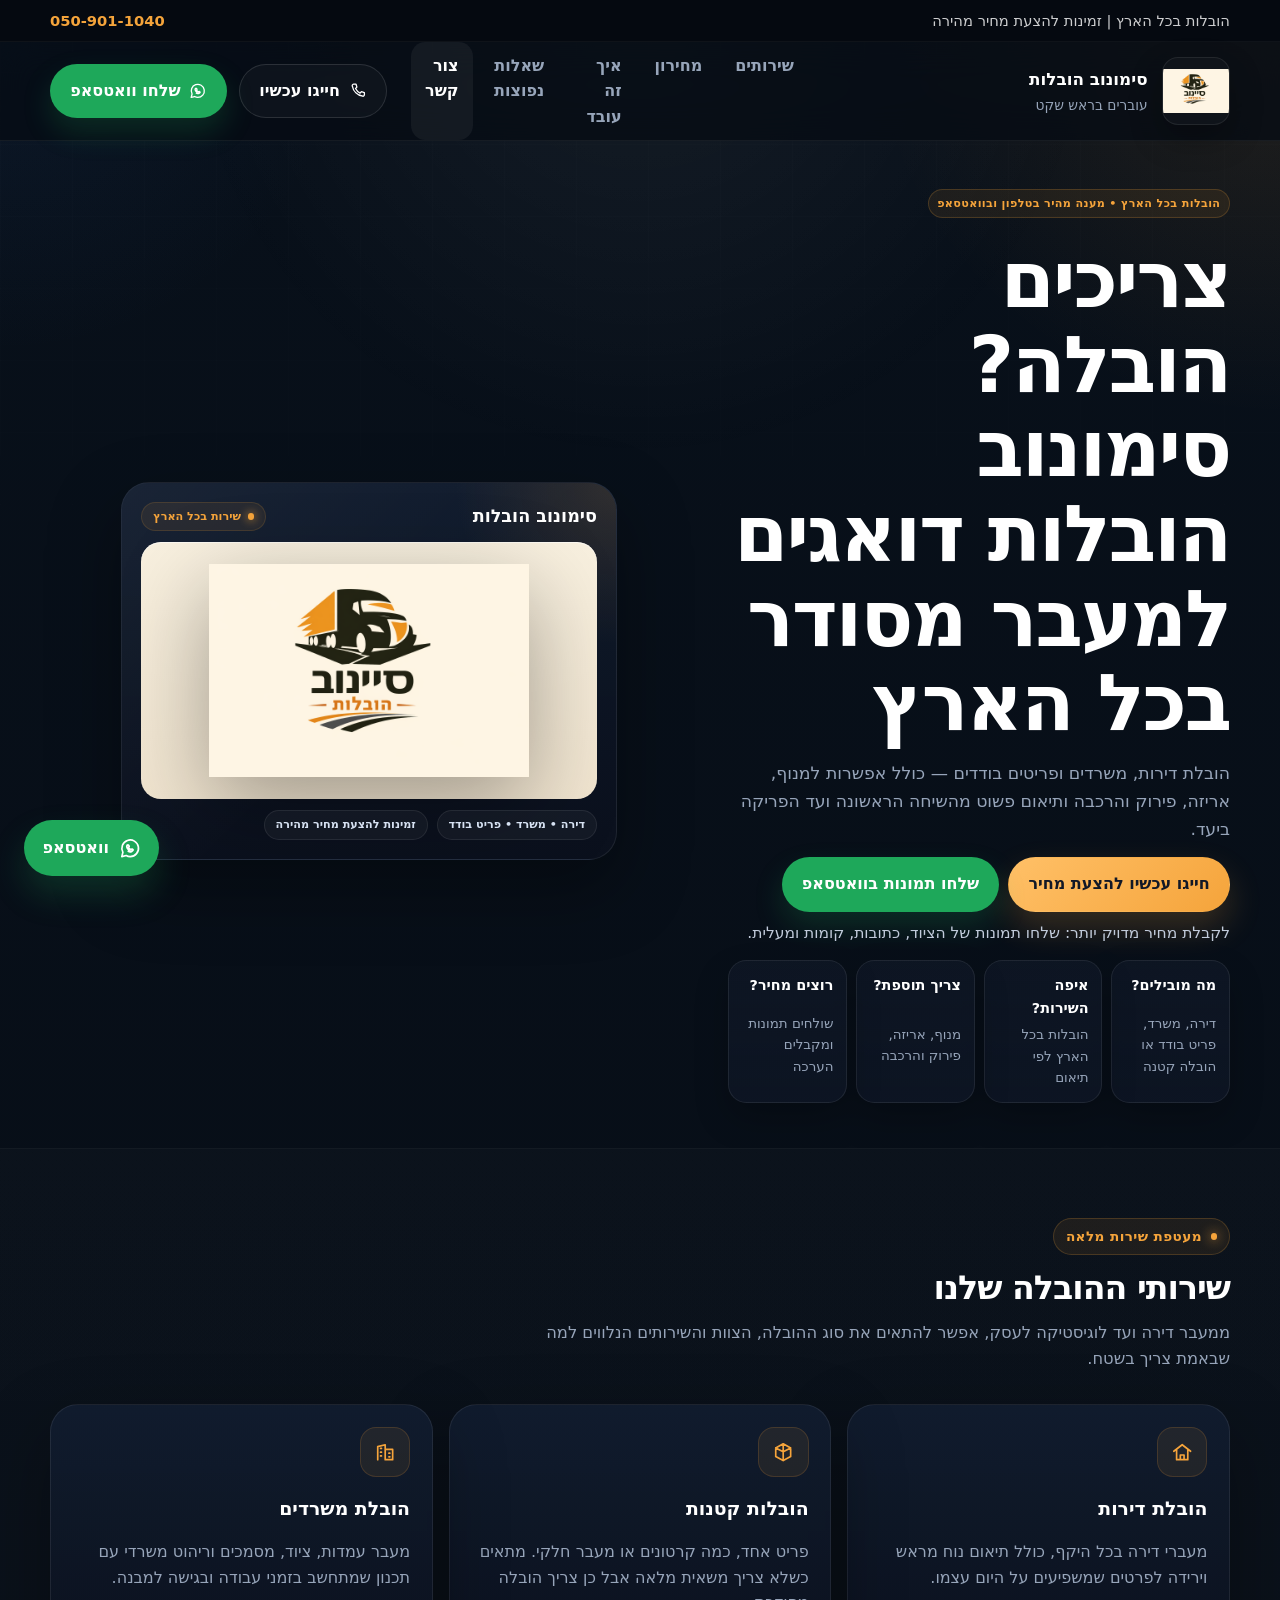
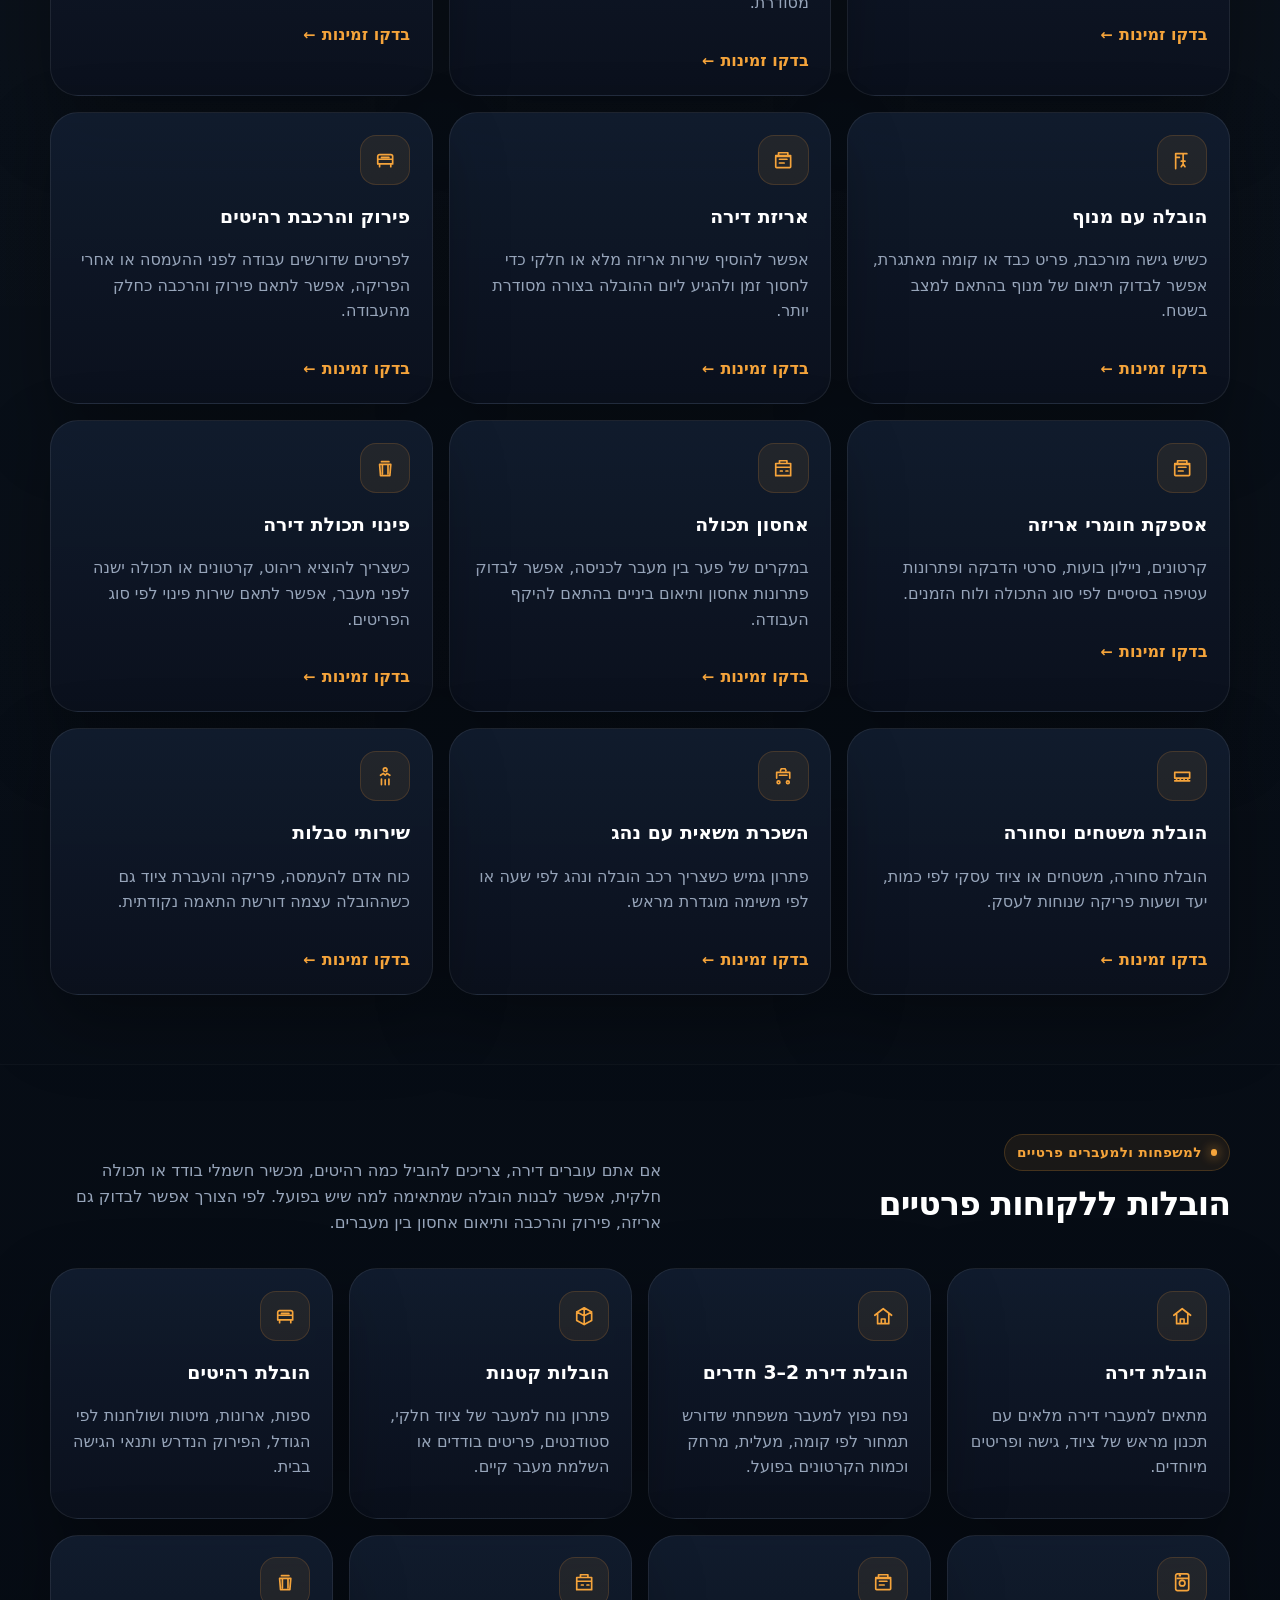
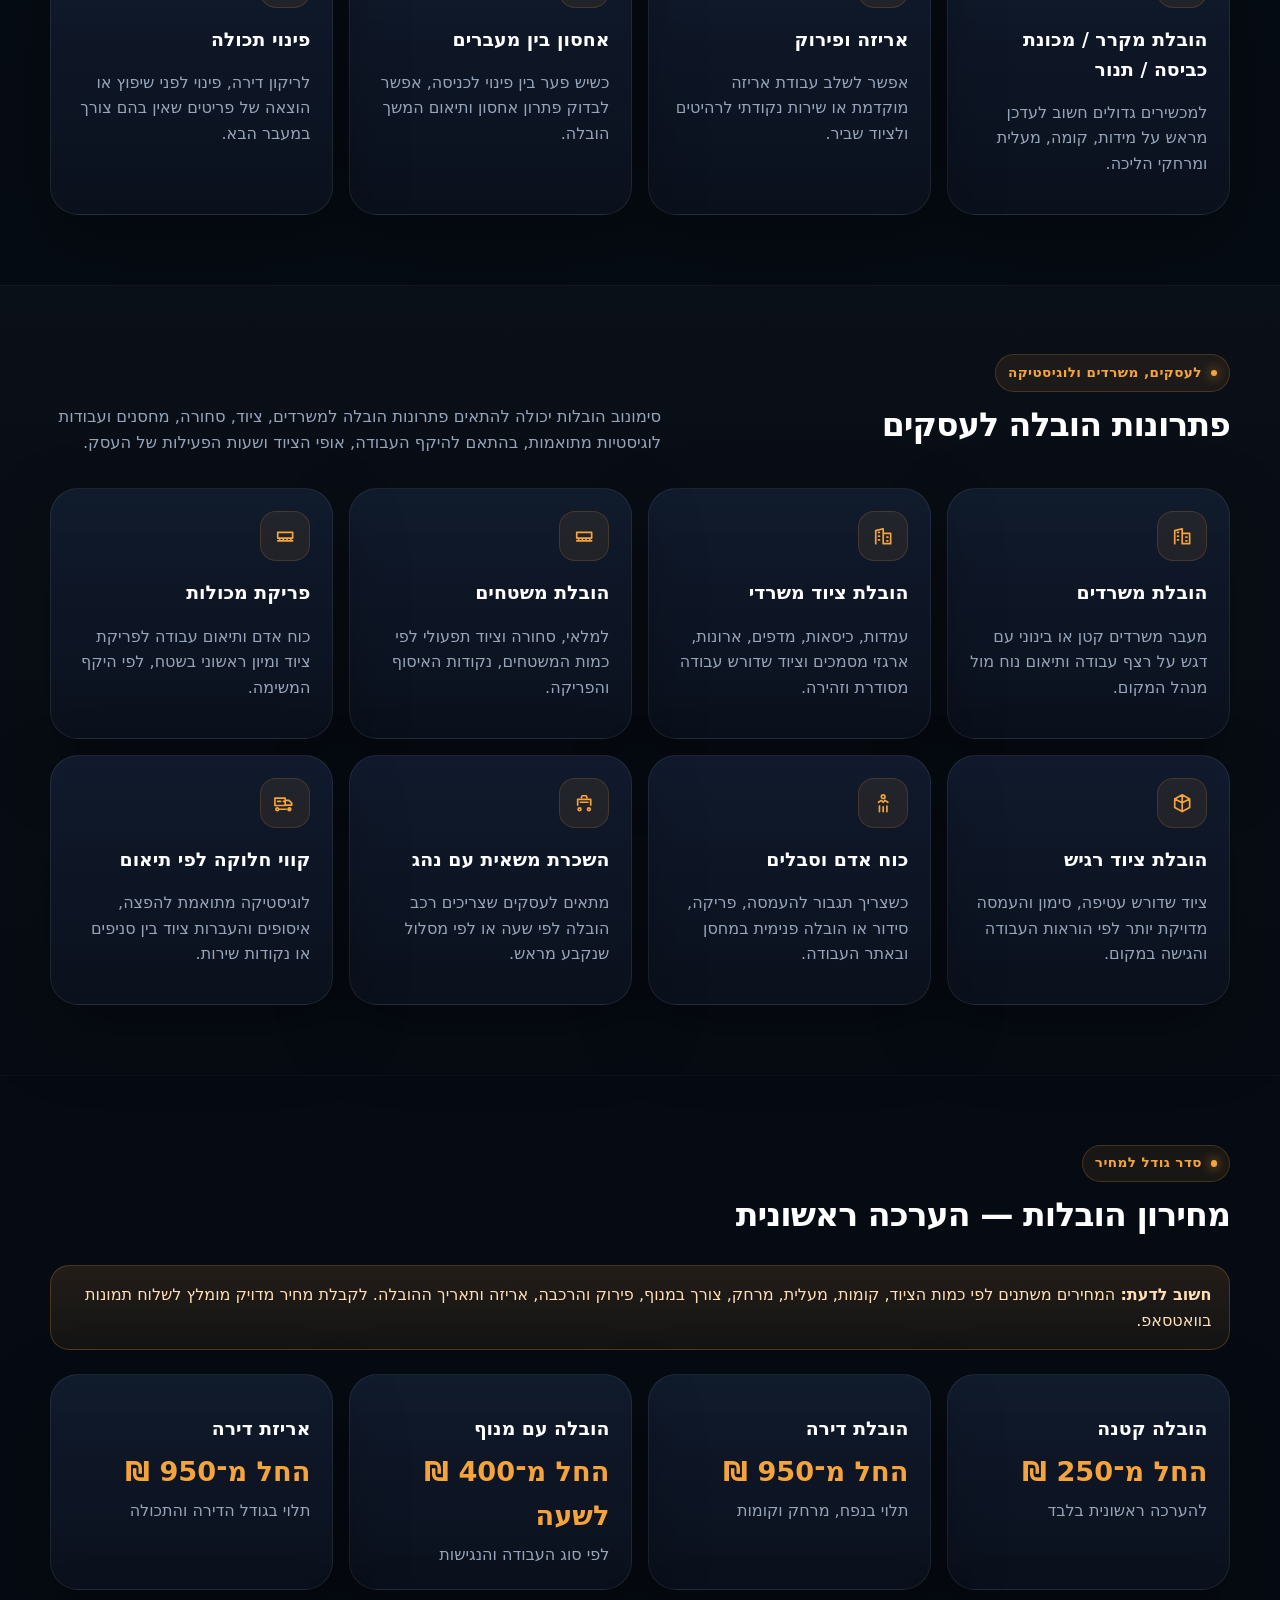
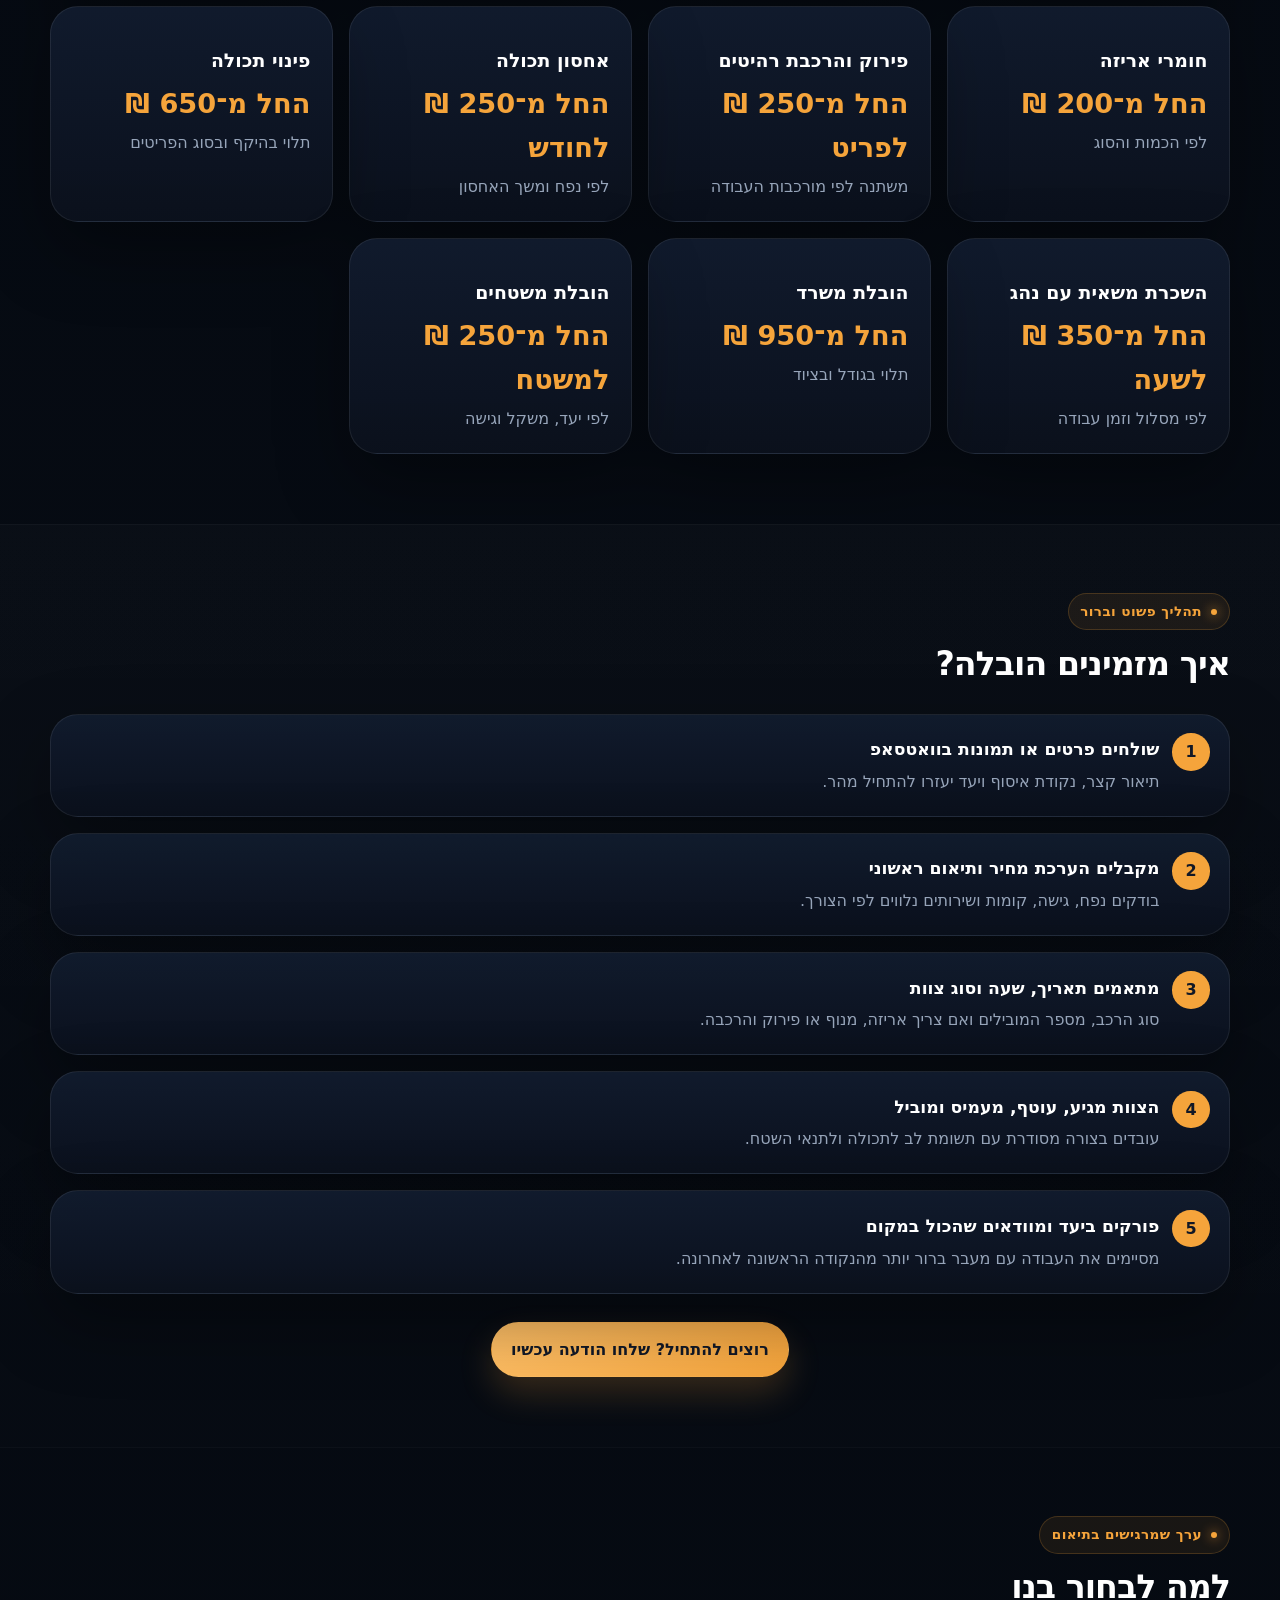
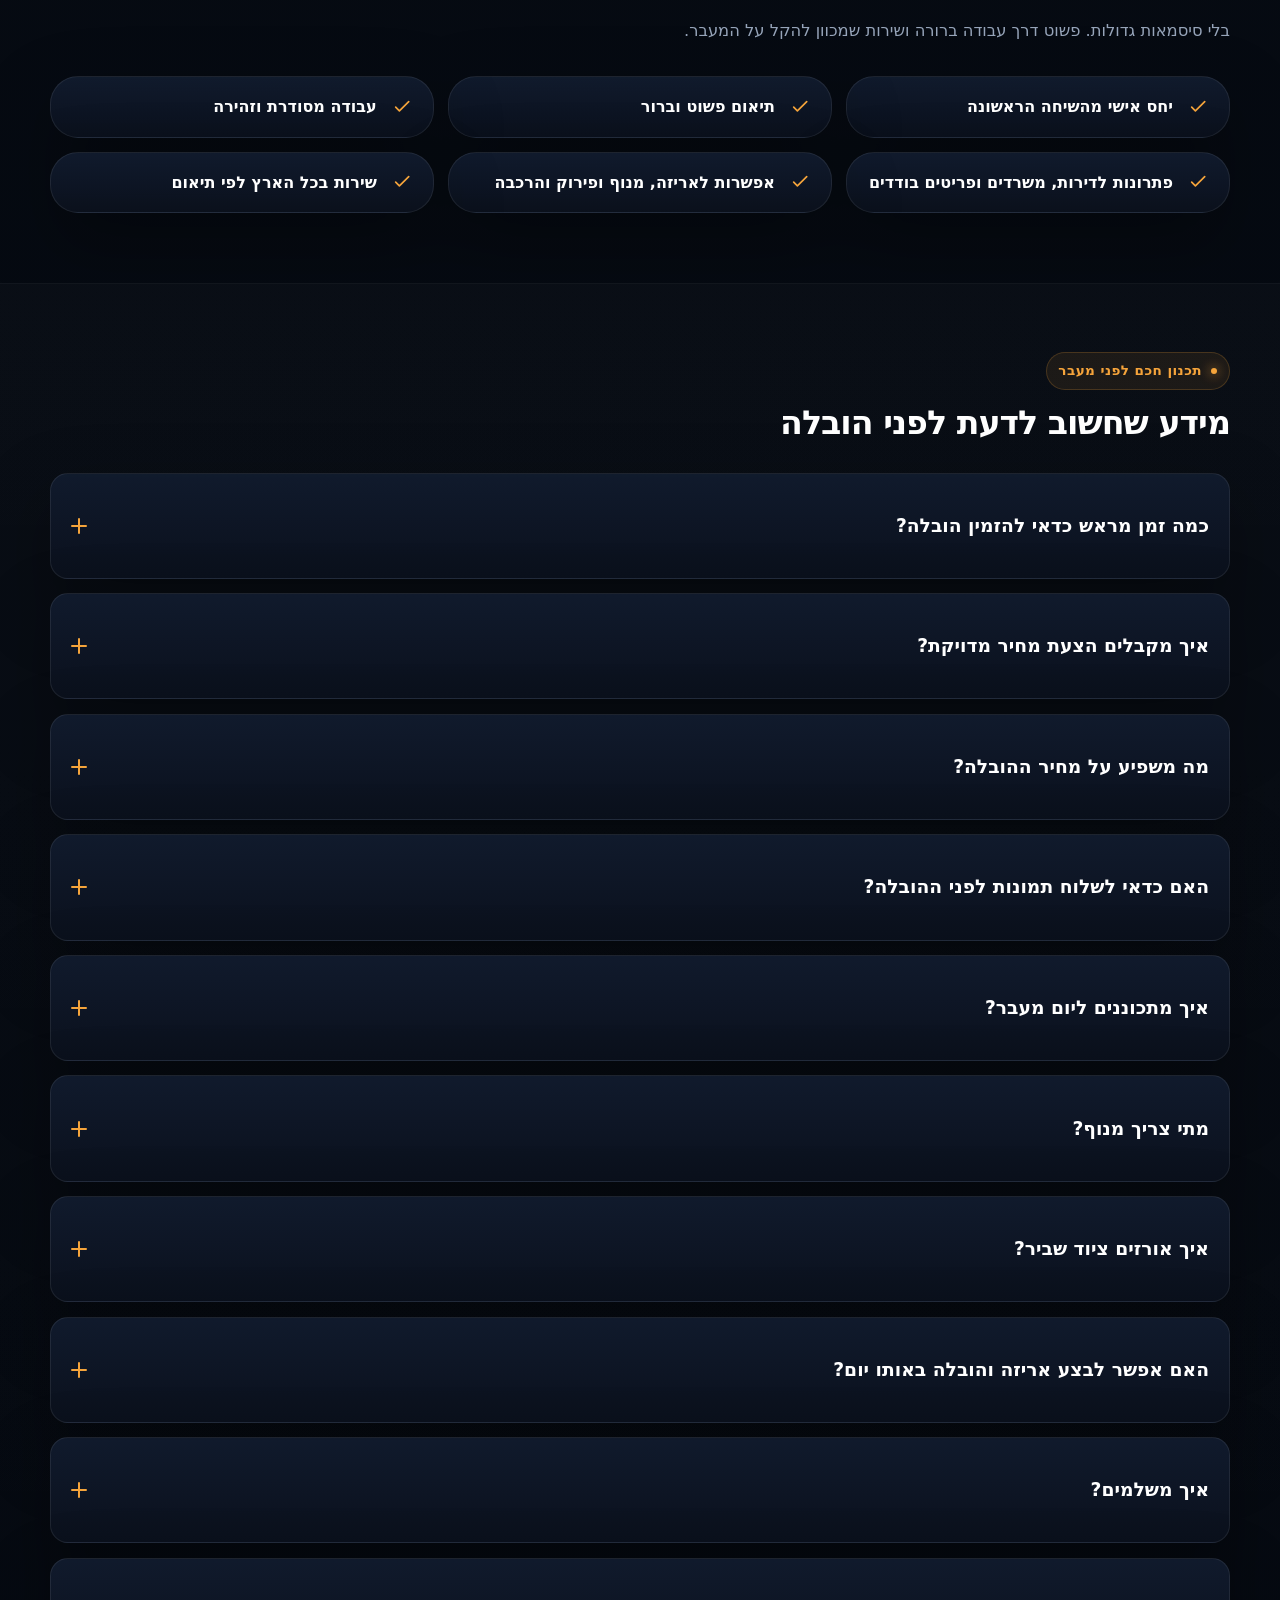
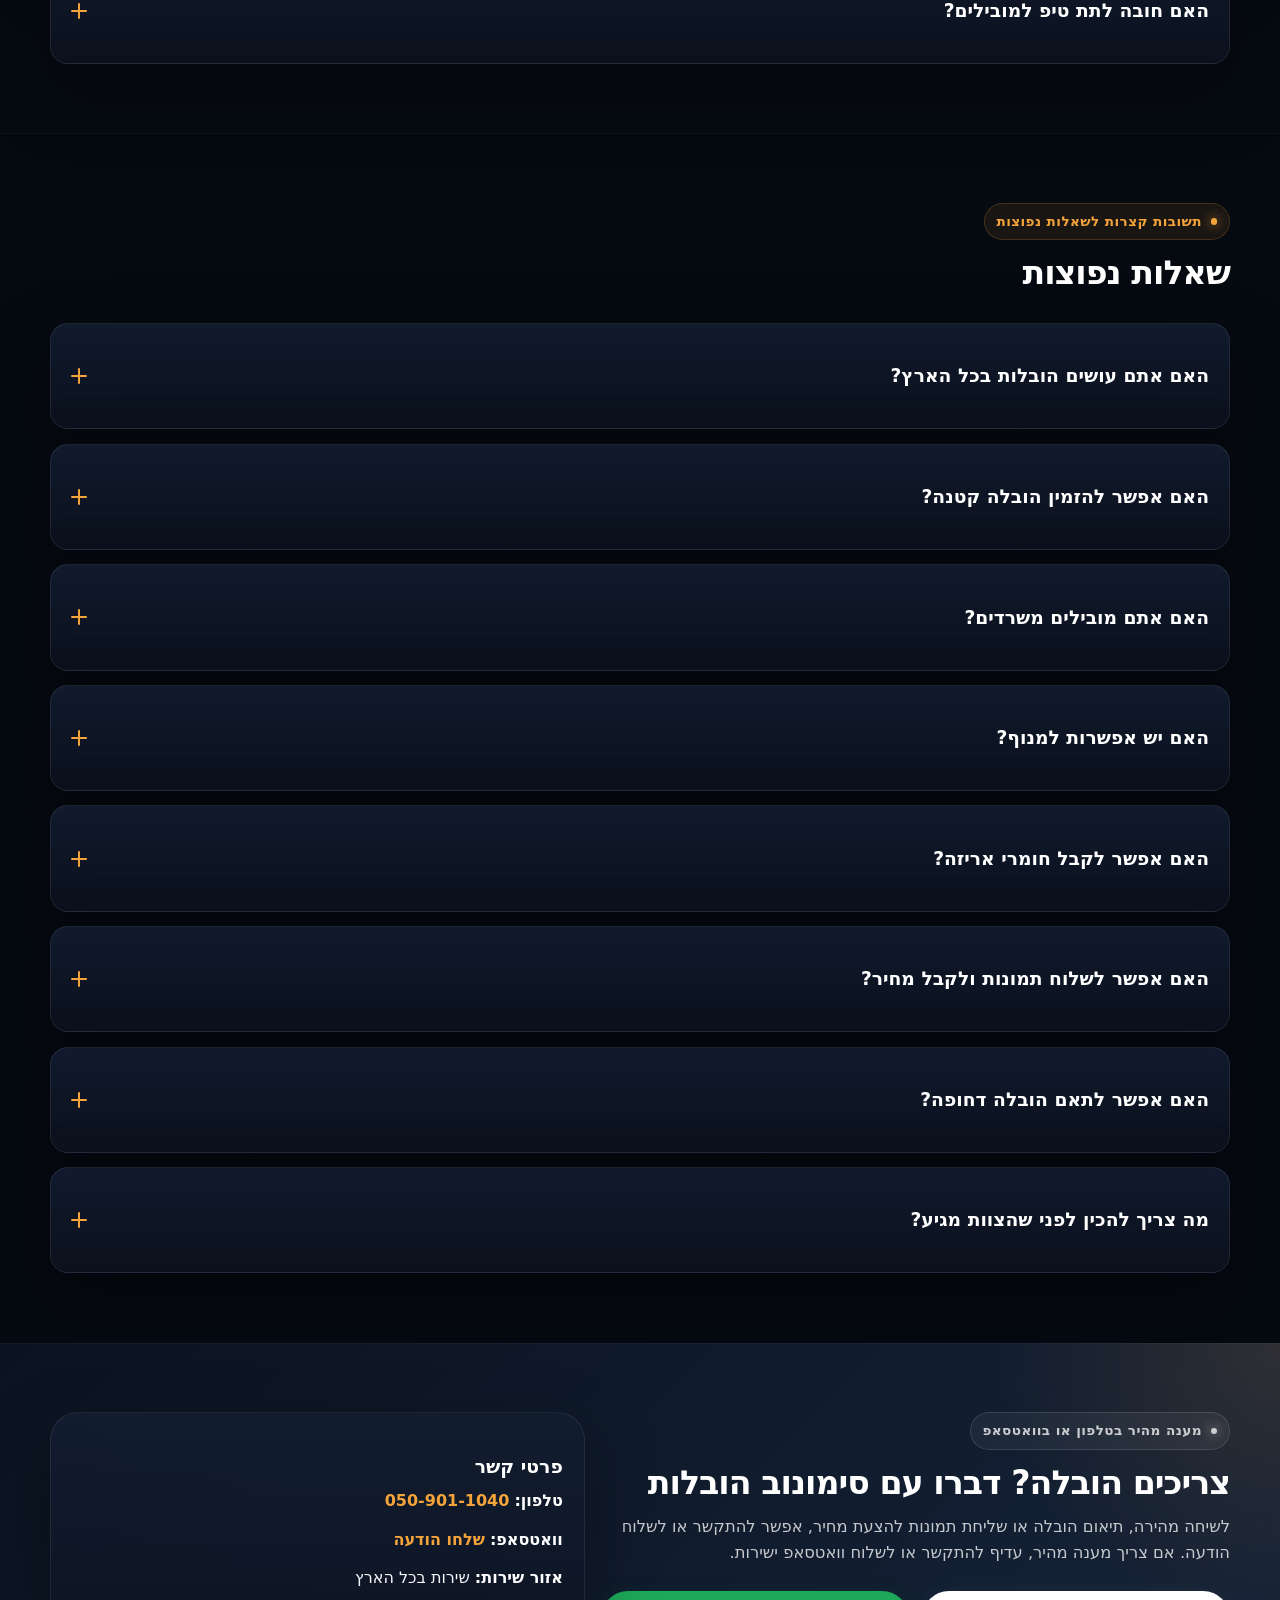
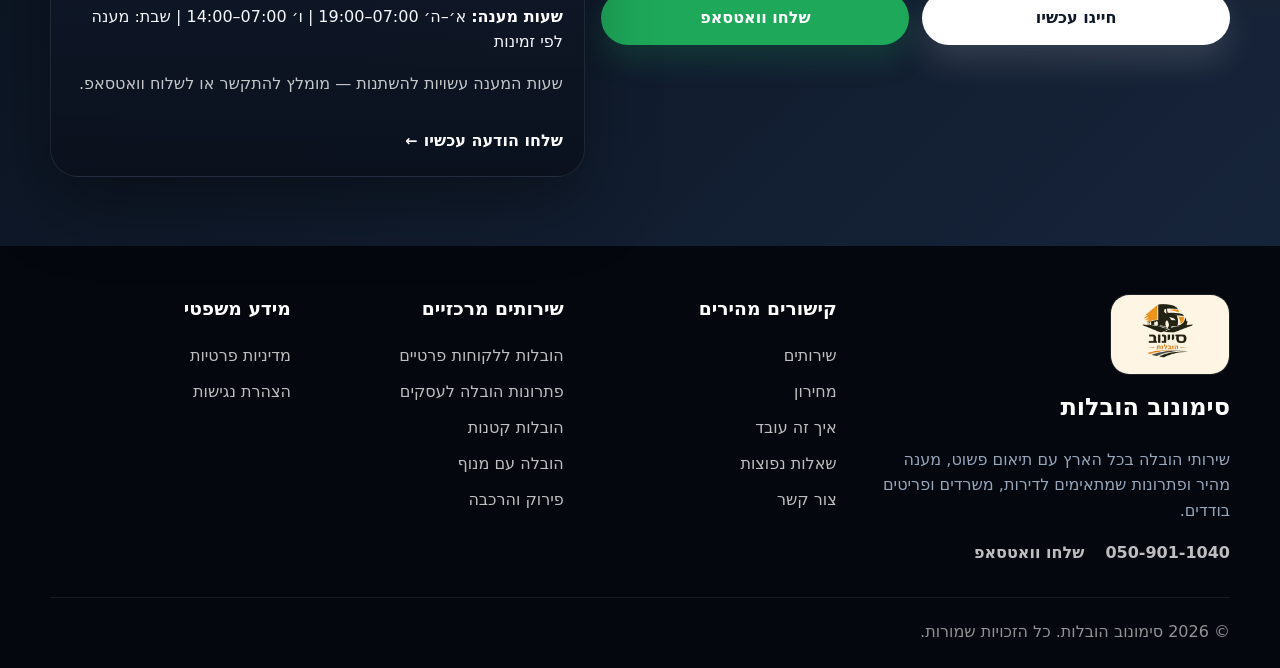
==== index.html @ a4f413f8 "Add website files" ====
<!doctype html>
<html lang="he" dir="rtl">
<head>
  <meta charset="utf-8">
  <meta name="viewport" content="width=device-width, initial-scale=1">
  <title>סימונוב הובלות | הובלות בכל הארץ</title>
  <meta name="description" content="סימונוב הובלות מספקת שירותי הובלה בכל הארץ: הובלת דירות, משרדים, הובלות קטנות, מנוף, אריזה, פירוק והרכבה ועוד. חייגו להצעת מחיר מהירה.">
  <meta name="theme-color" content="#060b13">
  <meta name="format-detection" content="telephone=no">
  <link rel="canonical" href="https://example.com/">
  <link rel="icon" href="favicon.svg" type="image/svg+xml">
  <link rel="manifest" href="site.webmanifest">
  <meta property="og:locale" content="he_IL">
  <meta property="og:type" content="website">
  <meta property="og:title" content="סימונוב הובלות | הובלות בכל הארץ">
  <meta property="og:description" content="הובלת דירות, משרדים, הובלות קטנות, מנוף, אריזה, פירוק והרכבה ועוד. חייגו להצעת מחיר מהירה.">
  <meta property="og:url" content="https://example.com/">
  <meta property="og:site_name" content="סימונוב הובלות">
  <meta property="og:image" content="https://example.com/logo.png">
  <meta name="twitter:card" content="summary">
  <meta name="twitter:title" content="סימונוב הובלות | הובלות בכל הארץ">
  <meta name="twitter:description" content="שירותי הובלה בכל הארץ עם מענה מהיר בטלפון או בוואטסאפ.">
  <meta name="twitter:image" content="https://example.com/logo.png">
  <link rel="stylesheet" href="styles.css">
  <script defer src="script.js"></script>
  <script type="application/ld+json">
    {
      "@context": "https://schema.org",
      "@type": "MovingCompany",
      "name": "סימונוב הובלות",
      "url": "https://example.com/",
      "telephone": "0509011040",
      "areaServed": {
        "@type": "Country",
        "name": "Israel"
      },
      "availableLanguage": ["he"],
      "description": "שירותי הובלה בכל הארץ לדירות, משרדים, הובלות קטנות, מנוף, אריזה, פירוק והרכבה ותיאום פתרונות אחסון לפי הצורך.",
      "serviceType": [
        "הובלת דירות",
        "הובלת משרדים",
        "הובלות קטנות",
        "הובלה עם מנוף",
        "אריזה",
        "פירוק והרכבת רהיטים"
      ],
      "contactPoint": {
        "@type": "ContactPoint",
        "telephone": "0509011040",
        "contactType": "customer service",
        "areaServed": "IL",
        "availableLanguage": ["he"]
      }
    }
  </script>
  <script type="application/ld+json">
    {
      "@context": "https://schema.org",
      "@type": "FAQPage",
      "mainEntity": [
        {
          "@type": "Question",
          "name": "האם אתם עושים הובלות בכל הארץ?",
          "acceptedAnswer": {
            "@type": "Answer",
            "text": "כן. סימונוב הובלות נותנת שירות בכל הארץ לפי סוג העבודה, המרחק ולוח הזמנים. מומלץ לשלוח פרטים או תמונות כדי לבדוק זמינות לתאריך שלכם."
          }
        },
        {
          "@type": "Question",
          "name": "האם אפשר להזמין הובלה קטנה?",
          "acceptedAnswer": {
            "@type": "Answer",
            "text": "כן. אפשר לתאם הובלה קטנה לפריט בודד, כמה קרטונים, מוצרי חשמל, רהיטים או תכולה חלקית, בהתאם לנפח וליעד."
          }
        },
        {
          "@type": "Question",
          "name": "האם אתם מובילים משרדים?",
          "acceptedAnswer": {
            "@type": "Answer",
            "text": "כן. ניתן לתאם הובלת משרדים, ציוד משרדי, עמדות עבודה, מדפים, מסמכים וציוד תפעולי בהתאם להיקף העבודה."
          }
        },
        {
          "@type": "Question",
          "name": "האם יש אפשרות למנוף?",
          "acceptedAnswer": {
            "@type": "Answer",
            "text": "במקרים שבהם הגישה מורכבת, יש פריטים גדולים במיוחד או שאין מעלית מתאימה, אפשר לבדוק תיאום של הובלה עם מנוף לפי הצורך."
          }
        },
        {
          "@type": "Question",
          "name": "האם אפשר לקבל חומרי אריזה?",
          "acceptedAnswer": {
            "@type": "Answer",
            "text": "כן. ניתן לבדוק זמינות לחומרי אריזה כמו קרטונים, ניילון בועות, סרטי הדבקה וחומרי עטיפה לציוד שביר."
          }
        },
        {
          "@type": "Question",
          "name": "האם אפשר לשלוח תמונות ולקבל מחיר?",
          "acceptedAnswer": {
            "@type": "Answer",
            "text": "כן. שליחת תמונות בוואטסאפ היא הדרך המהירה ביותר לקבל הערכת מחיר ראשונית מדויקת יותר לפני תיאום סופי."
          }
        },
        {
          "@type": "Question",
          "name": "האם אפשר לתאם הובלה דחופה?",
          "acceptedAnswer": {
            "@type": "Answer",
            "text": "לפעמים כן, לפי זמינות באותו יום או בימים הקרובים. אם מדובר בהובלה דחופה, עדיף להתקשר מיד."
          }
        },
        {
          "@type": "Question",
          "name": "מה צריך להכין לפני שהצוות מגיע?",
          "acceptedAnswer": {
            "@type": "Answer",
            "text": "מומלץ לארוז פריטים קטנים, לסמן קרטונים, לנתק מכשירים לפי הצורך, לרכז פריטים שבירים ולעדכן מראש על חניה, מעלית, קומות ופריטים חריגים."
          }
        }
      ]
    }
  </script>
</head>
<body class="landing-page">
  <a class="skip-link" href="#main-content">דלגו לתוכן המרכזי</a>

  <svg aria-hidden="true" class="svg-sprite" width="0" height="0" focusable="false">
    <symbol id="icon-truck" viewBox="0 0 24 24">
      <path d="M1 6.5h11v8H1zM12 9h4l3 3v2h-7zM5 18.5a1.5 1.5 0 1 1-3 0 1.5 1.5 0 0 1 3 0Zm13 0a1.5 1.5 0 1 1-3 0 1.5 1.5 0 0 1 3 0ZM5 18.5h8m2 0h1.5M4 10h3m3 0h2" />
    </symbol>
    <symbol id="icon-home" viewBox="0 0 24 24">
      <path d="m3 11 9-7 9 7M6 9.5V20h12V9.5M10 20v-5h4v5" />
    </symbol>
    <symbol id="icon-office" viewBox="0 0 24 24">
      <path d="M4 20V6l8-2v16M12 20h8V9h-8M7 8h1m-1 4h1m-1 4h1m8-3h1m-1 4h1" />
    </symbol>
    <symbol id="icon-box" viewBox="0 0 24 24">
      <path d="m12 3 8 4.5v9L12 21l-8-4.5v-9L12 3Zm0 0v18M4 7.5l8 4 8-4" />
    </symbol>
    <symbol id="icon-crane" viewBox="0 0 24 24">
      <path d="M5 21V5h8M9 5h8M13 5v4m-2 4h4m-2-4v7m0 0-2 3m2-3 2 3M5 9h4" />
    </symbol>
    <symbol id="icon-pack" viewBox="0 0 24 24">
      <path d="M4 7h16M7 7V4h10v3m-9 4h8m-8 4h5M5 20h14a1 1 0 0 0 1-1V8H4v11a1 1 0 0 0 1 1Z" />
    </symbol>
    <symbol id="icon-furniture" viewBox="0 0 24 24">
      <path d="M4 11V8a2 2 0 0 1 2-2h12a2 2 0 0 1 2 2v3M4 11h16v5H4zM6 16v3m12-3v3M8 9h8" />
    </symbol>
    <symbol id="icon-storage" viewBox="0 0 24 24">
      <path d="M4 7h16v13H4zM4 11h16M8 7V4h8v3m-7 8h2m4 0h2" />
    </symbol>
    <symbol id="icon-cleanout" viewBox="0 0 24 24">
      <path d="M8 5h8M6 8h12M9 8v10m6-10v10M7 20h10l1-12H6l1 12Z" />
    </symbol>
    <symbol id="icon-pallet" viewBox="0 0 24 24">
      <path d="M4 8h16v6H4zM6 14v3m4-3v3m4-3v3m4-3v3M4 17h16" />
    </symbol>
    <symbol id="icon-driver" viewBox="0 0 24 24">
      <path d="M5 14V8h14v6M8.5 18.5a1.5 1.5 0 1 1-3 0 1.5 1.5 0 0 1 3 0Zm10 0a1.5 1.5 0 1 1-3 0 1.5 1.5 0 0 1 3 0ZM8 11h8m-7-5 1-2h4l1 2" />
    </symbol>
    <symbol id="icon-labor" viewBox="0 0 24 24">
      <path d="M12 7a2 2 0 1 0 0-4 2 2 0 0 0 0 4Zm-5 4 3-2 2 2 2-2 3 2M8 21v-6m8 6v-6m-4 6v-5" />
    </symbol>
    <symbol id="icon-appliance" viewBox="0 0 24 24">
      <path d="M7 3h10a2 2 0 0 1 2 2v14a2 2 0 0 1-2 2H7a2 2 0 0 1-2-2V5a2 2 0 0 1 2-2Zm0 5h12M9 5h1m5 8a3 3 0 1 1-6 0 3 3 0 0 1 6 0Z" />
    </symbol>
    <symbol id="icon-phone" viewBox="0 0 24 24">
      <path d="M6.6 3h3l1.2 4-1.9 1.9a14 14 0 0 0 6.2 6.2l1.9-1.9 4 1.2v3a2 2 0 0 1-2.2 2A17.8 17.8 0 0 1 4.4 5.2 2 2 0 0 1 6.6 3Z" />
    </symbol>
    <symbol id="icon-whatsapp" viewBox="0 0 24 24">
      <path d="M12 21a8.6 8.6 0 0 1-4.3-1.2L3 21l1.2-4.6A8.9 8.9 0 1 1 12 21Zm-2.1-5.6c3 1.6 5.1-1 5.2-1.2.1-.2.1-.3 0-.5l-1.1-.8c-.2-.1-.4-.1-.5.1l-.5.6c-.1.1-.2.1-.4 0a7.4 7.4 0 0 1-2.4-2.4c-.1-.2-.1-.3 0-.4l.6-.5c.2-.1.2-.3.1-.5l-.8-1.1c-.2-.2-.3-.2-.5-.2s-1.2.4-1.3 1.6c0 .8.4 1.9 1.6 3.3.5.7 1.2 1.4 2 2Z" />
    </symbol>
    <symbol id="icon-arrow-up" viewBox="0 0 24 24">
      <path d="m12 5 6 6m-6-6-6 6m6-6v14" />
    </symbol>
    <symbol id="icon-check" viewBox="0 0 24 24">
      <path d="m5 12 4 4 10-10" />
    </symbol>
  </svg>

  <div class="top-strip">
    <div class="container top-strip__inner">
      <p>הובלות בכל הארץ | זמינות להצעת מחיר מהירה</p>
      <a href="tel:0509011040" aria-label="התקשרו לסימונוב הובלות במספר 050-901-1040">050-901-1040</a>
    </div>
  </div>

  <header class="site-header" id="top">
    <div class="container site-header__inner">
      <a class="brand" href="#top" aria-label="דף הבית של סימונוב הובלות">
        <img class="brand__logo-image" src="logo.png" alt="לוגו סימונוב הובלות" width="84" height="84">
        <span class="brand__text">
          <strong>סימונוב הובלות</strong>
          <small>עוברים בראש שקט</small>
        </span>
      </a>

      <button class="menu-toggle" type="button" aria-expanded="false" aria-controls="site-nav" data-menu-toggle>
        <span class="menu-toggle__line"></span>
        <span class="menu-toggle__line"></span>
        <span class="menu-toggle__line"></span>
        <span class="visually-hidden">פתחו תפריט</span>
      </button>

      <nav class="site-nav" id="site-nav" aria-label="ניווט ראשי" data-nav>
        <a href="#services">שירותים</a>
        <a href="#pricing">מחירון</a>
        <a href="#process">איך זה עובד</a>
        <a href="#faq">שאלות נפוצות</a>
        <a href="#contact">צור קשר</a>
      </nav>

      <div class="header-cta">
        <a class="button button--ghost" href="tel:0509011040">
          <svg aria-hidden="true"><use href="#icon-phone"></use></svg>
          חייגו עכשיו
        </a>
        <a class="button button--whatsapp" href="https://wa.me/972509011040?text=שלום%20סימונוב%20הובלות,%20אשמח%20לקבל%20הצעת%20מחיר%20להובלה" target="_blank" rel="noopener">
          <svg aria-hidden="true"><use href="#icon-whatsapp"></use></svg>
          שלחו וואטסאפ
        </a>
      </div>
    </div>
  </header>

  <main id="main-content">
    <section class="hero">
      <div class="container hero__container">
        <p class="eyebrow hero__eyebrow">הובלות בכל הארץ • מענה מהיר בטלפון ובוואטסאפ</p>

        <div class="hero__grid">
          <div class="hero__visual">
            <div class="hero-card hero-card--logo">
              <div class="hero-card__top">
                <div class="hero-card__title">
                  <strong>סימונוב הובלות</strong>
                  <span>עוברים בראש שקט</span>
                </div>
                <span class="hero-card__route">שירות בכל הארץ</span>
              </div>

              <div class="hero-card__surface">
                <img class="hero-logo-showcase" src="logo.png" alt="סימונוב הובלות" width="720" height="720">
              </div>

              <div class="hero-card__footer" aria-hidden="true">
                <span class="hero-card__pill">דירה • משרד • פריט בודד</span>
                <span class="hero-card__pill">זמינות להצעת מחיר מהירה</span>
              </div>
            </div>
          </div>

          <div class="hero__content">
            <h1>צריכים הובלה? סימונוב הובלות דואגים למעבר מסודר בכל הארץ</h1>
            <p class="hero__lead">הובלת דירות, משרדים ופריטים בודדים — כולל אפשרות למנוף, אריזה, פירוק והרכבה ותיאום פשוט מהשיחה הראשונה ועד הפריקה ביעד.</p>

            <div class="hero__actions">
              <a class="button button--primary" href="tel:0509011040" aria-label="חייגו עכשיו להצעת מחיר לסימונוב הובלות במספר 050-901-1040">חייגו עכשיו להצעת מחיר</a>
              <a class="button button--whatsapp" href="https://wa.me/972509011040?text=שלום%20סימונוב%20הובלות,%20אשמח%20לקבל%20הצעת%20מחיר%20להובלה" target="_blank" rel="noopener" aria-label="שלחו תמונות בוואטסאפ לסימונוב הובלות">שלחו תמונות בוואטסאפ</a>
            </div>

            <p class="hero__microcopy">לקבלת מחיר מדויק יותר: שלחו תמונות של הציוד, כתובות, קומות ומעלית.</p>

            <div class="hero-chips" aria-label="מידע מהיר על השירות">
              <article class="hero-chip">
                <strong>מה מובילים?</strong>
                <span>דירה, משרד, פריט בודד או הובלה קטנה</span>
              </article>
              <article class="hero-chip">
                <strong>איפה השירות?</strong>
                <span>הובלות בכל הארץ לפי תיאום</span>
              </article>
              <article class="hero-chip">
                <strong>צריך תוספת?</strong>
                <span>מנוף, אריזה, פירוק והרכבה</span>
              </article>
              <article class="hero-chip">
                <strong>רוצים מחיר?</strong>
                <span>שולחים תמונות ומקבלים הערכה</span>
              </article>
            </div>
          </div>
        </div>
      </div>
    </section>

    <section class="section section--muted" id="services">
      <div class="container">
        <div class="section-heading">
          <span class="eyebrow">מעטפת שירות מלאה</span>
          <h2>שירותי ההובלה שלנו</h2>
          <p>ממעבר דירה ועד לוגיסטיקה לעסק, אפשר להתאים את סוג ההובלה, הצוות והשירותים הנלווים למה שבאמת צריך בשטח.</p>
        </div>
        <div class="cards-grid cards-grid--services">
          <article class="service-card">
            <span class="icon-badge"><svg aria-hidden="true"><use href="#icon-home"></use></svg></span>
            <h3>הובלת דירות</h3>
            <p>מעברי דירה בכל היקף, כולל תיאום נוח מראש וירידה לפרטים שמשפיעים על היום עצמו.</p>
            <a href="https://wa.me/972509011040?text=שלום%20סימונוב%20הובלות,%20אשמח%20לבדוק%20זמינות%20להובלת%20דירה" target="_blank" rel="noopener">בדקו זמינות</a>
          </article>
          <article class="service-card">
            <span class="icon-badge"><svg aria-hidden="true"><use href="#icon-box"></use></svg></span>
            <h3>הובלות קטנות</h3>
            <p>פריט אחד, כמה קרטונים או מעבר חלקי. מתאים כשלא צריך משאית מלאה אבל כן צריך הובלה מסודרת.</p>
            <a href="https://wa.me/972509011040?text=שלום%20סימונוב%20הובלות,%20אשמח%20לבדוק%20זמינות%20להובלה%20קטנה" target="_blank" rel="noopener">בדקו זמינות</a>
          </article>
          <article class="service-card">
            <span class="icon-badge"><svg aria-hidden="true"><use href="#icon-office"></use></svg></span>
            <h3>הובלת משרדים</h3>
            <p>מעבר עמדות, ציוד, מסמכים וריהוט משרדי עם תכנון שמתחשב בזמני עבודה ובגישה למבנה.</p>
            <a href="https://wa.me/972509011040?text=שלום%20סימונוב%20הובלות,%20אשמח%20לבדוק%20זמינות%20להובלת%20משרד" target="_blank" rel="noopener">בדקו זמינות</a>
          </article>
          <article class="service-card">
            <span class="icon-badge"><svg aria-hidden="true"><use href="#icon-crane"></use></svg></span>
            <h3>הובלה עם מנוף</h3>
            <p>כשיש גישה מורכבת, פריט כבד או קומה מאתגרת, אפשר לבדוק תיאום של מנוף בהתאם למצב בשטח.</p>
            <a href="https://wa.me/972509011040?text=שלום%20סימונוב%20הובלות,%20אשמח%20לבדוק%20הובלה%20עם%20מנוף" target="_blank" rel="noopener">בדקו זמינות</a>
          </article>
          <article class="service-card">
            <span class="icon-badge"><svg aria-hidden="true"><use href="#icon-pack"></use></svg></span>
            <h3>אריזת דירה</h3>
            <p>אפשר להוסיף שירות אריזה מלא או חלקי כדי לחסוך זמן ולהגיע ליום ההובלה בצורה מסודרת יותר.</p>
            <a href="https://wa.me/972509011040?text=שלום%20סימונוב%20הובלות,%20אשמח%20לבדוק%20שירות%20אריזה" target="_blank" rel="noopener">בדקו זמינות</a>
          </article>
          <article class="service-card">
            <span class="icon-badge"><svg aria-hidden="true"><use href="#icon-furniture"></use></svg></span>
            <h3>פירוק והרכבת רהיטים</h3>
            <p>לפריטים שדורשים עבודה לפני ההעמסה או אחרי הפריקה, אפשר לתאם פירוק והרכבה כחלק מהעבודה.</p>
            <a href="https://wa.me/972509011040?text=שלום%20סימונוב%20הובלות,%20אשמח%20לבדוק%20פירוק%20והרכבה" target="_blank" rel="noopener">בדקו זמינות</a>
          </article>
          <article class="service-card">
            <span class="icon-badge"><svg aria-hidden="true"><use href="#icon-pack"></use></svg></span>
            <h3>אספקת חומרי אריזה</h3>
            <p>קרטונים, ניילון בועות, סרטי הדבקה ופתרונות עטיפה בסיסיים לפי סוג התכולה ולוח הזמנים.</p>
            <a href="https://wa.me/972509011040?text=שלום%20סימונוב%20הובלות,%20אשמח%20לבדוק%20חומרי%20אריזה" target="_blank" rel="noopener">בדקו זמינות</a>
          </article>
          <article class="service-card">
            <span class="icon-badge"><svg aria-hidden="true"><use href="#icon-storage"></use></svg></span>
            <h3>אחסון תכולה</h3>
            <p>במקרים של פער בין מעבר לכניסה, אפשר לבדוק פתרונות אחסון ותיאום ביניים בהתאם להיקף העבודה.</p>
            <a href="https://wa.me/972509011040?text=שלום%20סימונוב%20הובלות,%20אשמח%20לבדוק%20פתרון%20אחסון" target="_blank" rel="noopener">בדקו זמינות</a>
          </article>
          <article class="service-card">
            <span class="icon-badge"><svg aria-hidden="true"><use href="#icon-cleanout"></use></svg></span>
            <h3>פינוי תכולת דירה</h3>
            <p>כשצריך להוציא ריהוט, קרטונים או תכולה ישנה לפני מעבר, אפשר לתאם שירות פינוי לפי סוג הפריטים.</p>
            <a href="https://wa.me/972509011040?text=שלום%20סימונוב%20הובלות,%20אשמח%20לבדוק%20פינוי%20תכולה" target="_blank" rel="noopener">בדקו זמינות</a>
          </article>
          <article class="service-card">
            <span class="icon-badge"><svg aria-hidden="true"><use href="#icon-pallet"></use></svg></span>
            <h3>הובלת משטחים וסחורה</h3>
            <p>הובלת סחורה, משטחים או ציוד עסקי לפי כמות, יעד ושעות פריקה שנוחות לעסק.</p>
            <a href="https://wa.me/972509011040?text=שלום%20סימונוב%20הובלות,%20אשמח%20לבדוק%20הובלת%20משטחים%20וסחורה" target="_blank" rel="noopener">בדקו זמינות</a>
          </article>
          <article class="service-card">
            <span class="icon-badge"><svg aria-hidden="true"><use href="#icon-driver"></use></svg></span>
            <h3>השכרת משאית עם נהג</h3>
            <p>פתרון גמיש כשצריך רכב הובלה ונהג לפי שעה או לפי משימה מוגדרת מראש.</p>
            <a href="https://wa.me/972509011040?text=שלום%20סימונוב%20הובלות,%20אשמח%20לבדוק%20משאית%20עם%20נהג" target="_blank" rel="noopener">בדקו זמינות</a>
          </article>
          <article class="service-card">
            <span class="icon-badge"><svg aria-hidden="true"><use href="#icon-labor"></use></svg></span>
            <h3>שירותי סבלות</h3>
            <p>כוח אדם להעמסה, פריקה והעברת ציוד גם כשההובלה עצמה דורשת התאמה נקודתית.</p>
            <a href="https://wa.me/972509011040?text=שלום%20סימונוב%20הובלות,%20אשמח%20לבדוק%20שירותי%20סבלות" target="_blank" rel="noopener">בדקו זמינות</a>
          </article>
        </div>
      </div>
    </section>

    <section class="section" id="private">
      <div class="container">
        <div class="split-intro">
          <div>
            <span class="eyebrow">למשפחות ולמעברים פרטיים</span>
            <h2>הובלות ללקוחות פרטיים</h2>
          </div>
          <p>אם אתם עוברים דירה, צריכים להוביל כמה רהיטים, מכשיר חשמלי בודד או תכולה חלקית, אפשר לבנות הובלה שמתאימה למה שיש בפועל. לפי הצורך אפשר לבדוק גם אריזה, פירוק והרכבה ותיאום אחסון בין מעברים.</p>
        </div>

        <div class="cards-grid cards-grid--compact">
          <article class="info-card">
            <span class="icon-badge"><svg aria-hidden="true"><use href="#icon-home"></use></svg></span>
            <h3>הובלת דירה</h3>
            <p>מתאים למעברי דירה מלאים עם תכנון מראש של ציוד, גישה ופריטים מיוחדים.</p>
          </article>
          <article class="info-card">
            <span class="icon-badge"><svg aria-hidden="true"><use href="#icon-home"></use></svg></span>
            <h3>הובלת דירת 2–3 חדרים</h3>
            <p>נפח נפוץ למעבר משפחתי שדורש תמחור לפי קומה, מעלית, מרחק וכמות הקרטונים בפועל.</p>
          </article>
          <article class="info-card">
            <span class="icon-badge"><svg aria-hidden="true"><use href="#icon-box"></use></svg></span>
            <h3>הובלות קטנות</h3>
            <p>פתרון נוח למעבר של ציוד חלקי, סטודנטים, פריטים בודדים או השלמת מעבר קיים.</p>
          </article>
          <article class="info-card">
            <span class="icon-badge"><svg aria-hidden="true"><use href="#icon-furniture"></use></svg></span>
            <h3>הובלת רהיטים</h3>
            <p>ספות, ארונות, מיטות ושולחנות לפי הגודל, הפירוק הנדרש ותנאי הגישה בבית.</p>
          </article>
          <article class="info-card">
            <span class="icon-badge"><svg aria-hidden="true"><use href="#icon-appliance"></use></svg></span>
            <h3>הובלת מקרר / מכונת כביסה / תנור</h3>
            <p>למכשירים גדולים חשוב לעדכן מראש על מידות, קומה, מעלית ומרחקי הליכה.</p>
          </article>
          <article class="info-card">
            <span class="icon-badge"><svg aria-hidden="true"><use href="#icon-pack"></use></svg></span>
            <h3>אריזה ופירוק</h3>
            <p>אפשר לשלב עבודת אריזה מוקדמת או שירות נקודתי לרהיטים ולציוד שביר.</p>
          </article>
          <article class="info-card">
            <span class="icon-badge"><svg aria-hidden="true"><use href="#icon-storage"></use></svg></span>
            <h3>אחסון בין מעברים</h3>
            <p>כשיש פער בין פינוי לכניסה, אפשר לבדוק פתרון אחסון ותיאום המשך הובלה.</p>
          </article>
          <article class="info-card">
            <span class="icon-badge"><svg aria-hidden="true"><use href="#icon-cleanout"></use></svg></span>
            <h3>פינוי תכולה</h3>
            <p>לריקון דירה, פינוי לפני שיפוץ או הוצאה של פריטים שאין בהם צורך במעבר הבא.</p>
          </article>
        </div>
      </div>
    </section>

    <section class="section section--muted" id="business">
      <div class="container">
        <div class="split-intro">
          <div>
            <span class="eyebrow">לעסקים, משרדים ולוגיסטיקה</span>
            <h2>פתרונות הובלה לעסקים</h2>
          </div>
          <p>סימונוב הובלות יכולה להתאים פתרונות הובלה למשרדים, ציוד, סחורה, מחסנים ועבודות לוגיסטיות מתואמות, בהתאם להיקף העבודה, אופי הציוד ושעות הפעילות של העסק.</p>
        </div>

        <div class="cards-grid cards-grid--compact">
          <article class="info-card">
            <span class="icon-badge"><svg aria-hidden="true"><use href="#icon-office"></use></svg></span>
            <h3>הובלת משרדים</h3>
            <p>מעבר משרדים קטן או בינוני עם דגש על רצף עבודה ותיאום נוח מול מנהל המקום.</p>
          </article>
          <article class="info-card">
            <span class="icon-badge"><svg aria-hidden="true"><use href="#icon-office"></use></svg></span>
            <h3>הובלת ציוד משרדי</h3>
            <p>עמדות, כיסאות, מדפים, ארונות, ארגזי מסמכים וציוד שדורש עבודה מסודרת וזהירה.</p>
          </article>
          <article class="info-card">
            <span class="icon-badge"><svg aria-hidden="true"><use href="#icon-pallet"></use></svg></span>
            <h3>הובלת משטחים</h3>
            <p>למלאי, סחורה וציוד תפעולי לפי כמות המשטחים, נקודות האיסוף והפריקה.</p>
          </article>
          <article class="info-card">
            <span class="icon-badge"><svg aria-hidden="true"><use href="#icon-pallet"></use></svg></span>
            <h3>פריקת מכולות</h3>
            <p>כוח אדם ותיאום עבודה לפריקת ציוד ומיון ראשוני בשטח, לפי היקף המשימה.</p>
          </article>
          <article class="info-card">
            <span class="icon-badge"><svg aria-hidden="true"><use href="#icon-box"></use></svg></span>
            <h3>הובלת ציוד רגיש</h3>
            <p>ציוד שדורש עטיפה, סימון והעמסה מדויקת יותר לפי הוראות העבודה והגישה במקום.</p>
          </article>
          <article class="info-card">
            <span class="icon-badge"><svg aria-hidden="true"><use href="#icon-labor"></use></svg></span>
            <h3>כוח אדם וסבלים</h3>
            <p>כשצריך תגבור להעמסה, פריקה, סידור או הובלה פנימית במחסן ובאתר העבודה.</p>
          </article>
          <article class="info-card">
            <span class="icon-badge"><svg aria-hidden="true"><use href="#icon-driver"></use></svg></span>
            <h3>השכרת משאית עם נהג</h3>
            <p>מתאים לעסקים שצריכים רכב הובלה לפי שעה או לפי מסלול שנקבע מראש.</p>
          </article>
          <article class="info-card">
            <span class="icon-badge"><svg aria-hidden="true"><use href="#icon-truck"></use></svg></span>
            <h3>קווי חלוקה לפי תיאום</h3>
            <p>לוגיסטיקה מתואמת להפצה, איסופים והעברות ציוד בין סניפים או נקודות שירות.</p>
          </article>
        </div>
      </div>
    </section>

    <section class="section" id="pricing">
      <div class="container">
        <div class="section-heading">
          <span class="eyebrow">סדר גודל למחיר</span>
          <h2>מחירון הובלות — הערכה ראשונית</h2>
        </div>
        <aside class="notice">
          <strong>חשוב לדעת:</strong>
          המחירים משתנים לפי כמות הציוד, קומות, מעלית, מרחק, צורך במנוף, פירוק והרכבה, אריזה ותאריך ההובלה. לקבלת מחיר מדויק מומלץ לשלוח תמונות בוואטסאפ.
        </aside>

        <div class="pricing-grid">
          <article class="price-card"><h3>הובלה קטנה</h3><p class="price">החל מ־250 ₪</p><span>להערכה ראשונית בלבד</span></article>
          <article class="price-card"><h3>הובלת דירה</h3><p class="price">החל מ־950 ₪</p><span>תלוי בנפח, מרחק וקומות</span></article>
          <article class="price-card"><h3>הובלה עם מנוף</h3><p class="price">החל מ־400 ₪ לשעה</p><span>לפי סוג העבודה והנגישות</span></article>
          <article class="price-card"><h3>אריזת דירה</h3><p class="price">החל מ־950 ₪</p><span>תלוי בגודל הדירה והתכולה</span></article>
          <article class="price-card"><h3>חומרי אריזה</h3><p class="price">החל מ־200 ₪</p><span>לפי הכמות והסוג</span></article>
          <article class="price-card"><h3>פירוק והרכבת רהיטים</h3><p class="price">החל מ־250 ₪ לפריט</p><span>משתנה לפי מורכבות העבודה</span></article>
          <article class="price-card"><h3>אחסון תכולה</h3><p class="price">החל מ־250 ₪ לחודש</p><span>לפי נפח ומשך האחסון</span></article>
          <article class="price-card"><h3>פינוי תכולה</h3><p class="price">החל מ־650 ₪</p><span>תלוי בהיקף ובסוג הפריטים</span></article>
          <article class="price-card"><h3>השכרת משאית עם נהג</h3><p class="price">החל מ־350 ₪ לשעה</p><span>לפי מסלול וזמן עבודה</span></article>
          <article class="price-card"><h3>הובלת משרד</h3><p class="price">החל מ־950 ₪</p><span>תלוי בגודל ובציוד</span></article>
          <article class="price-card"><h3>הובלת משטחים</h3><p class="price">החל מ־250 ₪ למשטח</p><span>לפי יעד, משקל וגישה</span></article>
        </div>
      </div>
    </section>

    <section class="section section--muted" id="process">
      <div class="container">
        <div class="section-heading">
          <span class="eyebrow">תהליך פשוט וברור</span>
          <h2>איך מזמינים הובלה?</h2>
        </div>

        <ol class="steps-list">
          <li>
            <strong>שולחים פרטים או תמונות בוואטסאפ</strong>
            <p>תיאור קצר, נקודת איסוף ויעד יעזרו להתחיל מהר.</p>
          </li>
          <li>
            <strong>מקבלים הערכת מחיר ותיאום ראשוני</strong>
            <p>בודקים נפח, גישה, קומות ושירותים נלווים לפי הצורך.</p>
          </li>
          <li>
            <strong>מתאמים תאריך, שעה וסוג צוות</strong>
            <p>סוג הרכב, מספר המובילים ואם צריך אריזה, מנוף או פירוק והרכבה.</p>
          </li>
          <li>
            <strong>הצוות מגיע, עוטף, מעמיס ומוביל</strong>
            <p>עובדים בצורה מסודרת עם תשומת לב לתכולה ולתנאי השטח.</p>
          </li>
          <li>
            <strong>פורקים ביעד ומוודאים שהכול במקום</strong>
            <p>מסיימים את העבודה עם מעבר ברור יותר מהנקודה הראשונה לאחרונה.</p>
          </li>
        </ol>

        <div class="centered-action">
          <a class="button button--primary" href="https://wa.me/972509011040?text=שלום%20סימונוב%20הובלות,%20אני%20רוצה%20להתחיל%20ולקבל%20הערכת%20מחיר" target="_blank" rel="noopener">רוצים להתחיל? שלחו הודעה עכשיו</a>
        </div>
      </div>
    </section>

    <section class="section" id="benefits">
      <div class="container">
        <div class="section-heading">
          <span class="eyebrow">ערך שמרגישים בתיאום</span>
          <h2>למה לבחור בנו</h2>
          <p>בלי סיסמאות גדולות. פשוט דרך עבודה ברורה ושירות שמכוון להקל על המעבר.</p>
        </div>
        <div class="benefits-grid">
          <article class="benefit-card"><svg aria-hidden="true"><use href="#icon-check"></use></svg><span>יחס אישי מהשיחה הראשונה</span></article>
          <article class="benefit-card"><svg aria-hidden="true"><use href="#icon-check"></use></svg><span>תיאום פשוט וברור</span></article>
          <article class="benefit-card"><svg aria-hidden="true"><use href="#icon-check"></use></svg><span>עבודה מסודרת וזהירה</span></article>
          <article class="benefit-card"><svg aria-hidden="true"><use href="#icon-check"></use></svg><span>פתרונות לדירות, משרדים ופריטים בודדים</span></article>
          <article class="benefit-card"><svg aria-hidden="true"><use href="#icon-check"></use></svg><span>אפשרות לאריזה, מנוף ופירוק והרכבה</span></article>
          <article class="benefit-card"><svg aria-hidden="true"><use href="#icon-check"></use></svg><span>שירות בכל הארץ לפי תיאום</span></article>
        </div>
      </div>
    </section>

    <section class="section section--muted" id="info">
      <div class="container">
        <div class="section-heading">
          <span class="eyebrow">תכנון חכם לפני מעבר</span>
          <h2>מידע שחשוב לדעת לפני הובלה</h2>
        </div>

        <div class="accordion-group" data-accordion-group>
          <article class="accordion-item">
            <h3>
              <button type="button" class="accordion-trigger" aria-expanded="false" aria-controls="tip-1" id="tip-trigger-1">כמה זמן מראש כדאי להזמין הובלה?</button>
            </h3>
            <div id="tip-1" class="accordion-panel" role="region" aria-labelledby="tip-trigger-1" hidden>
              <p>ברוב המקרים עדיף לתאם כמה שיותר מוקדם, במיוחד אם מדובר בסוף חודש, חגים או מעבר שדורש מנוף. אם אתם גמישים בתאריך, אפשר לבדוק גם זמינות קרובה יותר.</p>
            </div>
          </article>
          <article class="accordion-item">
            <h3>
              <button type="button" class="accordion-trigger" aria-expanded="false" aria-controls="tip-2" id="tip-trigger-2">איך מקבלים הצעת מחיר מדויקת?</button>
            </h3>
            <div id="tip-2" class="accordion-panel" role="region" aria-labelledby="tip-trigger-2" hidden>
              <p>שולחים תיאור קצר, כתובת איסוף ויעד, קומה, מעלית, תאריך משוער ותמונות של התכולה. כך אפשר להבין נפח, גישה וצרכים מיוחדים לפני תמחור.</p>
            </div>
          </article>
          <article class="accordion-item">
            <h3>
              <button type="button" class="accordion-trigger" aria-expanded="false" aria-controls="tip-3" id="tip-trigger-3">מה משפיע על מחיר ההובלה?</button>
            </h3>
            <div id="tip-3" class="accordion-panel" role="region" aria-labelledby="tip-trigger-3" hidden>
              <p>כמות הציוד, מרחק, קומות, מעלית, חניה, צורך במנוף, פירוק והרכבה, אריזה, תאריך המעבר וזמן העבודה המשוער.</p>
            </div>
          </article>
          <article class="accordion-item">
            <h3>
              <button type="button" class="accordion-trigger" aria-expanded="false" aria-controls="tip-4" id="tip-trigger-4">האם כדאי לשלוח תמונות לפני ההובלה?</button>
            </h3>
            <div id="tip-4" class="accordion-panel" role="region" aria-labelledby="tip-trigger-4" hidden>
              <p>כן. תמונות מקצרות תהליך, עוזרות להעריך נפח ומאפשרות לזהות פריטים חריגים או תנאי גישה שכדאי לקחת בחשבון.</p>
            </div>
          </article>
          <article class="accordion-item">
            <h3>
              <button type="button" class="accordion-trigger" aria-expanded="false" aria-controls="tip-5" id="tip-trigger-5">איך מתכוננים ליום מעבר?</button>
            </h3>
            <div id="tip-5" class="accordion-panel" role="region" aria-labelledby="tip-trigger-5" hidden>
              <p>אורזים פריטים קטנים מראש, מסמנים קרטונים, מפנים מעבר נוח בדירה ומעדכנים מראש על חניה, שערים, קוד כניסה או פריטים שדורשים תשומת לב מיוחדת.</p>
            </div>
          </article>
          <article class="accordion-item">
            <h3>
              <button type="button" class="accordion-trigger" aria-expanded="false" aria-controls="tip-6" id="tip-trigger-6">מתי צריך מנוף?</button>
            </h3>
            <div id="tip-6" class="accordion-panel" role="region" aria-labelledby="tip-trigger-6" hidden>
              <p>כשאין מעלית מתאימה, יש מעבר רגלי צר, פריט גדול במיוחד או כשהעלאה והורדה רגילה עלולה להיות לא נוחה או לא בטוחה.</p>
            </div>
          </article>
          <article class="accordion-item">
            <h3>
              <button type="button" class="accordion-trigger" aria-expanded="false" aria-controls="tip-7" id="tip-trigger-7">איך אורזים ציוד שביר?</button>
            </h3>
            <div id="tip-7" class="accordion-panel" role="region" aria-labelledby="tip-trigger-7" hidden>
              <p>משתמשים בקרטון מתאים, ניילון בועות או עטיפה רכה, ממלאים חללים ריקים ומסמנים מבחוץ מה שביר ומה חייב להישאר זקוף.</p>
            </div>
          </article>
          <article class="accordion-item">
            <h3>
              <button type="button" class="accordion-trigger" aria-expanded="false" aria-controls="tip-8" id="tip-trigger-8">האם אפשר לבצע אריזה והובלה באותו יום?</button>
            </h3>
            <div id="tip-8" class="accordion-panel" role="region" aria-labelledby="tip-trigger-8" hidden>
              <p>לפעמים כן, תלוי בנפח, במספר הפריטים ובשעת ההתחלה. כשיש תכולה רבה או פריטים מורכבים, עדיף לבדוק אם כדאי לפצל.</p>
            </div>
          </article>
          <article class="accordion-item">
            <h3>
              <button type="button" class="accordion-trigger" aria-expanded="false" aria-controls="tip-9" id="tip-trigger-9">איך משלמים?</button>
            </h3>
            <div id="tip-9" class="accordion-panel" role="region" aria-labelledby="tip-trigger-9" hidden>
              <p>את אופן התשלום כדאי לתאם מראש בזמן קביעת ההובלה, כדי לדעת מה נוח לשני הצדדים ולמנוע אי־הבנות ביום העבודה.</p>
            </div>
          </article>
          <article class="accordion-item">
            <h3>
              <button type="button" class="accordion-trigger" aria-expanded="false" aria-controls="tip-10" id="tip-trigger-10">האם חובה לתת טיפ למובילים?</button>
            </h3>
            <div id="tip-10" class="accordion-panel" role="region" aria-labelledby="tip-trigger-10" hidden>
              <p>לא. זו בחירה אישית של הלקוח בלבד, לפי תחושת שביעות הרצון מהשירות שקיבלתם.</p>
            </div>
          </article>
        </div>
      </div>
    </section>

    <section class="section" id="faq">
      <div class="container">
        <div class="section-heading">
          <span class="eyebrow">תשובות קצרות לשאלות נפוצות</span>
          <h2>שאלות נפוצות</h2>
        </div>

        <div class="accordion-group" data-accordion-group>
          <article class="accordion-item">
            <h3>
              <button type="button" class="accordion-trigger" aria-expanded="false" aria-controls="faq-1" id="faq-trigger-1">האם אתם עושים הובלות בכל הארץ?</button>
            </h3>
            <div id="faq-1" class="accordion-panel" role="region" aria-labelledby="faq-trigger-1" hidden>
              <p>כן. סימונוב הובלות נותנת שירות בכל הארץ לפי סוג העבודה, המרחק ולוח הזמנים. מומלץ לשלוח פרטים או תמונות כדי לבדוק זמינות לתאריך שלכם.</p>
            </div>
          </article>
          <article class="accordion-item">
            <h3>
              <button type="button" class="accordion-trigger" aria-expanded="false" aria-controls="faq-2" id="faq-trigger-2">האם אפשר להזמין הובלה קטנה?</button>
            </h3>
            <div id="faq-2" class="accordion-panel" role="region" aria-labelledby="faq-trigger-2" hidden>
              <p>כן. אפשר לתאם הובלה קטנה לפריט בודד, כמה קרטונים, מוצרי חשמל, רהיטים או תכולה חלקית, בהתאם לנפח וליעד.</p>
            </div>
          </article>
          <article class="accordion-item">
            <h3>
              <button type="button" class="accordion-trigger" aria-expanded="false" aria-controls="faq-3" id="faq-trigger-3">האם אתם מובילים משרדים?</button>
            </h3>
            <div id="faq-3" class="accordion-panel" role="region" aria-labelledby="faq-trigger-3" hidden>
              <p>כן. ניתן לתאם הובלת משרדים, ציוד משרדי, עמדות עבודה, מדפים, מסמכים וציוד תפעולי בהתאם להיקף העבודה.</p>
            </div>
          </article>
          <article class="accordion-item">
            <h3>
              <button type="button" class="accordion-trigger" aria-expanded="false" aria-controls="faq-4" id="faq-trigger-4">האם יש אפשרות למנוף?</button>
            </h3>
            <div id="faq-4" class="accordion-panel" role="region" aria-labelledby="faq-trigger-4" hidden>
              <p>במקרים שבהם הגישה מורכבת, יש פריטים גדולים במיוחד או שאין מעלית מתאימה, אפשר לבדוק תיאום של הובלה עם מנוף לפי הצורך.</p>
            </div>
          </article>
          <article class="accordion-item">
            <h3>
              <button type="button" class="accordion-trigger" aria-expanded="false" aria-controls="faq-5" id="faq-trigger-5">האם אפשר לקבל חומרי אריזה?</button>
            </h3>
            <div id="faq-5" class="accordion-panel" role="region" aria-labelledby="faq-trigger-5" hidden>
              <p>כן. ניתן לבדוק זמינות לחומרי אריזה כמו קרטונים, ניילון בועות, סרטי הדבקה וחומרי עטיפה לציוד שביר.</p>
            </div>
          </article>
          <article class="accordion-item">
            <h3>
              <button type="button" class="accordion-trigger" aria-expanded="false" aria-controls="faq-6" id="faq-trigger-6">האם אפשר לשלוח תמונות ולקבל מחיר?</button>
            </h3>
            <div id="faq-6" class="accordion-panel" role="region" aria-labelledby="faq-trigger-6" hidden>
              <p>כן. שליחת תמונות בוואטסאפ היא הדרך המהירה ביותר לקבל הערכת מחיר ראשונית מדויקת יותר לפני תיאום סופי.</p>
            </div>
          </article>
          <article class="accordion-item">
            <h3>
              <button type="button" class="accordion-trigger" aria-expanded="false" aria-controls="faq-7" id="faq-trigger-7">האם אפשר לתאם הובלה דחופה?</button>
            </h3>
            <div id="faq-7" class="accordion-panel" role="region" aria-labelledby="faq-trigger-7" hidden>
              <p>לפעמים כן, לפי זמינות באותו יום או בימים הקרובים. אם מדובר בהובלה דחופה, עדיף להתקשר מיד.</p>
            </div>
          </article>
          <article class="accordion-item">
            <h3>
              <button type="button" class="accordion-trigger" aria-expanded="false" aria-controls="faq-8" id="faq-trigger-8">מה צריך להכין לפני שהצוות מגיע?</button>
            </h3>
            <div id="faq-8" class="accordion-panel" role="region" aria-labelledby="faq-trigger-8" hidden>
              <p>מומלץ לארוז פריטים קטנים, לסמן קרטונים, לנתק מכשירים לפי הצורך, לרכז פריטים שבירים ולעדכן מראש על חניה, מעלית, קומות ופריטים חריגים.</p>
            </div>
          </article>
        </div>
      </div>
    </section>

    <section class="section section--accent" id="contact">
      <div class="container contact-grid">
        <div class="contact-panel">
          <span class="eyebrow eyebrow--light">מענה מהיר בטלפון או בוואטסאפ</span>
          <h2>צריכים הובלה? דברו עם סימונוב הובלות</h2>
          <p>לשיחה מהירה, תיאום הובלה או שליחת תמונות להצעת מחיר, אפשר להתקשר או לשלוח הודעה. אם צריך מענה מהיר, עדיף להתקשר או לשלוח וואטסאפ ישירות.</p>
          <div class="contact-actions">
            <a class="button button--primary-light" href="tel:0509011040">חייגו עכשיו</a>
            <a class="button button--whatsapp" href="https://wa.me/972509011040?text=שלום%20סימונוב%20הובלות,%20אשמח%20לקבל%20הצעת%20מחיר%20להובלה" target="_blank" rel="noopener">שלחו וואטסאפ</a>
          </div>
        </div>

        <aside class="contact-card">
          <h3>פרטי קשר</h3>
          <ul class="contact-list">
            <li><strong>טלפון:</strong> <a href="tel:0509011040">050-901-1040</a></li>
            <li><strong>וואטסאפ:</strong> <a href="https://wa.me/972509011040?text=שלום%20סימונוב%20הובלות,%20אשמח%20לקבל%20הצעת%20מחיר%20להובלה" target="_blank" rel="noopener">שלחו הודעה</a></li>
            <li><strong>אזור שירות:</strong> שירות בכל הארץ</li>
            <li><strong>שעות מענה:</strong> א׳–ה׳ 07:00–19:00 | ו׳ 07:00–14:00 | שבת: מענה לפי זמינות</li>
          </ul>
          <p class="contact-note">שעות המענה עשויות להשתנות — מומלץ להתקשר או לשלוח וואטסאפ.</p>
          <a class="text-link text-link--light" href="https://wa.me/972509011040?text=שלום%20סימונוב%20הובלות,%20אשמח%20לקבל%20הצעת%20מחיר%20להובלה" target="_blank" rel="noopener">שלחו הודעה עכשיו</a>
        </aside>
      </div>
    </section>
  </main>

  <footer class="site-footer">
    <div class="container footer-grid">
      <div>
        <img class="footer-logo" src="logo.png" alt="לוגו סימונוב הובלות" width="180" height="180">
        <h2>סימונוב הובלות</h2>
        <p>שירותי הובלה בכל הארץ עם תיאום פשוט, מענה מהיר ופתרונות שמתאימים לדירות, משרדים ופריטים בודדים.</p>
        <a class="footer-contact" href="tel:0509011040">050-901-1040</a>
        <a class="footer-contact" href="https://wa.me/972509011040?text=שלום%20סימונוב%20הובלות,%20אשמח%20לקבל%20הצעת%20מחיר%20להובלה" target="_blank" rel="noopener">שלחו וואטסאפ</a>
      </div>
      <div>
        <h3>קישורים מהירים</h3>
        <ul>
          <li><a href="#services">שירותים</a></li>
          <li><a href="#pricing">מחירון</a></li>
          <li><a href="#process">איך זה עובד</a></li>
          <li><a href="#faq">שאלות נפוצות</a></li>
          <li><a href="#contact">צור קשר</a></li>
        </ul>
      </div>
      <div>
        <h3>שירותים מרכזיים</h3>
        <ul>
          <li><a href="#private">הובלות ללקוחות פרטיים</a></li>
          <li><a href="#business">פתרונות הובלה לעסקים</a></li>
          <li><a href="#pricing">הובלות קטנות</a></li>
          <li><a href="#pricing">הובלה עם מנוף</a></li>
          <li><a href="#pricing">פירוק והרכבה</a></li>
        </ul>
      </div>
      <div>
        <h3>מידע משפטי</h3>
        <ul>
          <li><a href="privacy.html">מדיניות פרטיות</a></li>
          <li><a href="accessibility.html">הצהרת נגישות</a></li>
        </ul>
      </div>
    </div>
    <div class="container footer-bottom">
      <p>© 2026 סימונוב הובלות. כל הזכויות שמורות.</p>
    </div>
  </footer>

  <a class="floating-whatsapp" href="https://wa.me/972509011040?text=שלום%20סימונוב%20הובלות,%20אשמח%20לקבל%20הצעת%20מחיר%20להובלה" target="_blank" rel="noopener" aria-label="שלחו וואטסאפ לסימונוב הובלות">
    <svg aria-hidden="true"><use href="#icon-whatsapp"></use></svg>
    <span>וואטסאפ</span>
  </a>

  <div class="sticky-cta" data-sticky-cta>
    <a class="sticky-cta__button sticky-cta__button--call" href="tel:0509011040">חייגו עכשיו</a>
    <a class="sticky-cta__button sticky-cta__button--whatsapp" href="https://wa.me/972509011040?text=שלום%20סימונוב%20הובלות,%20אשמח%20לקבל%20הצעת%20מחיר%20להובלה" target="_blank" rel="noopener">וואטסאפ</a>
  </div>

  <button class="back-to-top" type="button" aria-label="חזרה לראש הדף" data-back-to-top>
    <svg aria-hidden="true"><use href="#icon-arrow-up"></use></svg>
  </button>
</body>
</html>
---- styles.css ----
:root {
  --color-primary: #0f1828;
  --color-primary-dark: #060b13;
  --color-accent: #f5a43b;
  --color-whatsapp: #1ea85a;
  --color-bg: #060b13;
  --color-surface: #0d1523;
  --color-surface-strong: #121d30;
  --color-text: #f4f7fb;
  --color-muted: #97a5ba;
  --color-border: rgba(255, 255, 255, 0.08);
  --radius-lg: 28px;
  --radius-md: 18px;
  --shadow-soft: 0 28px 70px rgba(0, 0, 0, 0.34);
  --container: min(1180px, calc(100% - 2rem));
  --header-height: 78px;
  --mobile-cta-space: 92px;
}

*,
*::before,
*::after {
  box-sizing: border-box;
}

html {
  scroll-behavior: smooth;
}

body {
  position: relative;
  isolation: isolate;
  margin: 0;
  min-width: 320px;
  overflow-x: clip;
  padding-bottom: var(--mobile-cta-space);
  font-family: system-ui, -apple-system, BlinkMacSystemFont, "Segoe UI", Arial, sans-serif;
  color: var(--color-text);
  background:
    radial-gradient(circle at top right, rgba(245, 164, 59, 0.12), transparent 26rem),
    radial-gradient(circle at top left, rgba(43, 90, 160, 0.12), transparent 22rem),
    linear-gradient(180deg, #08101a 0%, var(--color-bg) 38%, #050910 100%);
  line-height: 1.6;
}

body::before,
body::after {
  content: "";
  position: fixed;
  inset: 0;
  pointer-events: none;
}

body::before {
  z-index: -2;
  background:
    linear-gradient(rgba(255, 255, 255, 0.035) 1px, transparent 1px),
    linear-gradient(90deg, rgba(255, 255, 255, 0.035) 1px, transparent 1px);
  background-size: 72px 72px;
  mask-image: linear-gradient(180deg, rgba(0, 0, 0, 0.42), transparent 84%);
}

body::after {
  z-index: -1;
  background: radial-gradient(circle at 50% 0%, rgba(255, 255, 255, 0.06), transparent 42%);
}

.page-secondary {
  padding-bottom: 0;
}

img,
svg {
  display: block;
  max-width: 100%;
}

a {
  color: inherit;
  text-decoration: none;
}

button,
input,
select,
textarea {
  font: inherit;
}

button {
  cursor: pointer;
}

::selection {
  background: rgba(245, 164, 59, 0.22);
}

:focus-visible {
  outline: 3px solid rgba(245, 164, 59, 0.44);
  outline-offset: 3px;
}

.visually-hidden,
.svg-sprite {
  position: absolute;
  width: 1px;
  height: 1px;
  overflow: hidden;
  clip: rect(0 0 0 0);
  clip-path: inset(50%);
  white-space: nowrap;
}

.skip-link {
  position: fixed;
  top: 0.75rem;
  right: 1rem;
  z-index: 2000;
  padding: 0.75rem 1rem;
  border-radius: 999px;
  background: var(--color-accent);
  color: #111826;
  font-weight: 800;
  transform: translateY(-180%);
  transition: transform 0.2s ease;
}

.skip-link:focus {
  transform: translateY(0);
}

.container {
  width: var(--container);
  margin-inline: auto;
}

.top-strip {
  background: #050910;
  color: rgba(255, 255, 255, 0.8);
  font-size: 0.92rem;
  border-bottom: 1px solid rgba(255, 255, 255, 0.04);
}

.top-strip__inner {
  display: flex;
  align-items: center;
  justify-content: space-between;
  gap: 1rem;
  padding: 0.65rem 0;
}

.top-strip p {
  margin: 0;
}

.top-strip a {
  color: var(--color-accent);
  font-weight: 800;
}

.site-header {
  position: sticky;
  top: 0;
  z-index: 1200;
  backdrop-filter: blur(18px);
  background: rgba(6, 11, 19, 0.74);
  border-bottom: 1px solid rgba(255, 255, 255, 0.06);
}

.site-header__inner {
  display: flex;
  align-items: center;
  gap: 1rem;
  min-height: var(--header-height);
}

.brand {
  display: inline-flex;
  align-items: center;
  gap: 0.9rem;
  flex: 1;
  min-width: 0;
}

.brand__logo-image {
  width: 3.5rem;
  height: 3.5rem;
  flex-shrink: 0;
  object-fit: contain;
  border-radius: 1rem;
  border: 1px solid rgba(255, 255, 255, 0.08);
  background: rgba(255, 255, 255, 0.025);
  box-shadow: 0 14px 32px rgba(0, 0, 0, 0.28);
}

.brand__text {
  display: grid;
  gap: 0.08rem;
  min-width: 0;
}

.brand__text strong {
  color: #fff;
  font-size: 1.05rem;
}

.brand__text small {
  color: var(--color-muted);
  font-size: 0.86rem;
}

.menu-toggle {
  display: inline-flex;
  flex-direction: column;
  justify-content: center;
  gap: 0.26rem;
  width: 3rem;
  height: 3rem;
  padding: 0.8rem;
  border: 1px solid rgba(255, 255, 255, 0.08);
  border-radius: 1rem;
  background: rgba(255, 255, 255, 0.03);
  color: #fff;
}

.menu-toggle__line {
  width: 100%;
  height: 2px;
  border-radius: 999px;
  background: currentColor;
  transition: transform 0.2s ease, opacity 0.2s ease;
}

.menu-toggle[aria-expanded="true"] .menu-toggle__line:nth-child(1) {
  transform: translateY(6px) rotate(45deg);
}

.menu-toggle[aria-expanded="true"] .menu-toggle__line:nth-child(2) {
  opacity: 0;
}

.menu-toggle[aria-expanded="true"] .menu-toggle__line:nth-child(3) {
  transform: translateY(-6px) rotate(-45deg);
}

.site-nav {
  position: absolute;
  top: calc(100% + 0.65rem);
  right: 1rem;
  left: 1rem;
  display: none;
  flex-direction: column;
  gap: 0.25rem;
  padding: 0.75rem;
  border-radius: var(--radius-md);
  border: 1px solid var(--color-border);
  background: rgba(10, 15, 25, 0.98);
  box-shadow: var(--shadow-soft);
}

.site-nav.is-open {
  display: flex;
}

.site-nav a {
  padding: 0.8rem 0.95rem;
  border-radius: 0.9rem;
  color: var(--color-muted);
  font-weight: 700;
}

.site-nav a.is-active,
.site-nav a:hover {
  color: #fff;
  background: rgba(255, 255, 255, 0.05);
}

.header-cta {
  display: none;
}

.button {
  display: inline-flex;
  align-items: center;
  justify-content: center;
  gap: 0.55rem;
  min-height: 3.15rem;
  padding: 0.85rem 1.2rem;
  border-radius: 999px;
  border: 1px solid transparent;
  font-weight: 800;
  text-align: center;
  transition: transform 0.2s ease, background-color 0.2s ease, border-color 0.2s ease, color 0.2s ease, box-shadow 0.2s ease;
}

.button:hover {
  transform: translateY(-1px);
}

.button svg {
  width: 1.1rem;
  height: 1.1rem;
  fill: none;
  stroke: currentColor;
  stroke-width: 1.8;
  stroke-linecap: round;
  stroke-linejoin: round;
}

.button--primary {
  background: linear-gradient(135deg, #ffc067, var(--color-accent));
  color: #111827;
  box-shadow: 0 16px 34px rgba(245, 164, 59, 0.2);
}

.button--primary-light {
  background: #fff;
  color: #0f1828;
  box-shadow: 0 16px 34px rgba(255, 255, 255, 0.14);
}

.button--secondary,
.button--ghost {
  border-color: rgba(255, 255, 255, 0.12);
  background: rgba(255, 255, 255, 0.03);
  color: #fff;
}

.button--secondary:hover,
.button--ghost:hover {
  border-color: rgba(255, 255, 255, 0.18);
  background: rgba(255, 255, 255, 0.06);
}

.button--whatsapp {
  background: var(--color-whatsapp);
  color: #fff;
  box-shadow: 0 14px 30px rgba(30, 168, 90, 0.2);
}

.button--full-mobile {
  width: 100%;
}

.section {
  position: relative;
  padding: 4.35rem 0;
  scroll-margin-top: calc(var(--header-height) + 1rem);
}

.section::before {
  content: "";
  position: absolute;
  inset: 0;
  border-top: 1px solid rgba(255, 255, 255, 0.03);
  pointer-events: none;
}

.section--muted {
  background: linear-gradient(180deg, rgba(255, 255, 255, 0.018), rgba(255, 255, 255, 0.008));
}

.section--accent {
  background:
    radial-gradient(circle at top right, rgba(245, 164, 59, 0.12), transparent 18rem),
    linear-gradient(135deg, #0b1320, #16243a);
  color: #fff;
}

.section-heading,
.split-intro {
  margin-bottom: 2rem;
}

.section-heading {
  max-width: 44rem;
}

.section-heading h2,
.split-intro h2,
.contact-panel h2,
.hero h1 {
  margin: 0 0 0.85rem;
  color: #fff;
  line-height: 1.08;
  letter-spacing: -0.03em;
}

.section-heading h2,
.split-intro h2,
.contact-panel h2 {
  font-size: clamp(1.9rem, 2.6vw, 3rem);
}

.section-heading p,
.split-intro p,
.contact-panel p,
.hero__lead {
  margin: 0;
  color: var(--color-muted);
  font-size: 1.02rem;
}

.section--accent .contact-panel p,
.section--accent .eyebrow,
.section--accent .contact-note {
  color: rgba(255, 255, 255, 0.76);
}

.eyebrow {
  display: inline-flex;
  align-items: center;
  gap: 0.55rem;
  margin-bottom: 0.95rem;
  padding: 0.42rem 0.72rem;
  border: 1px solid rgba(245, 164, 59, 0.2);
  border-radius: 999px;
  background: rgba(245, 164, 59, 0.08);
  color: var(--color-accent);
  font-weight: 800;
  font-size: 0.85rem;
  letter-spacing: 0.03em;
}

.eyebrow::before {
  content: "";
  width: 0.42rem;
  height: 0.42rem;
  border-radius: 50%;
  background: currentColor;
  box-shadow: 0 0 12px currentColor;
}

.eyebrow--light {
  border-color: rgba(255, 255, 255, 0.12);
  background: rgba(255, 255, 255, 0.05);
  color: rgba(255, 255, 255, 0.84);
}

.hero {
  padding: 0.9rem 0 1.85rem;
}

.hero__container {
  position: relative;
}

.hero__eyebrow {
  display: inline-block;
  max-width: 100%;
  margin-bottom: 0.55rem;
  font-size: 0.7rem;
  padding: 0.32rem 0.54rem;
  line-height: 1.45;
}

.hero__eyebrow::before {
  display: none;
}

.hero__grid {
  display: grid;
  gap: 0.85rem;
  align-items: center;
}

.hero__visual {
  order: 1;
}

.hero__content {
  order: 2;
  min-width: 0;
}

.hero h1 {
  margin-bottom: 0.9rem;
  font-size: clamp(1.58rem, 8vw, 4.9rem);
  max-width: 100%;
  text-wrap: balance;
}

.hero__lead {
  max-width: 40rem;
  font-size: 0.88rem;
}

.hero__actions {
  display: flex;
  flex-direction: column;
  gap: 0.55rem;
  margin-top: 0.85rem;
}

.hero__actions .button {
  width: 100%;
}

.hero__microcopy {
  margin: 0.6rem 0 0;
  max-width: 40rem;
  color: #c1cbdb;
  font-size: 0.8rem;
}

.hero-chips {
  display: grid;
  gap: 0.55rem;
  margin-top: 0.85rem;
  grid-template-columns: repeat(2, minmax(0, 1fr));
}

.hero-chip {
  display: grid;
  gap: 0.25rem;
  padding: 0.85rem 0.8rem;
  border: 1px solid rgba(255, 255, 255, 0.08);
  border-radius: 1.15rem;
  background: linear-gradient(180deg, rgba(16, 24, 39, 0.72), rgba(13, 21, 35, 0.96));
  box-shadow: 0 16px 34px rgba(0, 0, 0, 0.22);
}

.hero-chip strong {
  color: #fff;
  font-size: 0.9rem;
}

.hero-chip span {
  color: var(--color-muted);
  font-size: 0.84rem;
}

.hero-card,
.service-card,
.info-card,
.price-card,
.benefit-card,
.contact-card,
.page-card,
.accordion-item,
.steps-list li {
  border: 1px solid var(--color-border);
  border-radius: var(--radius-lg);
  background: linear-gradient(180deg, rgba(18, 29, 48, 0.9), rgba(11, 17, 29, 0.96));
  box-shadow: var(--shadow-soft);
}

.hero-card {
  position: relative;
  overflow: hidden;
  padding: 1rem;
}

.hero-card--logo {
  display: grid;
  gap: 0.7rem;
  max-width: 16.9rem;
  margin-inline: auto;
  padding: 0.68rem;
}

.hero-card::before {
  content: "";
  position: absolute;
  inset: 0;
  background:
    radial-gradient(circle at top right, rgba(245, 164, 59, 0.14), transparent 26%),
    linear-gradient(135deg, rgba(255, 255, 255, 0.04), transparent 55%);
  pointer-events: none;
}

.hero-card svg {
  position: relative;
  z-index: 1;
}

.hero-card__top {
  position: relative;
  z-index: 1;
  display: flex;
  align-items: flex-start;
  justify-content: space-between;
  gap: 0.8rem;
}

.hero-card__title {
  display: grid;
  gap: 0.18rem;
}

.hero-card__title strong {
  color: #fff;
  font-size: 0.88rem;
}

.hero-card__title span {
  color: var(--color-muted);
  display: none;
}

.hero-card__route,
.hero-card__pill {
  display: inline-flex;
  align-items: center;
  gap: 0.42rem;
  padding: 0.44rem 0.68rem;
  border: 1px solid rgba(245, 164, 59, 0.14);
  border-radius: 999px;
  background: rgba(245, 164, 59, 0.08);
  color: var(--color-accent);
  font-size: 0.7rem;
  font-weight: 800;
  line-height: 1.2;
}

.hero-card__route::before {
  content: "";
  width: 0.4rem;
  height: 0.4rem;
  border-radius: 50%;
  background: currentColor;
  box-shadow: 0 0 10px currentColor;
}

.hero-card__surface {
  position: relative;
  z-index: 1;
  display: grid;
  place-items: center;
  padding: 0.5rem;
  border-radius: 1.25rem;
  background: linear-gradient(180deg, #f8f0df 0%, #f0e4cf 100%);
  box-shadow: inset 0 1px 0 rgba(255, 255, 255, 0.62);
}

.hero-card__footer {
  position: relative;
  z-index: 1;
  display: none;
  flex-wrap: wrap;
  gap: 0.55rem;
}

.hero-card__pill {
  border-color: rgba(255, 255, 255, 0.08);
  background: rgba(255, 255, 255, 0.04);
  color: #d6e1f2;
}

.hero-logo-showcase {
  position: relative;
  z-index: 1;
  width: min(100%, 6.9rem);
  height: auto;
  object-fit: contain;
  filter: drop-shadow(0 26px 44px rgba(0, 0, 0, 0.34));
}

.form-actions {
  display: grid;
  gap: 0.8rem;
}

.cards-grid {
  display: grid;
  gap: 1rem;
}

.service-card,
.info-card,
.price-card,
.page-card,
.contact-card {
  height: 100%;
  padding: 1.35rem;
}

.service-card,
.info-card,
.price-card,
.benefit-card {
  transition: transform 0.22s ease, border-color 0.22s ease, box-shadow 0.22s ease;
}

.service-card:hover,
.info-card:hover,
.price-card:hover,
.benefit-card:hover {
  transform: translateY(-4px);
  border-color: rgba(245, 164, 59, 0.18);
  box-shadow: 0 32px 80px rgba(0, 0, 0, 0.42);
}

.service-card h3,
.info-card h3,
.price-card h3,
.contact-card h3,
.page-card h2,
.page-card h3 {
  margin: 1rem 0 0.45rem;
  color: #fff;
  font-size: 1.18rem;
}

.page-card h2,
.page-card h3 {
  margin-top: 0;
}

.service-card p,
.info-card p,
.price-card span,
.contact-card p,
.contact-note,
.site-footer p,
.site-footer a,
.site-footer li,
.page-card p,
.page-card li {
  color: var(--color-muted);
}

.service-card a,
.text-link {
  display: inline-flex;
  align-items: center;
  gap: 0.4rem;
  margin-top: 1rem;
  color: var(--color-accent);
  font-weight: 800;
}

.service-card a::after,
.text-link::after {
  content: "←";
  font-size: 0.92rem;
}

.text-link--light {
  color: #fff;
}

.icon-badge {
  display: inline-grid;
  place-items: center;
  width: 3.15rem;
  height: 3.15rem;
  border-radius: 1rem;
  border: 1px solid rgba(245, 164, 59, 0.16);
  background: rgba(245, 164, 59, 0.08);
  color: var(--color-accent);
}

.icon-badge svg,
.benefit-card svg,
.floating-whatsapp svg,
.back-to-top svg {
  width: 1.4rem;
  height: 1.4rem;
  fill: none;
  stroke: currentColor;
  stroke-width: 1.8;
  stroke-linecap: round;
  stroke-linejoin: round;
}

.split-intro {
  display: grid;
  gap: 1rem;
}

.notice {
  margin-bottom: 1.5rem;
  padding: 1rem 1.1rem;
  border: 1px solid rgba(245, 164, 59, 0.22);
  border-radius: 1.2rem;
  background: linear-gradient(180deg, rgba(245, 164, 59, 0.12), rgba(245, 164, 59, 0.06));
  color: #ffdfb5;
}

.pricing-grid {
  display: grid;
  gap: 1rem;
}

.price {
  margin: 0.3rem 0;
  color: var(--color-accent);
  font-size: 1.7rem;
  font-weight: 900;
}

.steps-list {
  display: grid;
  gap: 1rem;
  margin: 0;
  padding: 0;
  list-style: none;
  counter-reset: step-counter;
}

.steps-list li {
  position: relative;
  padding: 1.35rem;
  padding-right: 4.35rem;
}

.steps-list li::before {
  counter-increment: step-counter;
  content: counter(step-counter);
  position: absolute;
  top: 1.15rem;
  right: 1.2rem;
  display: grid;
  place-items: center;
  width: 2.35rem;
  height: 2.35rem;
  border-radius: 50%;
  background: var(--color-accent);
  color: #121826;
  font-weight: 900;
}

.steps-list strong {
  display: block;
  margin-bottom: 0.3rem;
  color: #fff;
  font-size: 1.08rem;
}

.steps-list p {
  margin: 0;
  color: var(--color-muted);
}

.centered-action {
  margin-top: 1.8rem;
  text-align: center;
}

.benefits-grid {
  display: grid;
  gap: 0.9rem;
}

.benefit-card {
  display: flex;
  align-items: center;
  gap: 0.9rem;
  padding: 1.05rem 1.2rem;
  font-weight: 700;
  color: #fff;
}

.benefit-card svg {
  color: var(--color-accent);
  flex-shrink: 0;
}

.accordion-group {
  display: grid;
  gap: 0.9rem;
}

.accordion-item {
  border-radius: var(--radius-md);
}

.accordion-trigger {
  position: relative;
  width: 100%;
  min-height: 3.4rem;
  padding: 1.15rem 1.25rem;
  padding-left: 3.5rem;
  border: 0;
  border-radius: inherit;
  background: transparent;
  color: #fff;
  font-weight: 800;
  text-align: right;
}

.accordion-trigger::after,
.accordion-trigger::before {
  content: "";
  position: absolute;
  top: 50%;
  left: 1.25rem;
  width: 1rem;
  height: 2px;
  background: var(--color-accent);
  border-radius: 999px;
  transition: transform 0.2s ease, opacity 0.2s ease;
}

.accordion-trigger::before {
  transform: translateY(-50%) rotate(90deg);
}

.accordion-trigger::after {
  transform: translateY(-50%);
}

.accordion-trigger[aria-expanded="true"]::before {
  opacity: 0;
}

.accordion-panel {
  padding: 0 1.25rem 1.2rem;
  color: var(--color-muted);
}

.accordion-panel p {
  margin: 0;
}

.contact-grid {
  display: grid;
  gap: 1rem;
  align-items: stretch;
}

.contact-actions {
  display: grid;
  gap: 0.8rem;
  margin-top: 1.5rem;
}

.contact-card {
  color: var(--color-text);
}

.contact-card h3 {
  color: #fff;
}

.contact-list {
  display: grid;
  gap: 0.8rem;
  padding: 0;
  margin: 0 0 1rem;
  list-style: none;
}

.contact-list strong {
  color: #fff;
}

.contact-list a {
  color: var(--color-accent);
  font-weight: 800;
}

.site-footer {
  padding: 3rem 0 1.5rem;
  background: #04070d;
  color: rgba(255, 255, 255, 0.9);
}

.footer-grid {
  display: grid;
  gap: 2rem;
}

.footer-logo {
  width: 7.5rem;
  height: auto;
  margin-bottom: 0.85rem;
  border-radius: 1.2rem;
  border: 1px solid rgba(255, 255, 255, 0.08);
  background: rgba(255, 255, 255, 0.03);
}

.site-footer h2,
.site-footer h3 {
  margin-top: 0;
  color: #fff;
}

.site-footer ul {
  display: grid;
  gap: 0.65rem;
  padding: 0;
  margin: 0;
  list-style: none;
}

.site-footer a {
  color: rgba(255, 255, 255, 0.74);
}

.site-footer a:hover {
  color: #fff;
}

.footer-contact {
  display: inline-flex;
  margin-left: 1rem;
  font-weight: 800;
}

.footer-bottom {
  margin-top: 2rem;
  padding-top: 1.3rem;
  border-top: 1px solid rgba(255, 255, 255, 0.08);
}

.footer-bottom p {
  margin: 0;
  color: rgba(255, 255, 255, 0.56);
}

.sticky-cta {
  position: fixed;
  right: 0.75rem;
  left: 0.75rem;
  bottom: 0.7rem;
  z-index: 1100;
  display: grid;
  grid-template-columns: repeat(2, 1fr);
  gap: 0.75rem;
  padding: 0.65rem;
  border: 1px solid rgba(255, 255, 255, 0.1);
  border-radius: 1.4rem;
  background: rgba(8, 12, 19, 0.94);
  box-shadow: 0 24px 50px rgba(0, 0, 0, 0.42);
  transform: translateY(140%);
  opacity: 0;
  pointer-events: none;
  transition: transform 0.24s ease, opacity 0.24s ease;
}

.sticky-cta.is-visible {
  transform: translateY(0);
  opacity: 1;
  pointer-events: auto;
}

.sticky-cta__button {
  display: inline-flex;
  align-items: center;
  justify-content: center;
  min-height: 3.3rem;
  border-radius: 1rem;
  font-weight: 800;
}

.sticky-cta__button--call {
  background: var(--color-accent);
  color: #111827;
}

.sticky-cta__button--whatsapp {
  background: var(--color-whatsapp);
  color: #fff;
}

.floating-whatsapp {
  position: fixed;
  left: 1.5rem;
  bottom: 1.5rem;
  z-index: 1000;
  display: none;
  align-items: center;
  gap: 0.6rem;
  padding: 0.95rem 1.15rem;
  border-radius: 999px;
  background: var(--color-whatsapp);
  color: #fff;
  box-shadow: 0 18px 34px rgba(30, 168, 90, 0.22);
  font-weight: 800;
}

.back-to-top {
  position: fixed;
  left: 1rem;
  bottom: 5.8rem;
  z-index: 900;
  display: inline-grid;
  place-items: center;
  width: 3rem;
  height: 3rem;
  border: 1px solid rgba(255, 255, 255, 0.12);
  border-radius: 50%;
  background: rgba(10, 14, 22, 0.92);
  color: #fff;
  box-shadow: 0 16px 28px rgba(0, 0, 0, 0.34);
  opacity: 0;
  pointer-events: none;
  transform: translateY(0.7rem);
  transition: transform 0.2s ease, opacity 0.2s ease, border-color 0.2s ease;
}

.back-to-top.is-visible {
  opacity: 1;
  pointer-events: auto;
  transform: translateY(0);
}

.back-to-top:hover {
  border-color: rgba(245, 164, 59, 0.26);
}

.page-secondary .hero-simple {
  padding: 3rem 0 1rem;
}

.page-card ul {
  margin: 0;
  padding-right: 1.2rem;
}

.page-card li + li {
  margin-top: 0.55rem;
}

.page-stack {
  display: grid;
  gap: 1rem;
}

@media (min-width: 640px) {
  .hero__actions,
  .contact-actions,
  .form-actions {
    grid-template-columns: repeat(2, minmax(0, 1fr));
  }

  .hero-chips,
  .pricing-grid,
  .cards-grid--compact,
  .benefits-grid,
  .footer-grid,
  .page-stack {
    grid-template-columns: repeat(2, minmax(0, 1fr));
  }
}

@media (min-width: 768px) {
  body {
    padding-bottom: 0;
  }

  .top-strip__inner {
    padding: 0.55rem 0;
  }

  .menu-toggle {
    display: none;
  }

  .site-header__inner {
    gap: 1.5rem;
  }

  .site-nav {
    position: static;
    display: flex;
    flex: 1;
    flex-direction: row;
    justify-content: center;
    padding: 0;
    border: 0;
    background: transparent;
    box-shadow: none;
  }

  .site-nav a {
    padding: 0.65rem 0.9rem;
  }

  .header-cta {
    display: flex;
    align-items: center;
    gap: 0.75rem;
  }

  .hero {
    padding: 2.35rem 0 2.8rem;
  }

  .hero__grid,
  .contact-grid {
    grid-template-columns: minmax(0, 1.08fr) minmax(360px, 0.92fr);
  }

  .hero__visual {
    order: 2;
  }

  .hero__content {
    order: 1;
  }

  .hero__eyebrow {
    margin-bottom: 1.25rem;
    max-width: max-content;
  }

  .hero__actions {
    display: flex;
    flex-direction: row;
    flex-wrap: wrap;
  }

  .hero__actions .button {
    width: auto;
  }

  .hero__lead {
    font-size: 1.08rem;
  }

  .hero__microcopy {
    font-size: 0.97rem;
  }

  .hero-card--logo {
    max-width: 31rem;
    padding: 1.2rem;
  }

  .hero-card__top {
    align-items: center;
  }

  .hero-card__title strong {
    font-size: 1.1rem;
  }

  .hero-card__title span {
    font-size: 0.88rem;
  }

  .hero-card__surface {
    padding: 1.35rem;
  }

  .hero-card__footer {
    display: flex;
  }

  .hero-logo-showcase {
    width: min(100%, 20rem);
  }

  .cards-grid--services {
    grid-template-columns: repeat(3, minmax(0, 1fr));
  }

  .cards-grid--compact,
  .pricing-grid,
  .benefits-grid {
    grid-template-columns: repeat(3, minmax(0, 1fr));
  }

  .split-intro {
    grid-template-columns: minmax(0, 0.95fr) minmax(0, 1.05fr);
    align-items: end;
  }

  .footer-grid {
    grid-template-columns: 1.5fr repeat(3, minmax(0, 1fr));
  }

  .sticky-cta {
    display: none;
  }

  .floating-whatsapp {
    display: inline-flex;
  }

  .back-to-top {
    bottom: 1.5rem;
  }

  .page-stack {
    grid-template-columns: repeat(2, minmax(0, 1fr));
  }

  .brand__logo-image {
    width: 4.25rem;
    height: 4.25rem;
  }
}

@media (min-width: 1024px) {
  .hero__grid {
    grid-template-columns: minmax(340px, 0.88fr) minmax(0, 1.12fr);
    gap: 2.5rem;
  }

  .hero h1 {
    max-width: 11.5ch;
  }

  .hero__lead,
  .hero__microcopy {
    max-width: 39rem;
  }

  .hero-chips {
    grid-template-columns: repeat(4, minmax(0, 1fr));
  }

  .hero-chip {
    min-height: 100%;
  }

  .cards-grid--compact {
    grid-template-columns: repeat(4, minmax(0, 1fr));
  }

  .pricing-grid {
    grid-template-columns: repeat(4, minmax(0, 1fr));
  }
}

@media (prefers-reduced-motion: reduce) {
  html {
    scroll-behavior: auto;
  }

  *,
  *::before,
  *::after {
    animation-duration: 0.01ms !important;
    animation-iteration-count: 1 !important;
    transition-duration: 0.01ms !important;
    scroll-behavior: auto !important;
  }
}
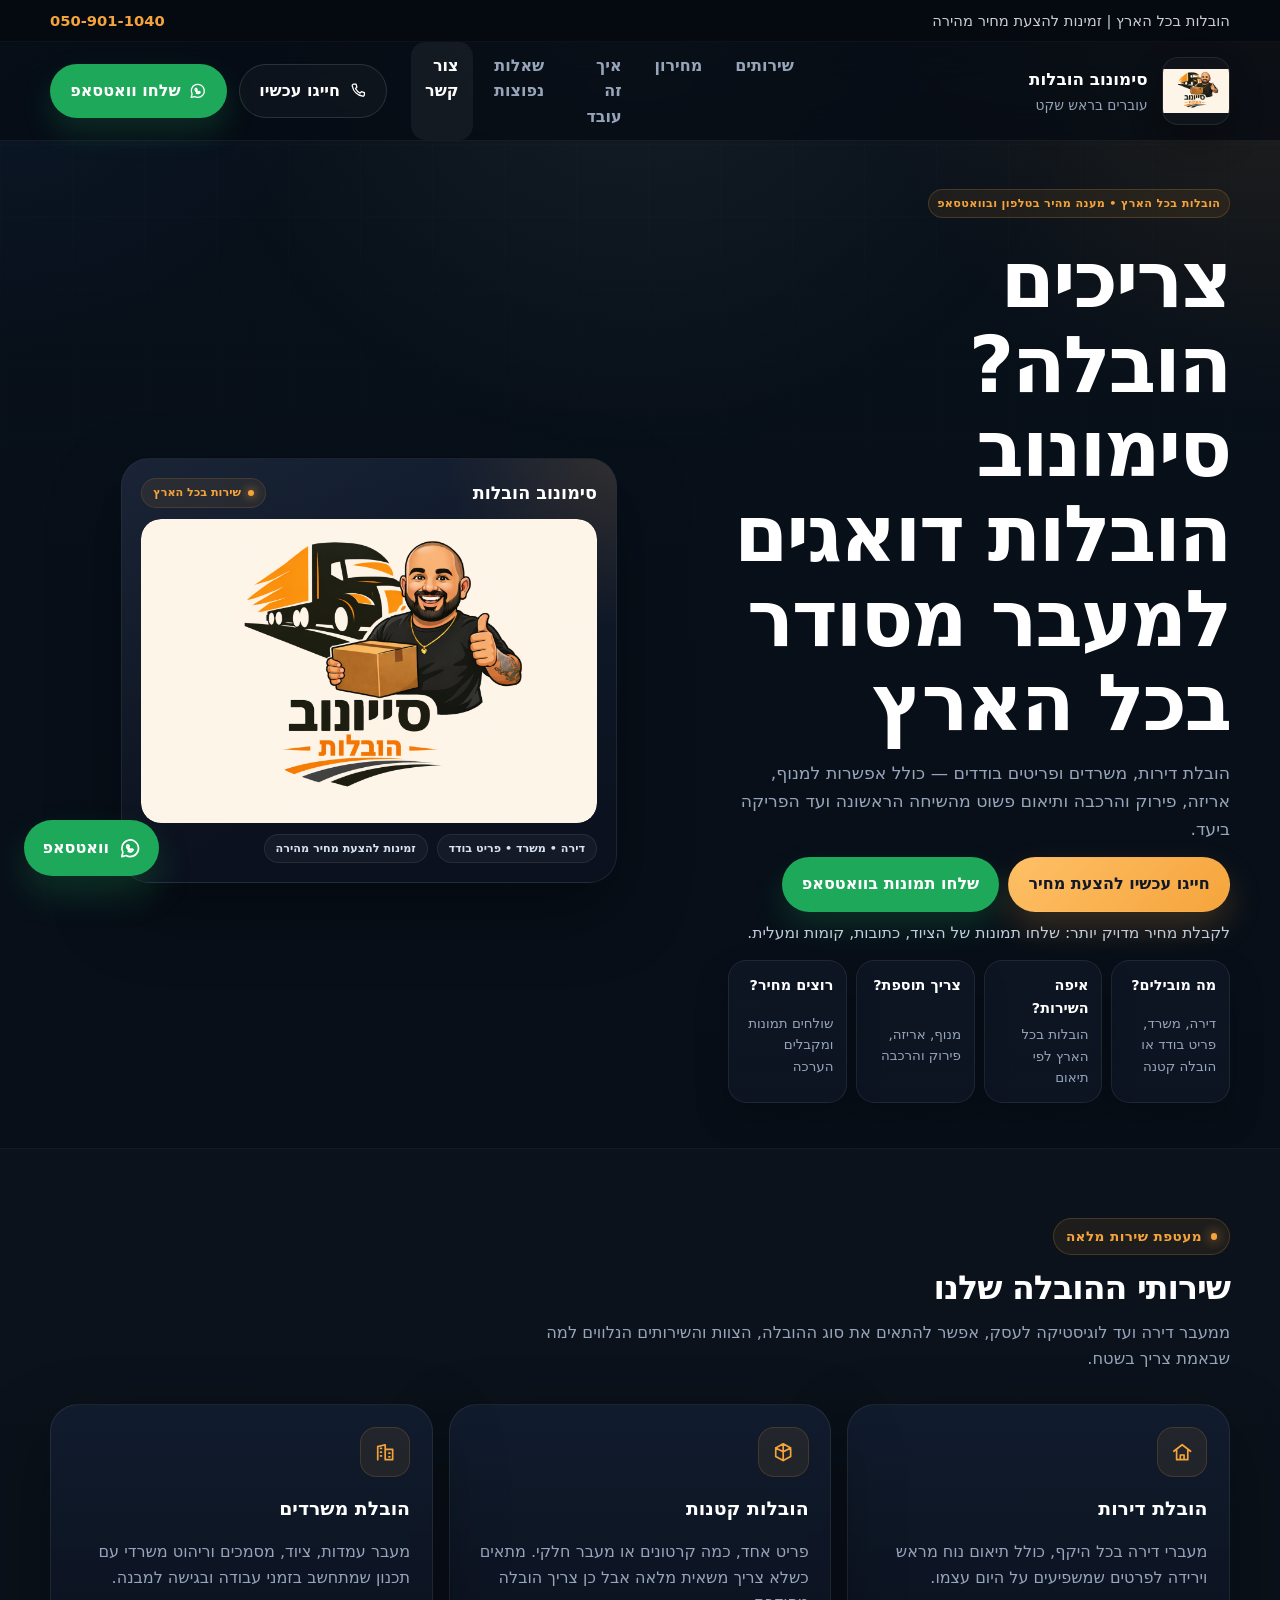
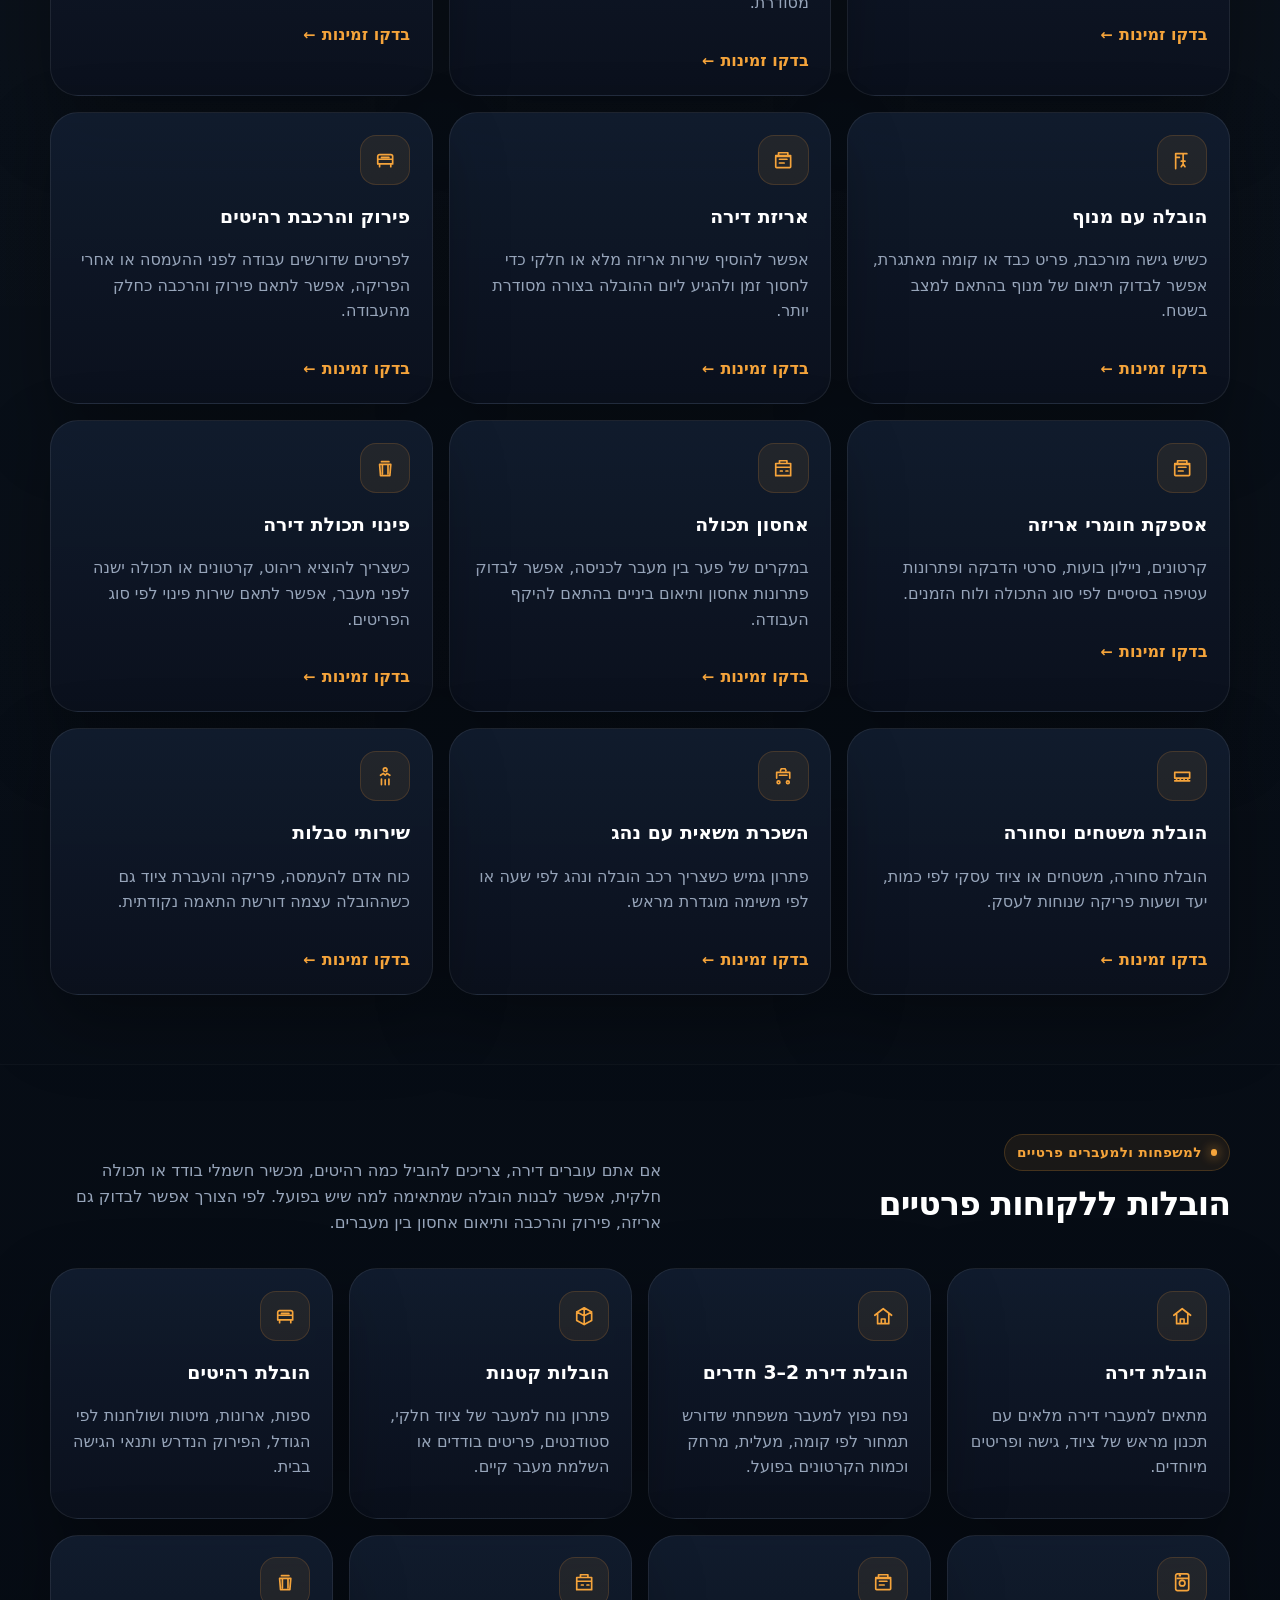
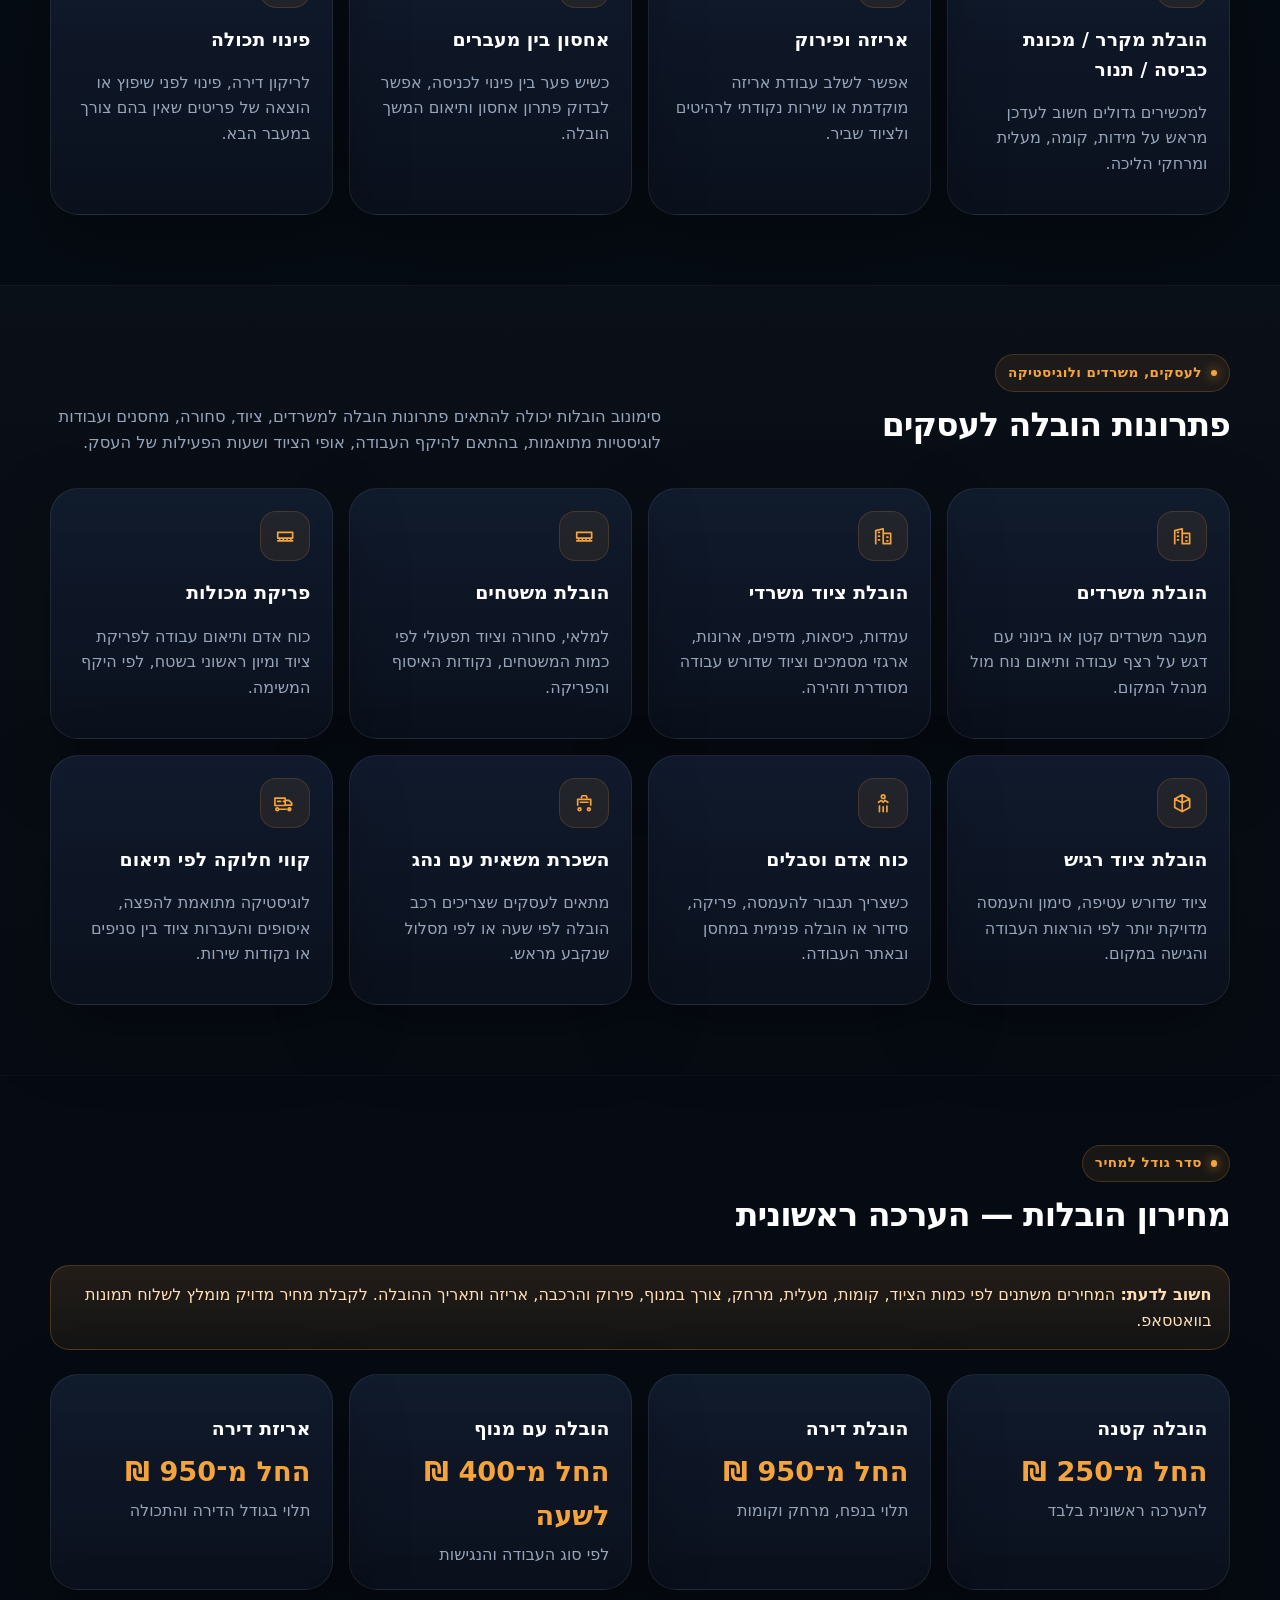
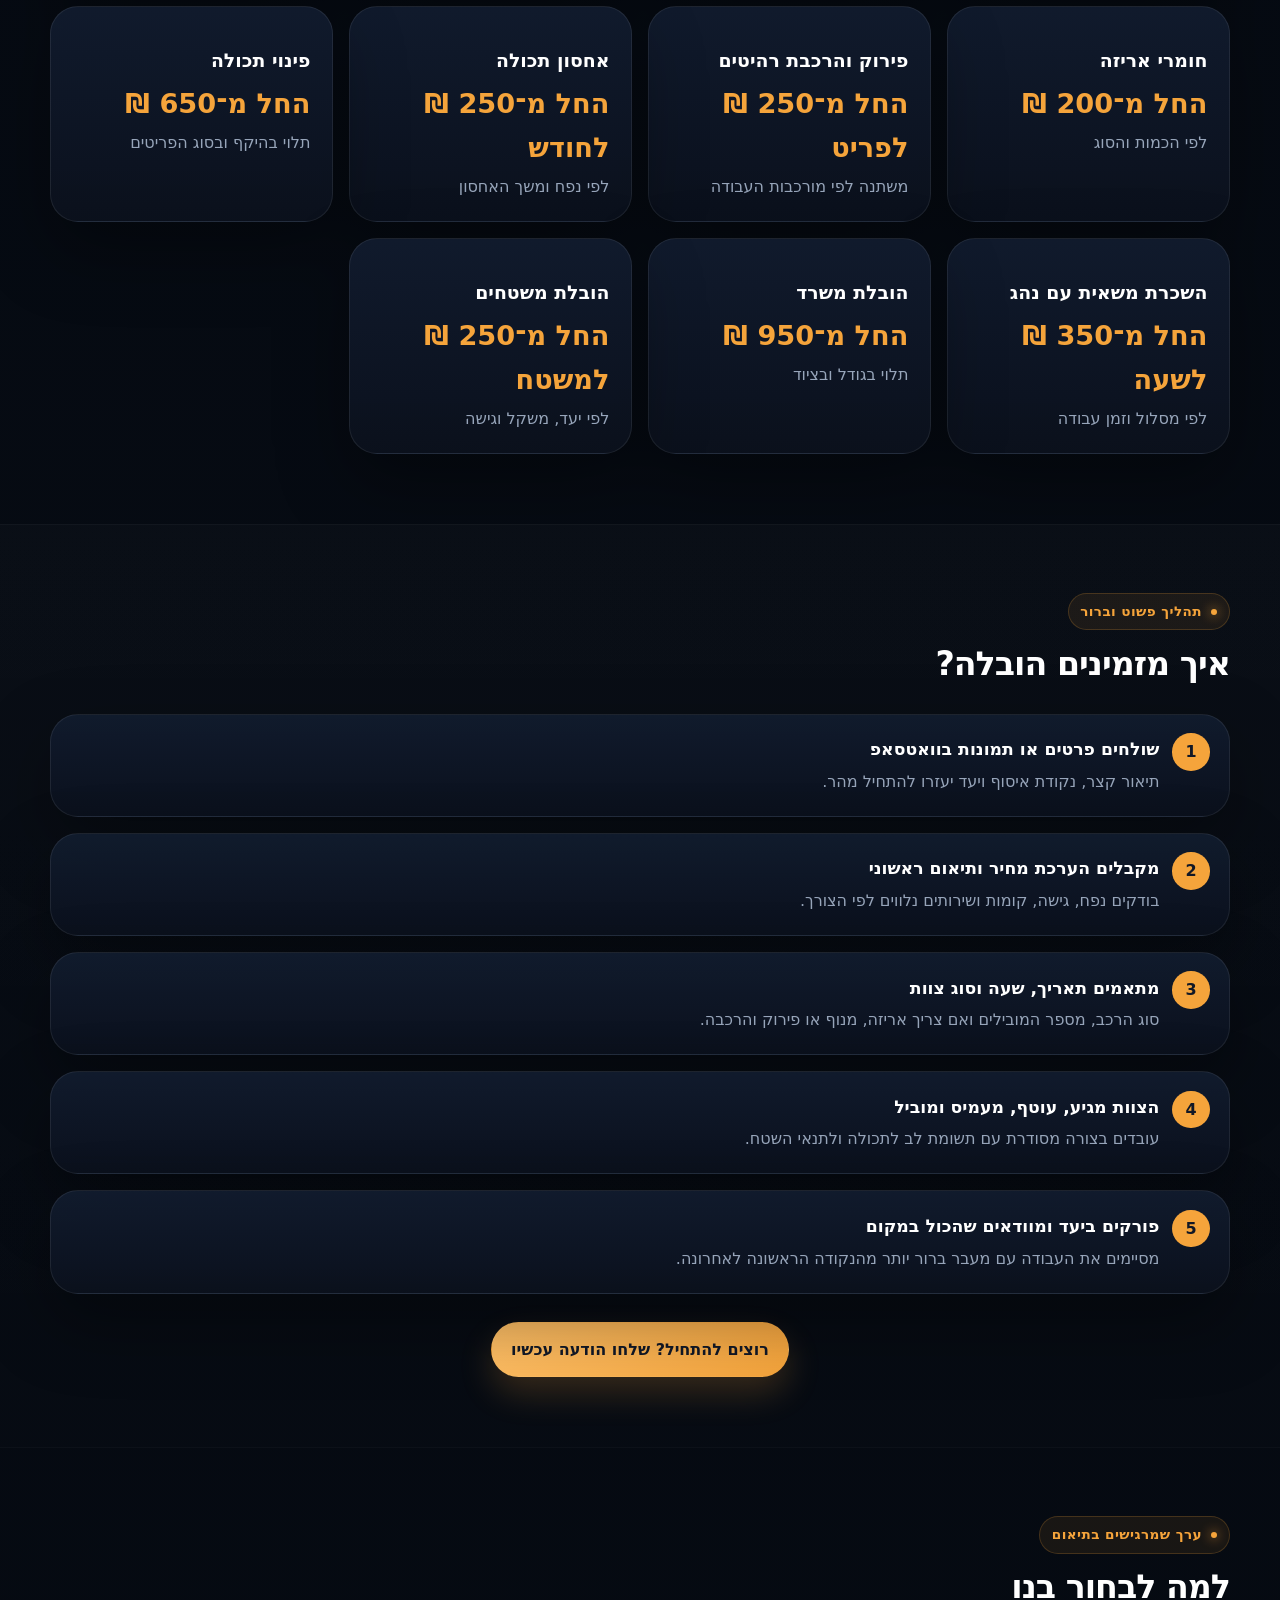
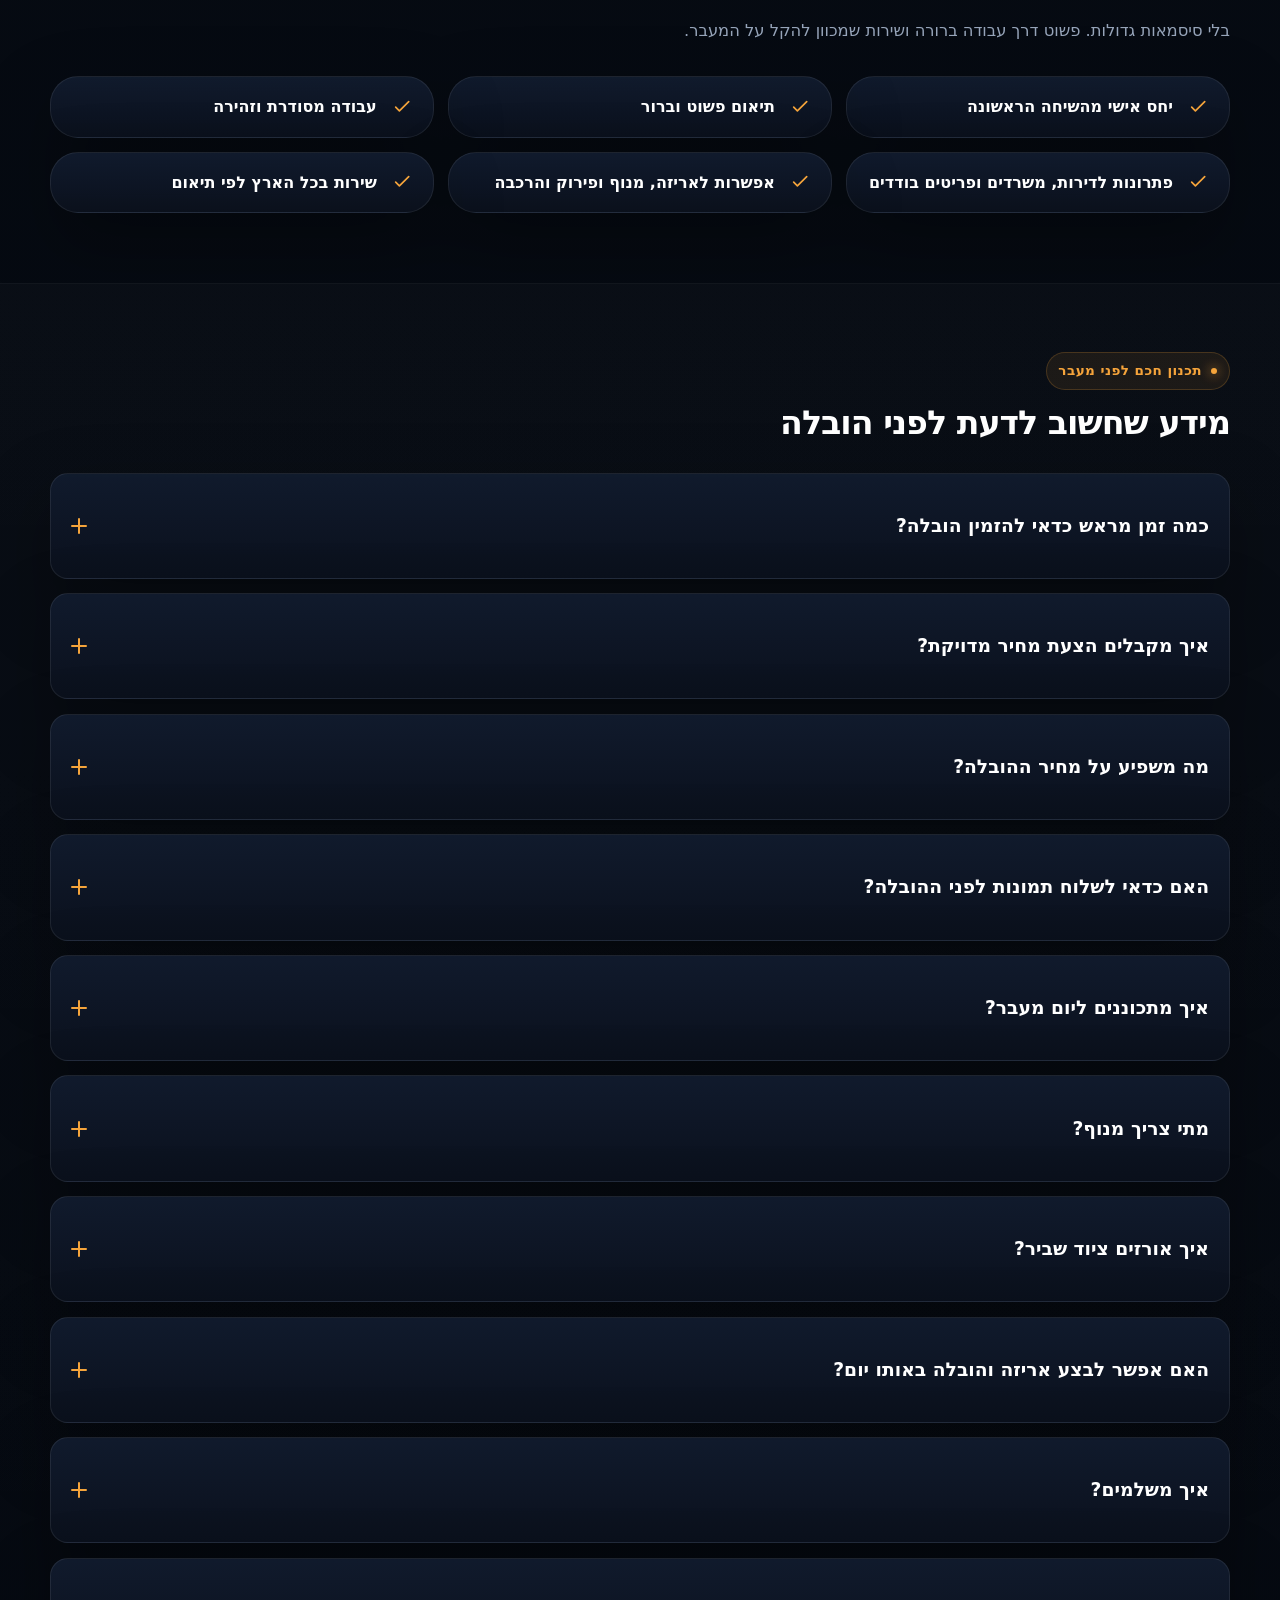
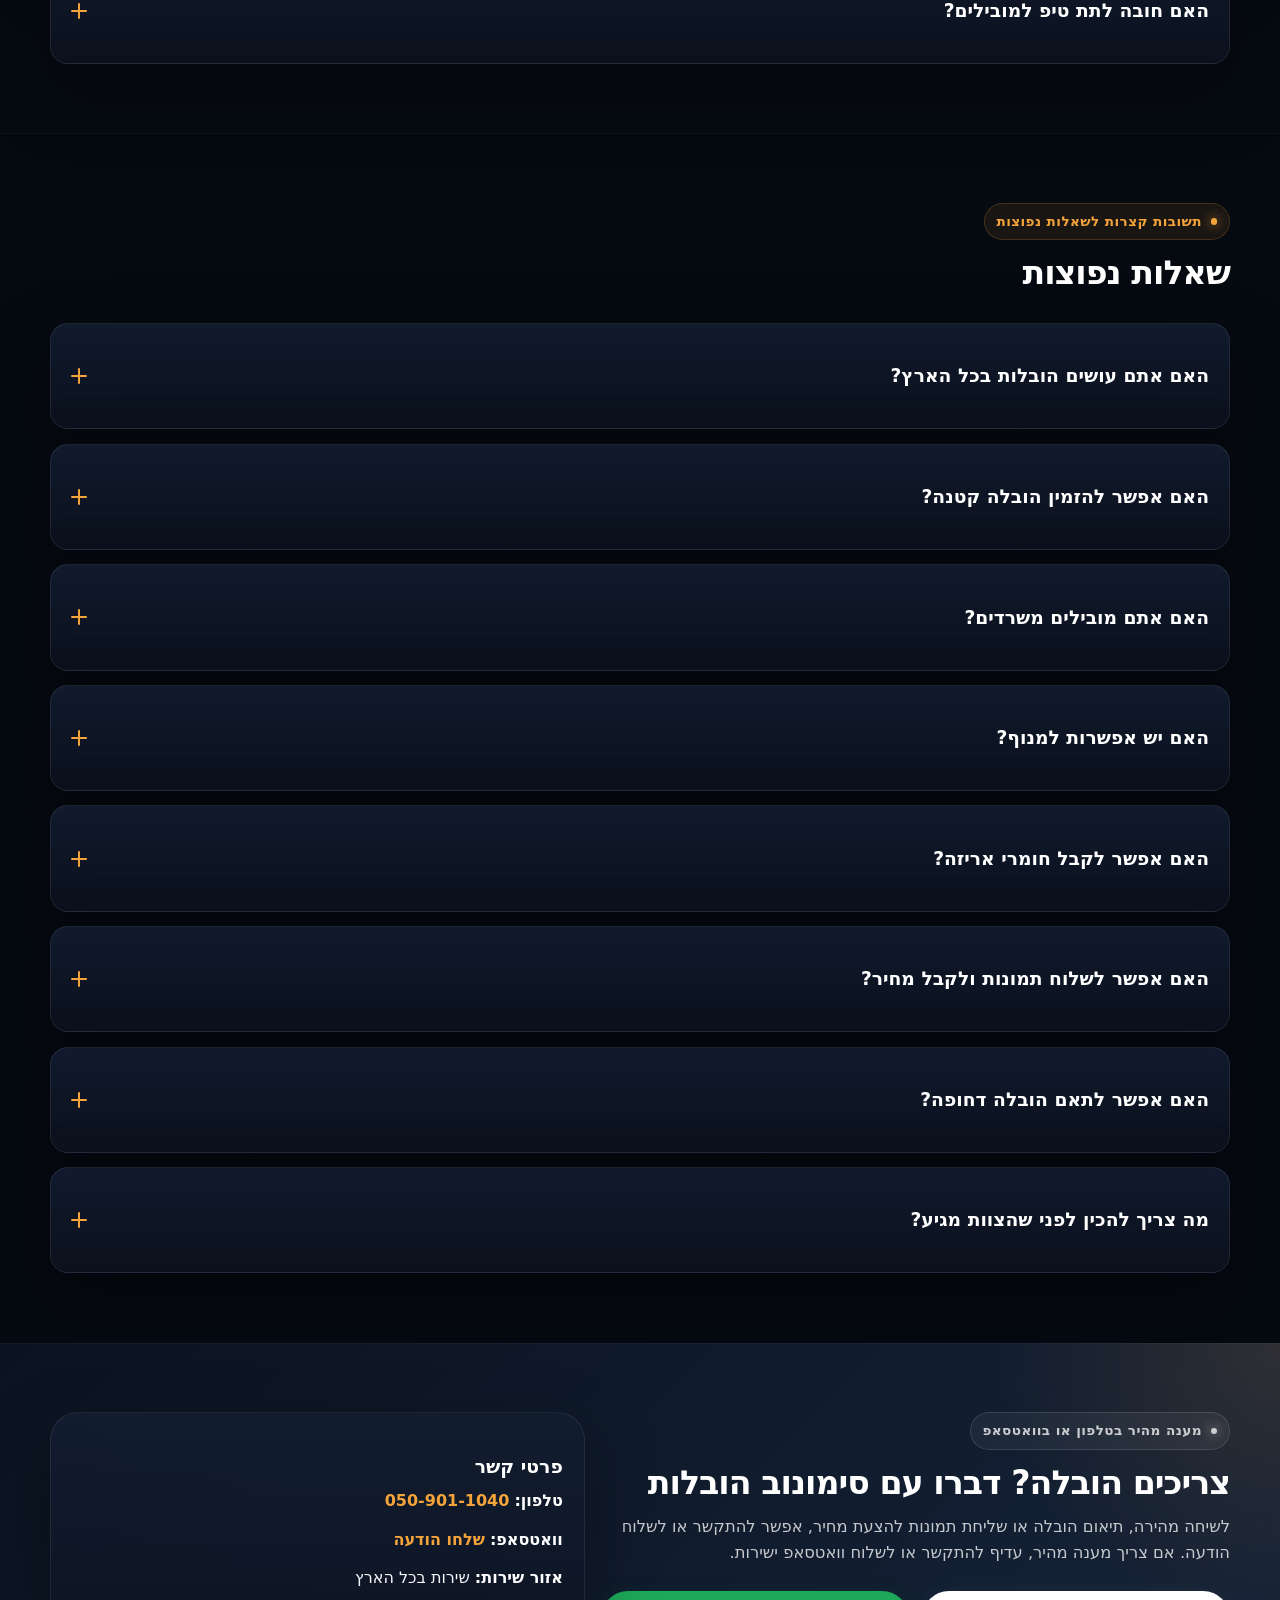
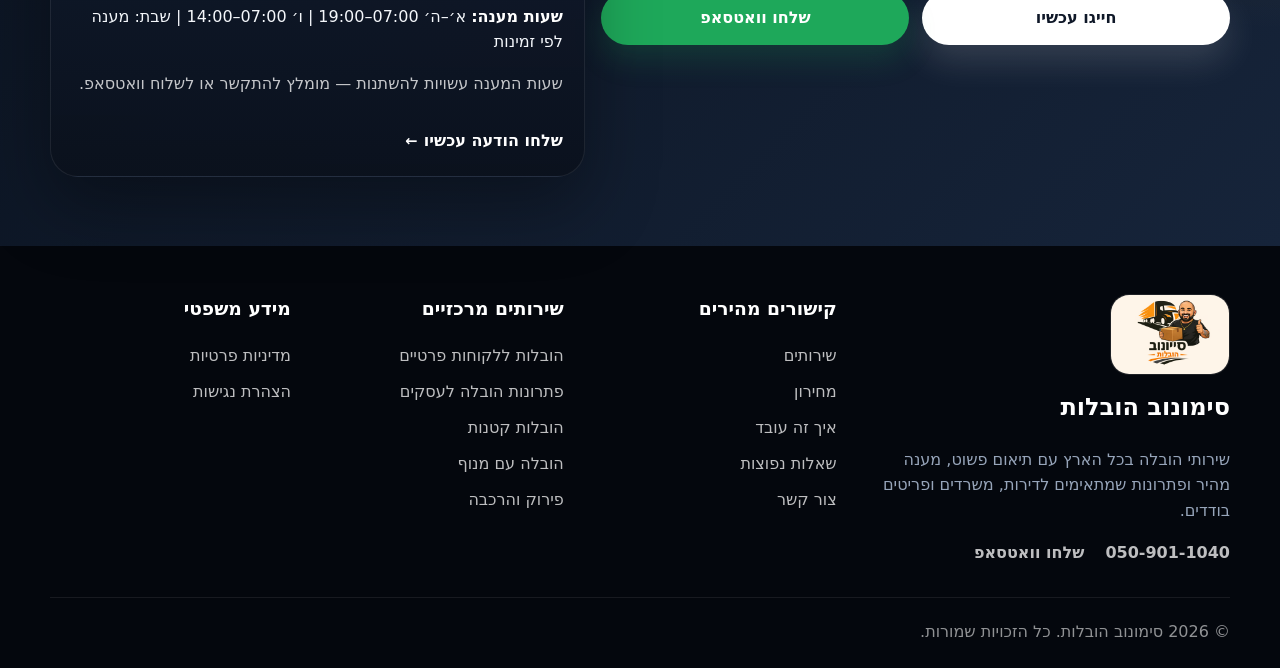
==== commit cf2bb371: "Update OG meta tags for WhatsApp sharing with real URL and marketing copy" ====
--- a/index.html
+++ b/index.html
@@ -3,24 +3,27 @@
 <head>
   <meta charset="utf-8">
   <meta name="viewport" content="width=device-width, initial-scale=1">
-  <title>סימונוב הובלות | הובלות בכל הארץ</title>
-  <meta name="description" content="סימונוב הובלות מספקת שירותי הובלה בכל הארץ: הובלת דירות, משרדים, הובלות קטנות, מנוף, אריזה, פירוק והרכבה ועוד. חייגו להצעת מחיר מהירה.">
+  <title>סימונוב הובלות | חברת ההובלות המובילה בישראל</title>
+  <meta name="description" content="סימונוב הובלות — חברת הובלות מקצועית ואמינה בכל הארץ. הובלת דירות, משרדים, הובלות קטנות, מנוף, אריזה, פירוק והרכבה. צוות מנוסה, מחירים הוגנים ושירות מהיר. חייגו עכשיו 050-901-1040.">
   <meta name="theme-color" content="#060b13">
   <meta name="format-detection" content="telephone=no">
-  <link rel="canonical" href="https://example.com/">
+  <link rel="canonical" href="https://yakov-siunov.netlify.app/">
   <link rel="icon" href="favicon.svg" type="image/svg+xml">
   <link rel="manifest" href="site.webmanifest">
   <meta property="og:locale" content="he_IL">
   <meta property="og:type" content="website">
-  <meta property="og:title" content="סימונוב הובלות | הובלות בכל הארץ">
-  <meta property="og:description" content="הובלת דירות, משרדים, הובלות קטנות, מנוף, אריזה, פירוק והרכבה ועוד. חייגו להצעת מחיר מהירה.">
-  <meta property="og:url" content="https://example.com/">
+  <meta property="og:title" content="סימונוב הובלות | חברת ההובלות המובילה בישראל">
+  <meta property="og:description" content="🚛 חברת הובלות מקצועית בכל הארץ | הובלת דירות, משרדים ופריטים בודדים | מנוף, אריזה, פירוק והרכבה | מחירים הוגנים ושירות אמין | צוות מנוסה ואחראי | חייגו עכשיו 050-901-1040">
+  <meta property="og:url" content="https://yakov-siunov.netlify.app/">
   <meta property="og:site_name" content="סימונוב הובלות">
-  <meta property="og:image" content="https://example.com/logo.png">
-  <meta name="twitter:card" content="summary">
-  <meta name="twitter:title" content="סימונוב הובלות | הובלות בכל הארץ">
-  <meta name="twitter:description" content="שירותי הובלה בכל הארץ עם מענה מהיר בטלפון או בוואטסאפ.">
-  <meta name="twitter:image" content="https://example.com/logo.png">
+  <meta property="og:image" content="https://yakov-siunov.netlify.app/logo.png">
+  <meta property="og:image:width" content="720">
+  <meta property="og:image:height" content="720">
+  <meta property="og:image:type" content="image/png">
+  <meta name="twitter:card" content="summary_large_image">
+  <meta name="twitter:title" content="סימונוב הובלות | חברת ההובלות המובילה בישראל">
+  <meta name="twitter:description" content="🚛 הובלות בכל הארץ | דירות, משרדים, פריטים בודדים | מנוף, אריזה, פירוק והרכבה | מחירים הוגנים | חייגו 050-901-1040">
+  <meta name="twitter:image" content="https://yakov-siunov.netlify.app/logo.png">
   <link rel="stylesheet" href="styles.css">
   <script defer src="script.js"></script>
   <script type="application/ld+json">
@@ -28,7 +31,7 @@
       "@context": "https://schema.org",
       "@type": "MovingCompany",
       "name": "סימונוב הובלות",
-      "url": "https://example.com/",
+      "url": "https://yakov-siunov.netlify.app/",
       "telephone": "0509011040",
       "areaServed": {
         "@type": "Country",
--- a/styles.css
+++ b/styles.css
@@ -627,10 +627,10 @@
   z-index: 1;
   display: grid;
   place-items: center;
-  padding: 0.5rem;
+  padding: 0;
   border-radius: 1.25rem;
-  background: linear-gradient(180deg, #f8f0df 0%, #f0e4cf 100%);
-  box-shadow: inset 0 1px 0 rgba(255, 255, 255, 0.62);
+  background: none;
+  overflow: hidden;
 }
 
 .hero-card__footer {
@@ -650,10 +650,11 @@
 .hero-logo-showcase {
   position: relative;
   z-index: 1;
-  width: min(100%, 6.9rem);
+  width: 100%;
   height: auto;
-  object-fit: contain;
-  filter: drop-shadow(0 26px 44px rgba(0, 0, 0, 0.34));
+  object-fit: cover;
+  border-radius: 1.25rem;
+  filter: none;
 }
 
 .form-actions {
@@ -1233,7 +1234,7 @@
   }
 
   .hero-card__surface {
-    padding: 1.35rem;
+    padding: 0;
   }
 
   .hero-card__footer {
@@ -1241,7 +1242,7 @@
   }
 
   .hero-logo-showcase {
-    width: min(100%, 20rem);
+    width: 100%;
   }
 
   .cards-grid--services {
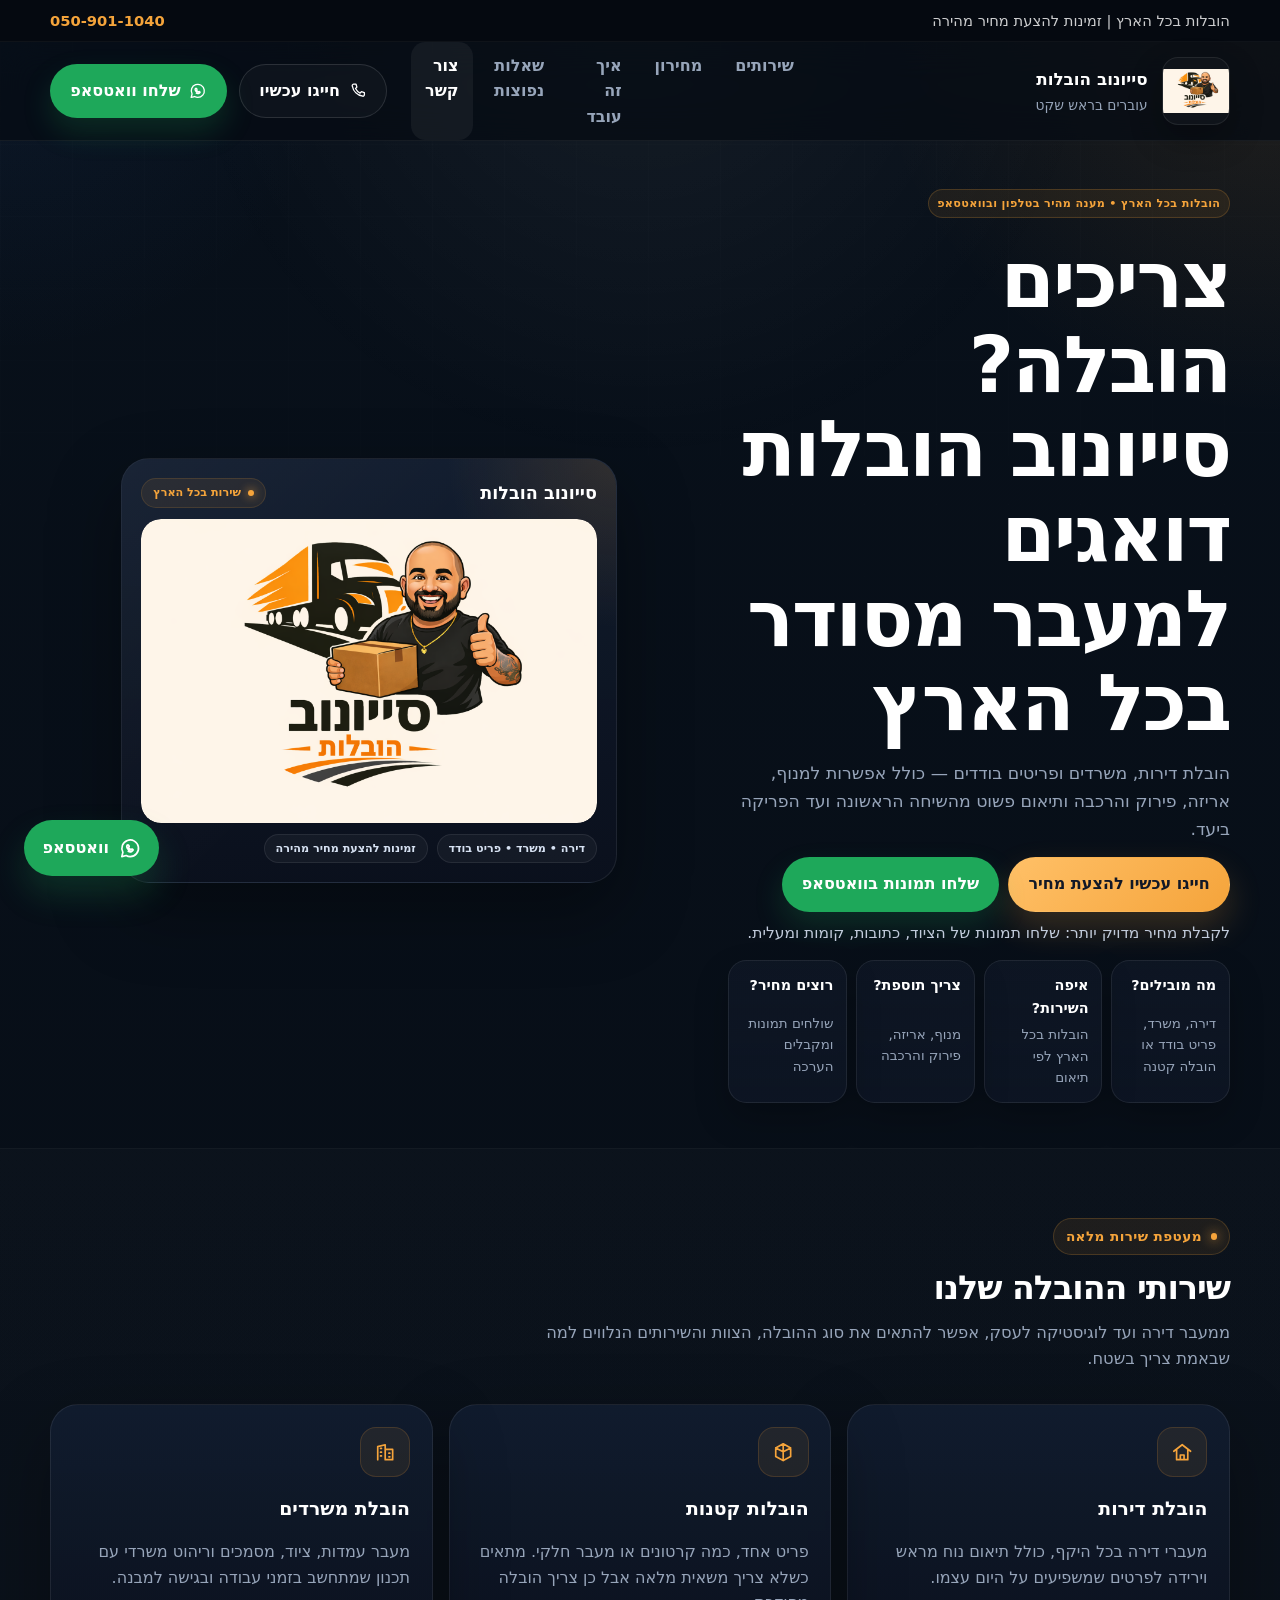
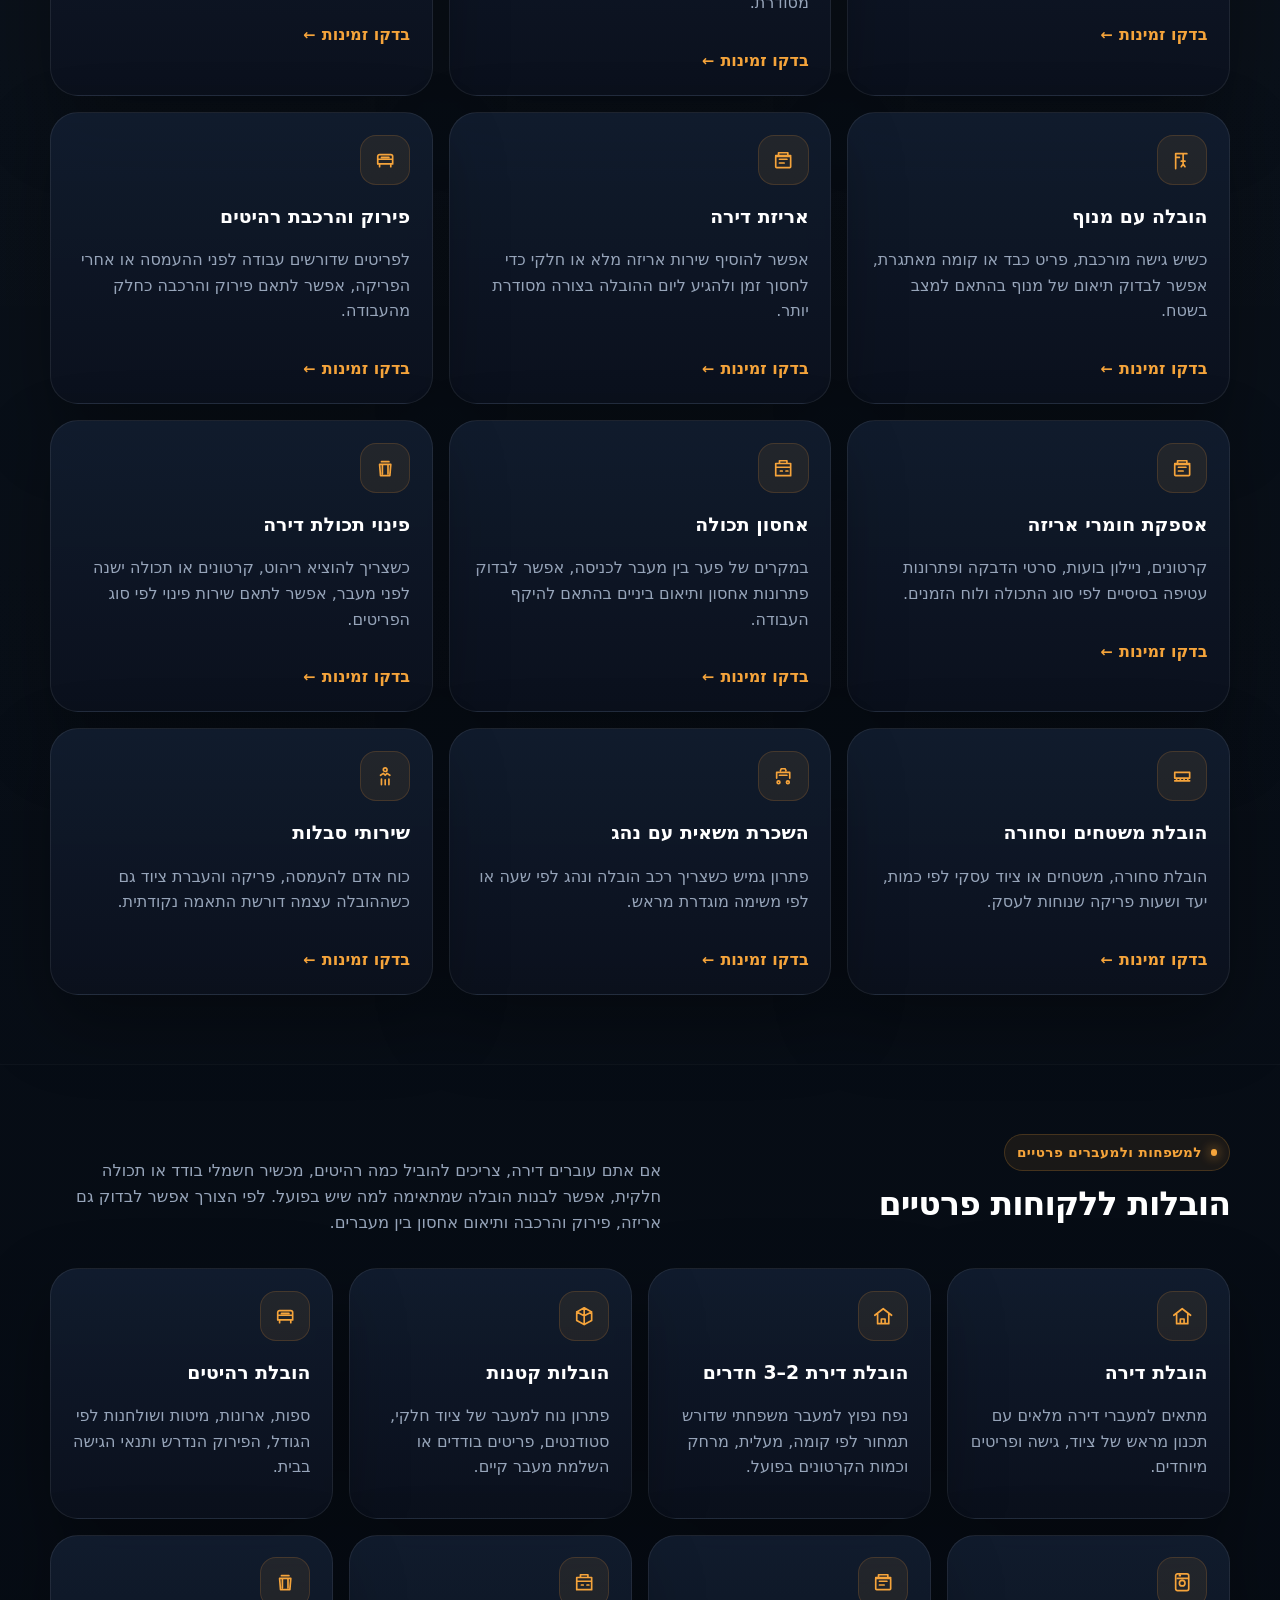
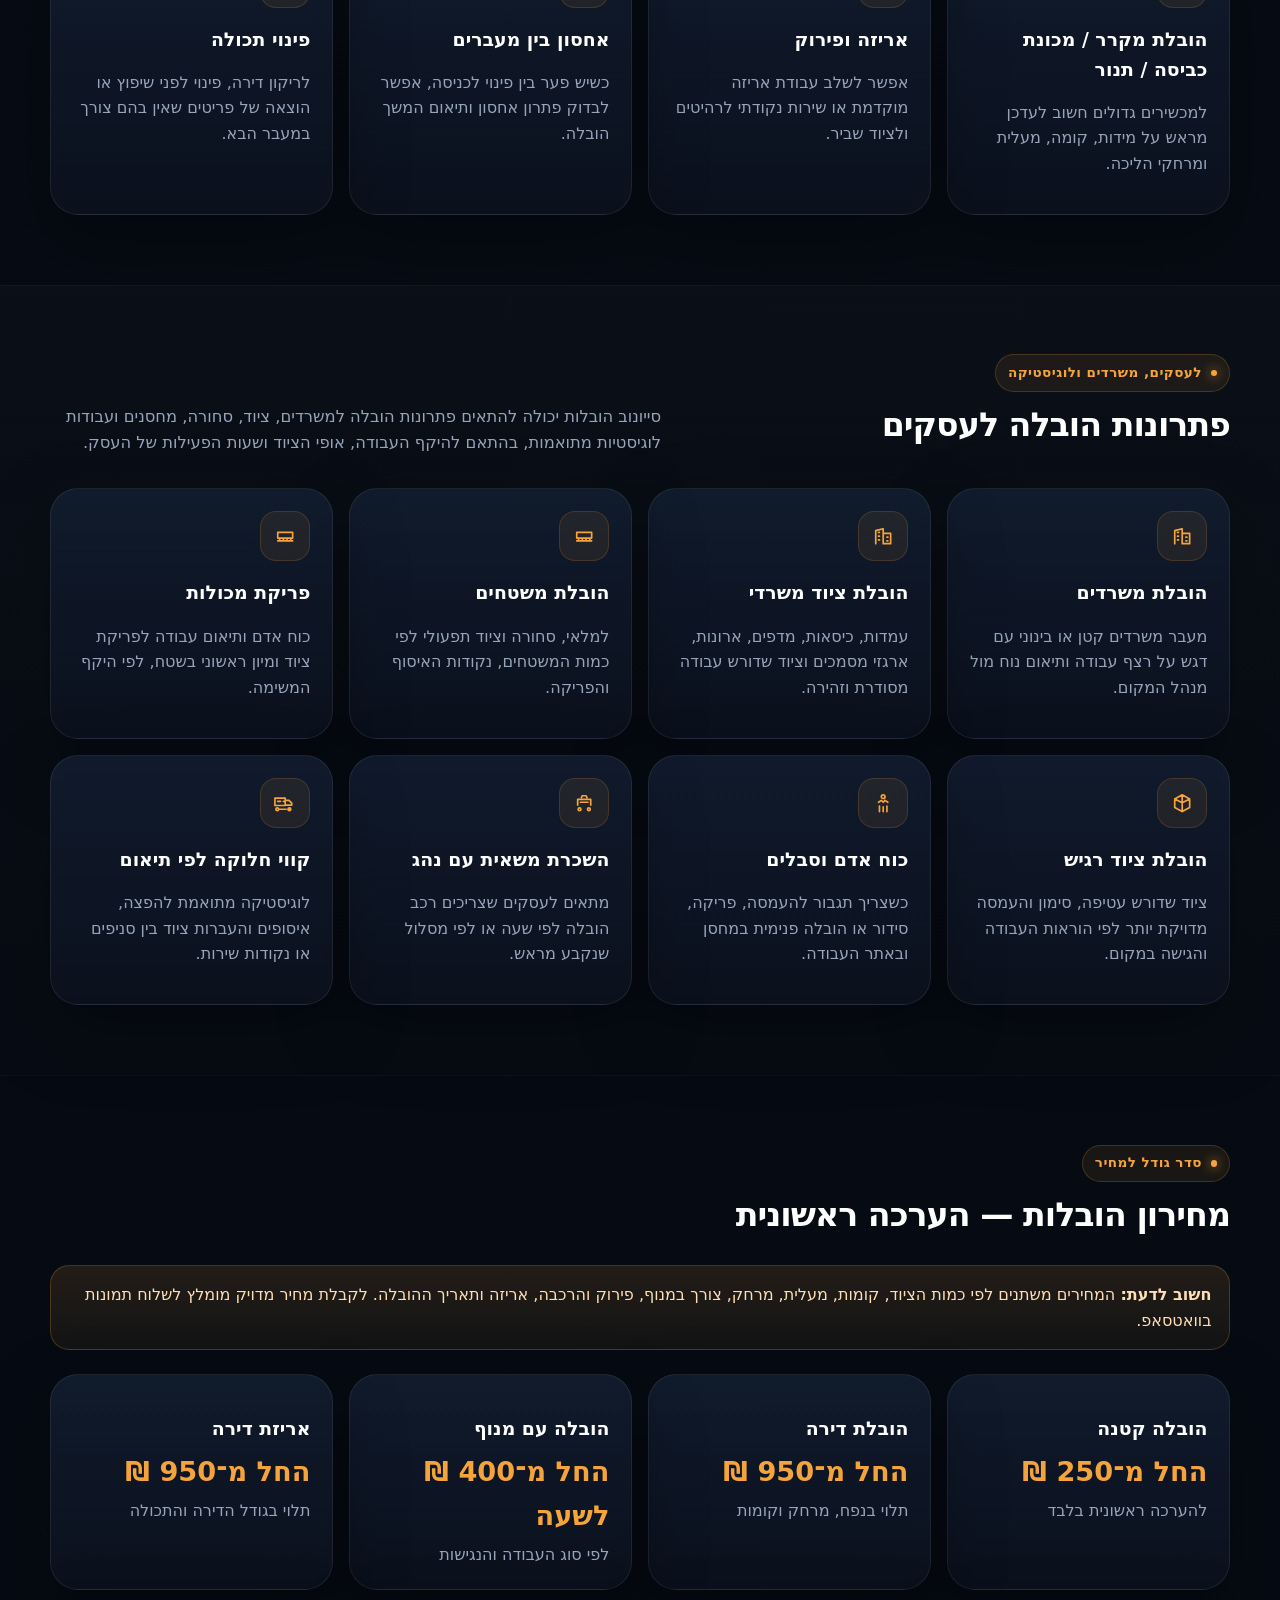
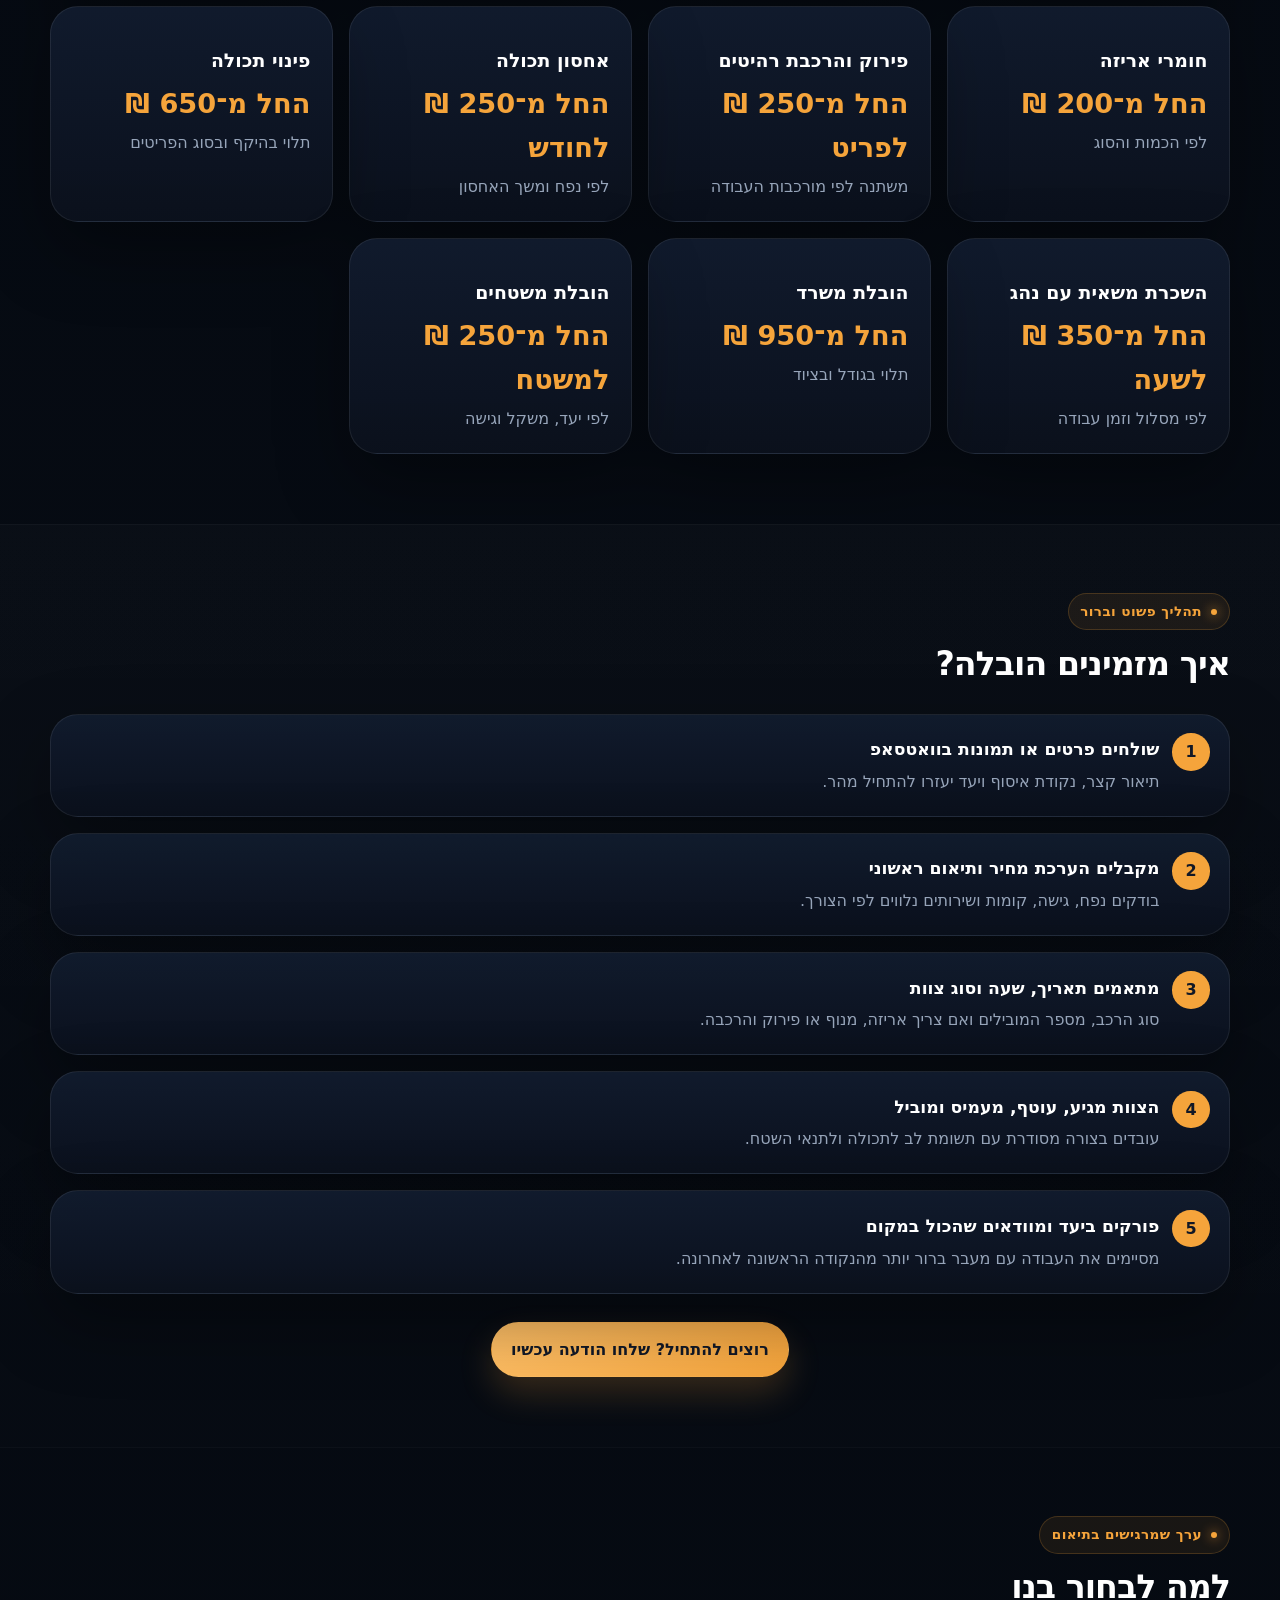
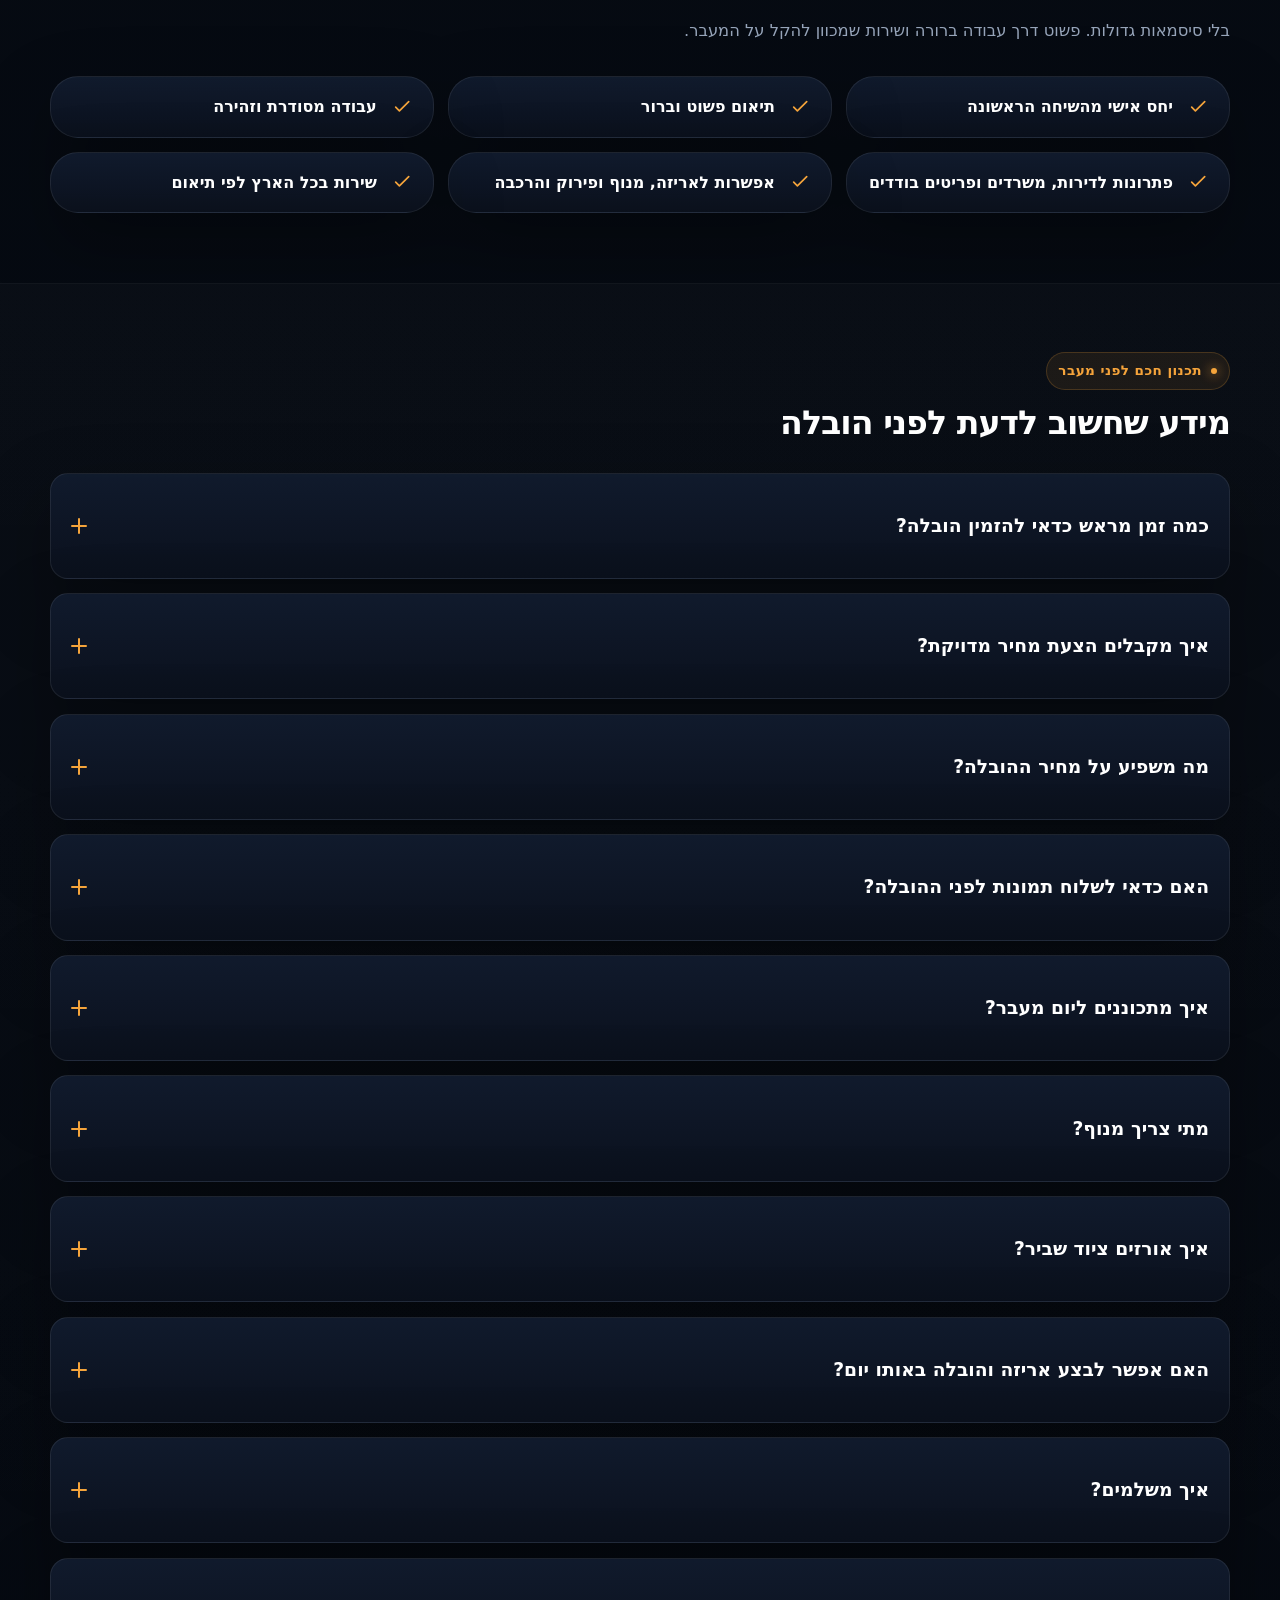
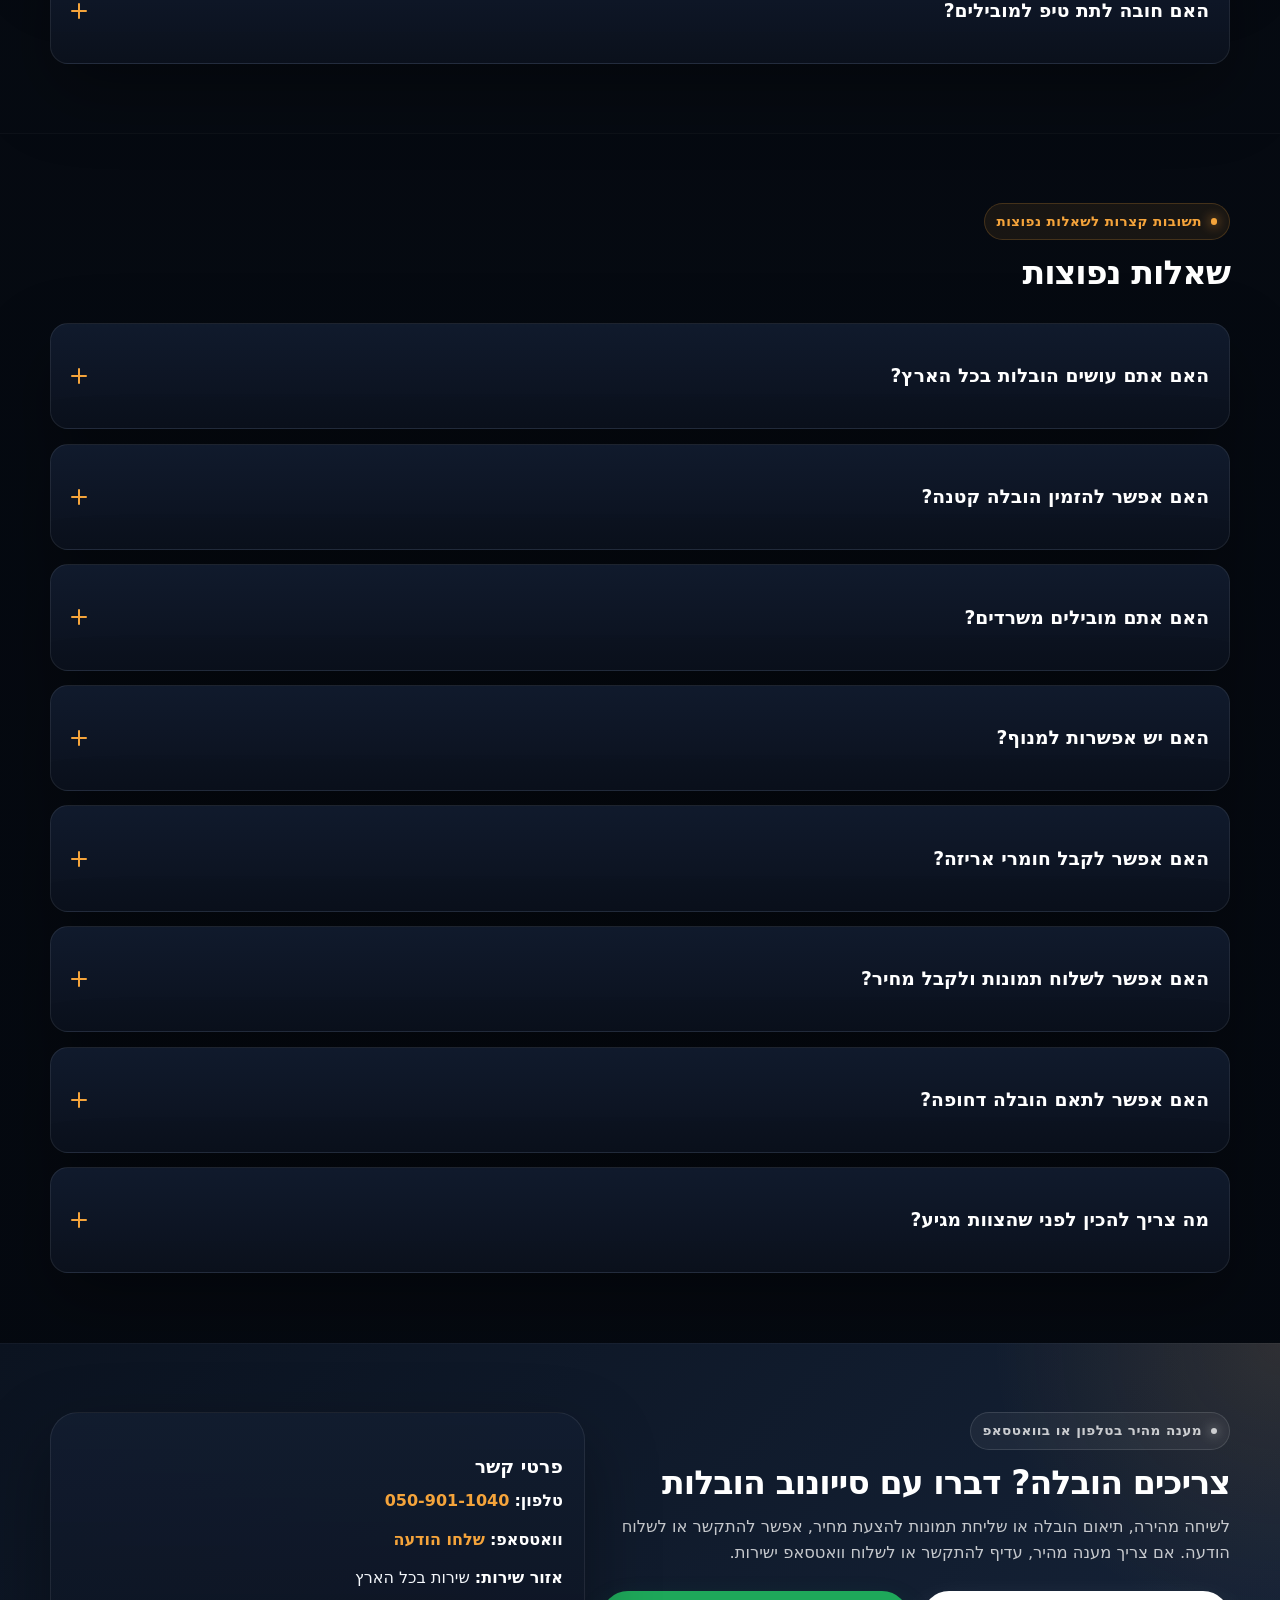
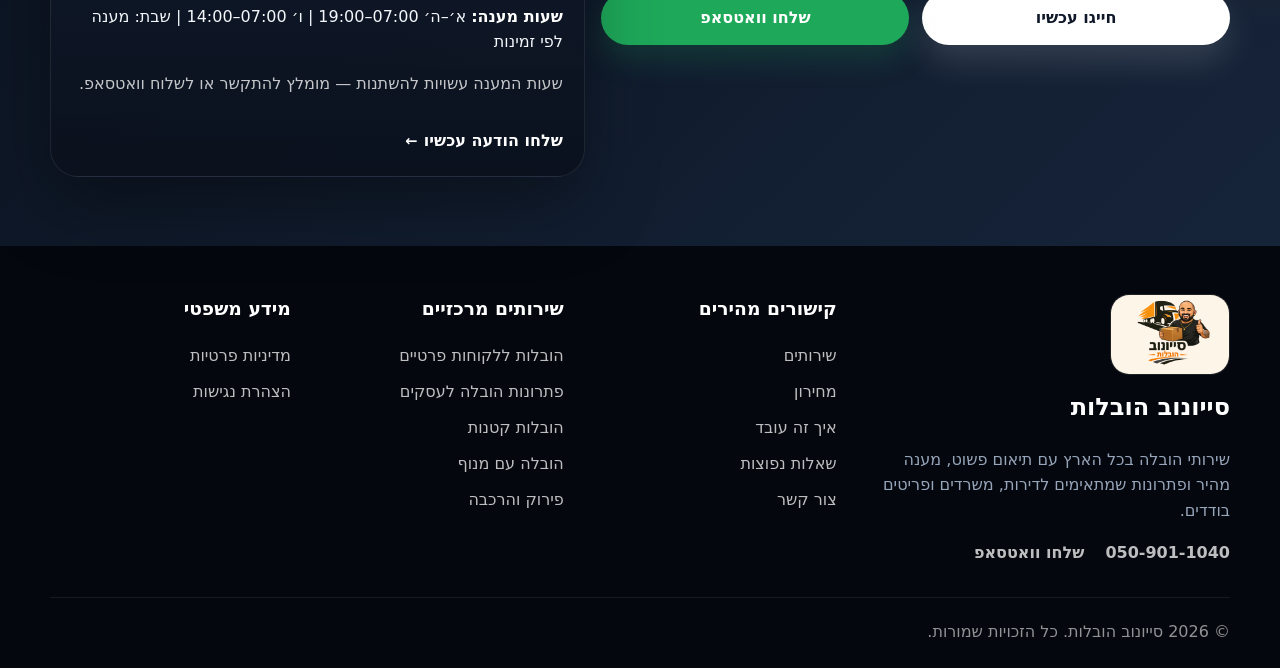
==== commit 29cf9eed: "Rename סימונוב to סייונוב across all files" ====
--- a/index.html
+++ b/index.html
@@ -3,8 +3,8 @@
 <head>
   <meta charset="utf-8">
   <meta name="viewport" content="width=device-width, initial-scale=1">
-  <title>סימונוב הובלות | חברת ההובלות המובילה בישראל</title>
-  <meta name="description" content="סימונוב הובלות — חברת הובלות מקצועית ואמינה בכל הארץ. הובלת דירות, משרדים, הובלות קטנות, מנוף, אריזה, פירוק והרכבה. צוות מנוסה, מחירים הוגנים ושירות מהיר. חייגו עכשיו 050-901-1040.">
+  <title>סייונוב הובלות | חברת ההובלות המובילה בישראל</title>
+  <meta name="description" content="סייונוב הובלות — חברת הובלות מקצועית ואמינה בכל הארץ. הובלת דירות, משרדים, הובלות קטנות, מנוף, אריזה, פירוק והרכבה. צוות מנוסה, מחירים הוגנים ושירות מהיר. חייגו עכשיו 050-901-1040.">
   <meta name="theme-color" content="#060b13">
   <meta name="format-detection" content="telephone=no">
   <link rel="canonical" href="https://yakov-siunov.netlify.app/">
@@ -12,16 +12,16 @@
   <link rel="manifest" href="site.webmanifest">
   <meta property="og:locale" content="he_IL">
   <meta property="og:type" content="website">
-  <meta property="og:title" content="סימונוב הובלות | חברת ההובלות המובילה בישראל">
+  <meta property="og:title" content="סייונוב הובלות | חברת ההובלות המובילה בישראל">
   <meta property="og:description" content="🚛 חברת הובלות מקצועית בכל הארץ | הובלת דירות, משרדים ופריטים בודדים | מנוף, אריזה, פירוק והרכבה | מחירים הוגנים ושירות אמין | צוות מנוסה ואחראי | חייגו עכשיו 050-901-1040">
   <meta property="og:url" content="https://yakov-siunov.netlify.app/">
-  <meta property="og:site_name" content="סימונוב הובלות">
+  <meta property="og:site_name" content="סייונוב הובלות">
   <meta property="og:image" content="https://yakov-siunov.netlify.app/logo.png">
   <meta property="og:image:width" content="720">
   <meta property="og:image:height" content="720">
   <meta property="og:image:type" content="image/png">
   <meta name="twitter:card" content="summary_large_image">
-  <meta name="twitter:title" content="סימונוב הובלות | חברת ההובלות המובילה בישראל">
+  <meta name="twitter:title" content="סייונוב הובלות | חברת ההובלות המובילה בישראל">
   <meta name="twitter:description" content="🚛 הובלות בכל הארץ | דירות, משרדים, פריטים בודדים | מנוף, אריזה, פירוק והרכבה | מחירים הוגנים | חייגו 050-901-1040">
   <meta name="twitter:image" content="https://yakov-siunov.netlify.app/logo.png">
   <link rel="stylesheet" href="styles.css">
@@ -30,7 +30,7 @@
     {
       "@context": "https://schema.org",
       "@type": "MovingCompany",
-      "name": "סימונוב הובלות",
+      "name": "סייונוב הובלות",
       "url": "https://yakov-siunov.netlify.app/",
       "telephone": "0509011040",
       "areaServed": {
@@ -66,7 +66,7 @@
           "name": "האם אתם עושים הובלות בכל הארץ?",
           "acceptedAnswer": {
             "@type": "Answer",
-            "text": "כן. סימונוב הובלות נותנת שירות בכל הארץ לפי סוג העבודה, המרחק ולוח הזמנים. מומלץ לשלוח פרטים או תמונות כדי לבדוק זמינות לתאריך שלכם."
+            "text": "כן. סייונוב הובלות נותנת שירות בכל הארץ לפי סוג העבודה, המרחק ולוח הזמנים. מומלץ לשלוח פרטים או תמונות כדי לבדוק זמינות לתאריך שלכם."
           }
         },
         {
@@ -189,16 +189,16 @@
   <div class="top-strip">
     <div class="container top-strip__inner">
       <p>הובלות בכל הארץ | זמינות להצעת מחיר מהירה</p>
-      <a href="tel:0509011040" aria-label="התקשרו לסימונוב הובלות במספר 050-901-1040">050-901-1040</a>
+      <a href="tel:0509011040" aria-label="התקשרו לסייונוב הובלות במספר 050-901-1040">050-901-1040</a>
     </div>
   </div>
 
   <header class="site-header" id="top">
     <div class="container site-header__inner">
-      <a class="brand" href="#top" aria-label="דף הבית של סימונוב הובלות">
-        <img class="brand__logo-image" src="logo.png" alt="לוגו סימונוב הובלות" width="84" height="84">
+      <a class="brand" href="#top" aria-label="דף הבית של סייונוב הובלות">
+        <img class="brand__logo-image" src="logo.png" alt="לוגו סייונוב הובלות" width="84" height="84">
         <span class="brand__text">
-          <strong>סימונוב הובלות</strong>
+          <strong>סייונוב הובלות</strong>
           <small>עוברים בראש שקט</small>
         </span>
       </a>
@@ -223,7 +223,7 @@
           <svg aria-hidden="true"><use href="#icon-phone"></use></svg>
           חייגו עכשיו
         </a>
-        <a class="button button--whatsapp" href="https://wa.me/972509011040?text=שלום%20סימונוב%20הובלות,%20אשמח%20לקבל%20הצעת%20מחיר%20להובלה" target="_blank" rel="noopener">
+        <a class="button button--whatsapp" href="https://wa.me/972509011040?text=שלום%20סייונוב%20הובלות,%20אשמח%20לקבל%20הצעת%20מחיר%20להובלה" target="_blank" rel="noopener">
           <svg aria-hidden="true"><use href="#icon-whatsapp"></use></svg>
           שלחו וואטסאפ
         </a>
@@ -241,14 +241,14 @@
             <div class="hero-card hero-card--logo">
               <div class="hero-card__top">
                 <div class="hero-card__title">
-                  <strong>סימונוב הובלות</strong>
+                  <strong>סייונוב הובלות</strong>
                   <span>עוברים בראש שקט</span>
                 </div>
                 <span class="hero-card__route">שירות בכל הארץ</span>
               </div>
 
               <div class="hero-card__surface">
-                <img class="hero-logo-showcase" src="logo.png" alt="סימונוב הובלות" width="720" height="720">
+                <img class="hero-logo-showcase" src="logo.png" alt="סייונוב הובלות" width="720" height="720">
               </div>
 
               <div class="hero-card__footer" aria-hidden="true">
@@ -259,12 +259,12 @@
           </div>
 
           <div class="hero__content">
-            <h1>צריכים הובלה? סימונוב הובלות דואגים למעבר מסודר בכל הארץ</h1>
+            <h1>צריכים הובלה? סייונוב הובלות דואגים למעבר מסודר בכל הארץ</h1>
             <p class="hero__lead">הובלת דירות, משרדים ופריטים בודדים — כולל אפשרות למנוף, אריזה, פירוק והרכבה ותיאום פשוט מהשיחה הראשונה ועד הפריקה ביעד.</p>
 
             <div class="hero__actions">
-              <a class="button button--primary" href="tel:0509011040" aria-label="חייגו עכשיו להצעת מחיר לסימונוב הובלות במספר 050-901-1040">חייגו עכשיו להצעת מחיר</a>
-              <a class="button button--whatsapp" href="https://wa.me/972509011040?text=שלום%20סימונוב%20הובלות,%20אשמח%20לקבל%20הצעת%20מחיר%20להובלה" target="_blank" rel="noopener" aria-label="שלחו תמונות בוואטסאפ לסימונוב הובלות">שלחו תמונות בוואטסאפ</a>
+              <a class="button button--primary" href="tel:0509011040" aria-label="חייגו עכשיו להצעת מחיר לסייונוב הובלות במספר 050-901-1040">חייגו עכשיו להצעת מחיר</a>
+              <a class="button button--whatsapp" href="https://wa.me/972509011040?text=שלום%20סייונוב%20הובלות,%20אשמח%20לקבל%20הצעת%20מחיר%20להובלה" target="_blank" rel="noopener" aria-label="שלחו תמונות בוואטסאפ לסייונוב הובלות">שלחו תמונות בוואטסאפ</a>
             </div>
 
             <p class="hero__microcopy">לקבלת מחיר מדויק יותר: שלחו תמונות של הציוד, כתובות, קומות ומעלית.</p>
@@ -304,73 +304,73 @@
             <span class="icon-badge"><svg aria-hidden="true"><use href="#icon-home"></use></svg></span>
             <h3>הובלת דירות</h3>
             <p>מעברי דירה בכל היקף, כולל תיאום נוח מראש וירידה לפרטים שמשפיעים על היום עצמו.</p>
-            <a href="https://wa.me/972509011040?text=שלום%20סימונוב%20הובלות,%20אשמח%20לבדוק%20זמינות%20להובלת%20דירה" target="_blank" rel="noopener">בדקו זמינות</a>
+            <a href="https://wa.me/972509011040?text=שלום%20סייונוב%20הובלות,%20אשמח%20לבדוק%20זמינות%20להובלת%20דירה" target="_blank" rel="noopener">בדקו זמינות</a>
           </article>
           <article class="service-card">
             <span class="icon-badge"><svg aria-hidden="true"><use href="#icon-box"></use></svg></span>
             <h3>הובלות קטנות</h3>
             <p>פריט אחד, כמה קרטונים או מעבר חלקי. מתאים כשלא צריך משאית מלאה אבל כן צריך הובלה מסודרת.</p>
-            <a href="https://wa.me/972509011040?text=שלום%20סימונוב%20הובלות,%20אשמח%20לבדוק%20זמינות%20להובלה%20קטנה" target="_blank" rel="noopener">בדקו זמינות</a>
+            <a href="https://wa.me/972509011040?text=שלום%20סייונוב%20הובלות,%20אשמח%20לבדוק%20זמינות%20להובלה%20קטנה" target="_blank" rel="noopener">בדקו זמינות</a>
           </article>
           <article class="service-card">
             <span class="icon-badge"><svg aria-hidden="true"><use href="#icon-office"></use></svg></span>
             <h3>הובלת משרדים</h3>
             <p>מעבר עמדות, ציוד, מסמכים וריהוט משרדי עם תכנון שמתחשב בזמני עבודה ובגישה למבנה.</p>
-            <a href="https://wa.me/972509011040?text=שלום%20סימונוב%20הובלות,%20אשמח%20לבדוק%20זמינות%20להובלת%20משרד" target="_blank" rel="noopener">בדקו זמינות</a>
+            <a href="https://wa.me/972509011040?text=שלום%20סייונוב%20הובלות,%20אשמח%20לבדוק%20זמינות%20להובלת%20משרד" target="_blank" rel="noopener">בדקו זמינות</a>
           </article>
           <article class="service-card">
             <span class="icon-badge"><svg aria-hidden="true"><use href="#icon-crane"></use></svg></span>
             <h3>הובלה עם מנוף</h3>
             <p>כשיש גישה מורכבת, פריט כבד או קומה מאתגרת, אפשר לבדוק תיאום של מנוף בהתאם למצב בשטח.</p>
-            <a href="https://wa.me/972509011040?text=שלום%20סימונוב%20הובלות,%20אשמח%20לבדוק%20הובלה%20עם%20מנוף" target="_blank" rel="noopener">בדקו זמינות</a>
+            <a href="https://wa.me/972509011040?text=שלום%20סייונוב%20הובלות,%20אשמח%20לבדוק%20הובלה%20עם%20מנוף" target="_blank" rel="noopener">בדקו זמינות</a>
           </article>
           <article class="service-card">
             <span class="icon-badge"><svg aria-hidden="true"><use href="#icon-pack"></use></svg></span>
             <h3>אריזת דירה</h3>
             <p>אפשר להוסיף שירות אריזה מלא או חלקי כדי לחסוך זמן ולהגיע ליום ההובלה בצורה מסודרת יותר.</p>
-            <a href="https://wa.me/972509011040?text=שלום%20סימונוב%20הובלות,%20אשמח%20לבדוק%20שירות%20אריזה" target="_blank" rel="noopener">בדקו זמינות</a>
+            <a href="https://wa.me/972509011040?text=שלום%20סייונוב%20הובלות,%20אשמח%20לבדוק%20שירות%20אריזה" target="_blank" rel="noopener">בדקו זמינות</a>
           </article>
           <article class="service-card">
             <span class="icon-badge"><svg aria-hidden="true"><use href="#icon-furniture"></use></svg></span>
             <h3>פירוק והרכבת רהיטים</h3>
             <p>לפריטים שדורשים עבודה לפני ההעמסה או אחרי הפריקה, אפשר לתאם פירוק והרכבה כחלק מהעבודה.</p>
-            <a href="https://wa.me/972509011040?text=שלום%20סימונוב%20הובלות,%20אשמח%20לבדוק%20פירוק%20והרכבה" target="_blank" rel="noopener">בדקו זמינות</a>
+            <a href="https://wa.me/972509011040?text=שלום%20סייונוב%20הובלות,%20אשמח%20לבדוק%20פירוק%20והרכבה" target="_blank" rel="noopener">בדקו זמינות</a>
           </article>
           <article class="service-card">
             <span class="icon-badge"><svg aria-hidden="true"><use href="#icon-pack"></use></svg></span>
             <h3>אספקת חומרי אריזה</h3>
             <p>קרטונים, ניילון בועות, סרטי הדבקה ופתרונות עטיפה בסיסיים לפי סוג התכולה ולוח הזמנים.</p>
-            <a href="https://wa.me/972509011040?text=שלום%20סימונוב%20הובלות,%20אשמח%20לבדוק%20חומרי%20אריזה" target="_blank" rel="noopener">בדקו זמינות</a>
+            <a href="https://wa.me/972509011040?text=שלום%20סייונוב%20הובלות,%20אשמח%20לבדוק%20חומרי%20אריזה" target="_blank" rel="noopener">בדקו זמינות</a>
           </article>
           <article class="service-card">
             <span class="icon-badge"><svg aria-hidden="true"><use href="#icon-storage"></use></svg></span>
             <h3>אחסון תכולה</h3>
             <p>במקרים של פער בין מעבר לכניסה, אפשר לבדוק פתרונות אחסון ותיאום ביניים בהתאם להיקף העבודה.</p>
-            <a href="https://wa.me/972509011040?text=שלום%20סימונוב%20הובלות,%20אשמח%20לבדוק%20פתרון%20אחסון" target="_blank" rel="noopener">בדקו זמינות</a>
+            <a href="https://wa.me/972509011040?text=שלום%20סייונוב%20הובלות,%20אשמח%20לבדוק%20פתרון%20אחסון" target="_blank" rel="noopener">בדקו זמינות</a>
           </article>
           <article class="service-card">
             <span class="icon-badge"><svg aria-hidden="true"><use href="#icon-cleanout"></use></svg></span>
             <h3>פינוי תכולת דירה</h3>
             <p>כשצריך להוציא ריהוט, קרטונים או תכולה ישנה לפני מעבר, אפשר לתאם שירות פינוי לפי סוג הפריטים.</p>
-            <a href="https://wa.me/972509011040?text=שלום%20סימונוב%20הובלות,%20אשמח%20לבדוק%20פינוי%20תכולה" target="_blank" rel="noopener">בדקו זמינות</a>
+            <a href="https://wa.me/972509011040?text=שלום%20סייונוב%20הובלות,%20אשמח%20לבדוק%20פינוי%20תכולה" target="_blank" rel="noopener">בדקו זמינות</a>
           </article>
           <article class="service-card">
             <span class="icon-badge"><svg aria-hidden="true"><use href="#icon-pallet"></use></svg></span>
             <h3>הובלת משטחים וסחורה</h3>
             <p>הובלת סחורה, משטחים או ציוד עסקי לפי כמות, יעד ושעות פריקה שנוחות לעסק.</p>
-            <a href="https://wa.me/972509011040?text=שלום%20סימונוב%20הובלות,%20אשמח%20לבדוק%20הובלת%20משטחים%20וסחורה" target="_blank" rel="noopener">בדקו זמינות</a>
+            <a href="https://wa.me/972509011040?text=שלום%20סייונוב%20הובלות,%20אשמח%20לבדוק%20הובלת%20משטחים%20וסחורה" target="_blank" rel="noopener">בדקו זמינות</a>
           </article>
           <article class="service-card">
             <span class="icon-badge"><svg aria-hidden="true"><use href="#icon-driver"></use></svg></span>
             <h3>השכרת משאית עם נהג</h3>
             <p>פתרון גמיש כשצריך רכב הובלה ונהג לפי שעה או לפי משימה מוגדרת מראש.</p>
-            <a href="https://wa.me/972509011040?text=שלום%20סימונוב%20הובלות,%20אשמח%20לבדוק%20משאית%20עם%20נהג" target="_blank" rel="noopener">בדקו זמינות</a>
+            <a href="https://wa.me/972509011040?text=שלום%20סייונוב%20הובלות,%20אשמח%20לבדוק%20משאית%20עם%20נהג" target="_blank" rel="noopener">בדקו זמינות</a>
           </article>
           <article class="service-card">
             <span class="icon-badge"><svg aria-hidden="true"><use href="#icon-labor"></use></svg></span>
             <h3>שירותי סבלות</h3>
             <p>כוח אדם להעמסה, פריקה והעברת ציוד גם כשההובלה עצמה דורשת התאמה נקודתית.</p>
-            <a href="https://wa.me/972509011040?text=שלום%20סימונוב%20הובלות,%20אשמח%20לבדוק%20שירותי%20סבלות" target="_blank" rel="noopener">בדקו זמינות</a>
+            <a href="https://wa.me/972509011040?text=שלום%20סייונוב%20הובלות,%20אשמח%20לבדוק%20שירותי%20סבלות" target="_blank" rel="noopener">בדקו זמינות</a>
           </article>
         </div>
       </div>
@@ -438,7 +438,7 @@
             <span class="eyebrow">לעסקים, משרדים ולוגיסטיקה</span>
             <h2>פתרונות הובלה לעסקים</h2>
           </div>
-          <p>סימונוב הובלות יכולה להתאים פתרונות הובלה למשרדים, ציוד, סחורה, מחסנים ועבודות לוגיסטיות מתואמות, בהתאם להיקף העבודה, אופי הציוד ושעות הפעילות של העסק.</p>
+          <p>סייונוב הובלות יכולה להתאים פתרונות הובלה למשרדים, ציוד, סחורה, מחסנים ועבודות לוגיסטיות מתואמות, בהתאם להיקף העבודה, אופי הציוד ושעות הפעילות של העסק.</p>
         </div>
 
         <div class="cards-grid cards-grid--compact">
@@ -544,7 +544,7 @@
         </ol>
 
         <div class="centered-action">
-          <a class="button button--primary" href="https://wa.me/972509011040?text=שלום%20סימונוב%20הובלות,%20אני%20רוצה%20להתחיל%20ולקבל%20הערכת%20מחיר" target="_blank" rel="noopener">רוצים להתחיל? שלחו הודעה עכשיו</a>
+          <a class="button button--primary" href="https://wa.me/972509011040?text=שלום%20סייונוב%20הובלות,%20אני%20רוצה%20להתחיל%20ולקבל%20הערכת%20מחיר" target="_blank" rel="noopener">רוצים להתחיל? שלחו הודעה עכשיו</a>
         </div>
       </div>
     </section>
@@ -672,7 +672,7 @@
               <button type="button" class="accordion-trigger" aria-expanded="false" aria-controls="faq-1" id="faq-trigger-1">האם אתם עושים הובלות בכל הארץ?</button>
             </h3>
             <div id="faq-1" class="accordion-panel" role="region" aria-labelledby="faq-trigger-1" hidden>
-              <p>כן. סימונוב הובלות נותנת שירות בכל הארץ לפי סוג העבודה, המרחק ולוח הזמנים. מומלץ לשלוח פרטים או תמונות כדי לבדוק זמינות לתאריך שלכם.</p>
+              <p>כן. סייונוב הובלות נותנת שירות בכל הארץ לפי סוג העבודה, המרחק ולוח הזמנים. מומלץ לשלוח פרטים או תמונות כדי לבדוק זמינות לתאריך שלכם.</p>
             </div>
           </article>
           <article class="accordion-item">
@@ -739,11 +739,11 @@
       <div class="container contact-grid">
         <div class="contact-panel">
           <span class="eyebrow eyebrow--light">מענה מהיר בטלפון או בוואטסאפ</span>
-          <h2>צריכים הובלה? דברו עם סימונוב הובלות</h2>
+          <h2>צריכים הובלה? דברו עם סייונוב הובלות</h2>
           <p>לשיחה מהירה, תיאום הובלה או שליחת תמונות להצעת מחיר, אפשר להתקשר או לשלוח הודעה. אם צריך מענה מהיר, עדיף להתקשר או לשלוח וואטסאפ ישירות.</p>
           <div class="contact-actions">
             <a class="button button--primary-light" href="tel:0509011040">חייגו עכשיו</a>
-            <a class="button button--whatsapp" href="https://wa.me/972509011040?text=שלום%20סימונוב%20הובלות,%20אשמח%20לקבל%20הצעת%20מחיר%20להובלה" target="_blank" rel="noopener">שלחו וואטסאפ</a>
+            <a class="button button--whatsapp" href="https://wa.me/972509011040?text=שלום%20סייונוב%20הובלות,%20אשמח%20לקבל%20הצעת%20מחיר%20להובלה" target="_blank" rel="noopener">שלחו וואטסאפ</a>
           </div>
         </div>
 
@@ -751,12 +751,12 @@
           <h3>פרטי קשר</h3>
           <ul class="contact-list">
             <li><strong>טלפון:</strong> <a href="tel:0509011040">050-901-1040</a></li>
-            <li><strong>וואטסאפ:</strong> <a href="https://wa.me/972509011040?text=שלום%20סימונוב%20הובלות,%20אשמח%20לקבל%20הצעת%20מחיר%20להובלה" target="_blank" rel="noopener">שלחו הודעה</a></li>
+            <li><strong>וואטסאפ:</strong> <a href="https://wa.me/972509011040?text=שלום%20סייונוב%20הובלות,%20אשמח%20לקבל%20הצעת%20מחיר%20להובלה" target="_blank" rel="noopener">שלחו הודעה</a></li>
             <li><strong>אזור שירות:</strong> שירות בכל הארץ</li>
             <li><strong>שעות מענה:</strong> א׳–ה׳ 07:00–19:00 | ו׳ 07:00–14:00 | שבת: מענה לפי זמינות</li>
           </ul>
           <p class="contact-note">שעות המענה עשויות להשתנות — מומלץ להתקשר או לשלוח וואטסאפ.</p>
-          <a class="text-link text-link--light" href="https://wa.me/972509011040?text=שלום%20סימונוב%20הובלות,%20אשמח%20לקבל%20הצעת%20מחיר%20להובלה" target="_blank" rel="noopener">שלחו הודעה עכשיו</a>
+          <a class="text-link text-link--light" href="https://wa.me/972509011040?text=שלום%20סייונוב%20הובלות,%20אשמח%20לקבל%20הצעת%20מחיר%20להובלה" target="_blank" rel="noopener">שלחו הודעה עכשיו</a>
         </aside>
       </div>
     </section>
@@ -765,11 +765,11 @@
   <footer class="site-footer">
     <div class="container footer-grid">
       <div>
-        <img class="footer-logo" src="logo.png" alt="לוגו סימונוב הובלות" width="180" height="180">
-        <h2>סימונוב הובלות</h2>
+        <img class="footer-logo" src="logo.png" alt="לוגו סייונוב הובלות" width="180" height="180">
+        <h2>סייונוב הובלות</h2>
         <p>שירותי הובלה בכל הארץ עם תיאום פשוט, מענה מהיר ופתרונות שמתאימים לדירות, משרדים ופריטים בודדים.</p>
         <a class="footer-contact" href="tel:0509011040">050-901-1040</a>
-        <a class="footer-contact" href="https://wa.me/972509011040?text=שלום%20סימונוב%20הובלות,%20אשמח%20לקבל%20הצעת%20מחיר%20להובלה" target="_blank" rel="noopener">שלחו וואטסאפ</a>
+        <a class="footer-contact" href="https://wa.me/972509011040?text=שלום%20סייונוב%20הובלות,%20אשמח%20לקבל%20הצעת%20מחיר%20להובלה" target="_blank" rel="noopener">שלחו וואטסאפ</a>
       </div>
       <div>
         <h3>קישורים מהירים</h3>
@@ -800,18 +800,18 @@
       </div>
     </div>
     <div class="container footer-bottom">
-      <p>© 2026 סימונוב הובלות. כל הזכויות שמורות.</p>
+      <p>© 2026 סייונוב הובלות. כל הזכויות שמורות.</p>
     </div>
   </footer>
 
-  <a class="floating-whatsapp" href="https://wa.me/972509011040?text=שלום%20סימונוב%20הובלות,%20אשמח%20לקבל%20הצעת%20מחיר%20להובלה" target="_blank" rel="noopener" aria-label="שלחו וואטסאפ לסימונוב הובלות">
+  <a class="floating-whatsapp" href="https://wa.me/972509011040?text=שלום%20סייונוב%20הובלות,%20אשמח%20לקבל%20הצעת%20מחיר%20להובלה" target="_blank" rel="noopener" aria-label="שלחו וואטסאפ לסייונוב הובלות">
     <svg aria-hidden="true"><use href="#icon-whatsapp"></use></svg>
     <span>וואטסאפ</span>
   </a>
 
   <div class="sticky-cta" data-sticky-cta>
     <a class="sticky-cta__button sticky-cta__button--call" href="tel:0509011040">חייגו עכשיו</a>
-    <a class="sticky-cta__button sticky-cta__button--whatsapp" href="https://wa.me/972509011040?text=שלום%20סימונוב%20הובלות,%20אשמח%20לקבל%20הצעת%20מחיר%20להובלה" target="_blank" rel="noopener">וואטסאפ</a>
+    <a class="sticky-cta__button sticky-cta__button--whatsapp" href="https://wa.me/972509011040?text=שלום%20סייונוב%20הובלות,%20אשמח%20לקבל%20הצעת%20מחיר%20להובלה" target="_blank" rel="noopener">וואטסאפ</a>
   </div>
 
   <button class="back-to-top" type="button" aria-label="חזרה לראש הדף" data-back-to-top>
